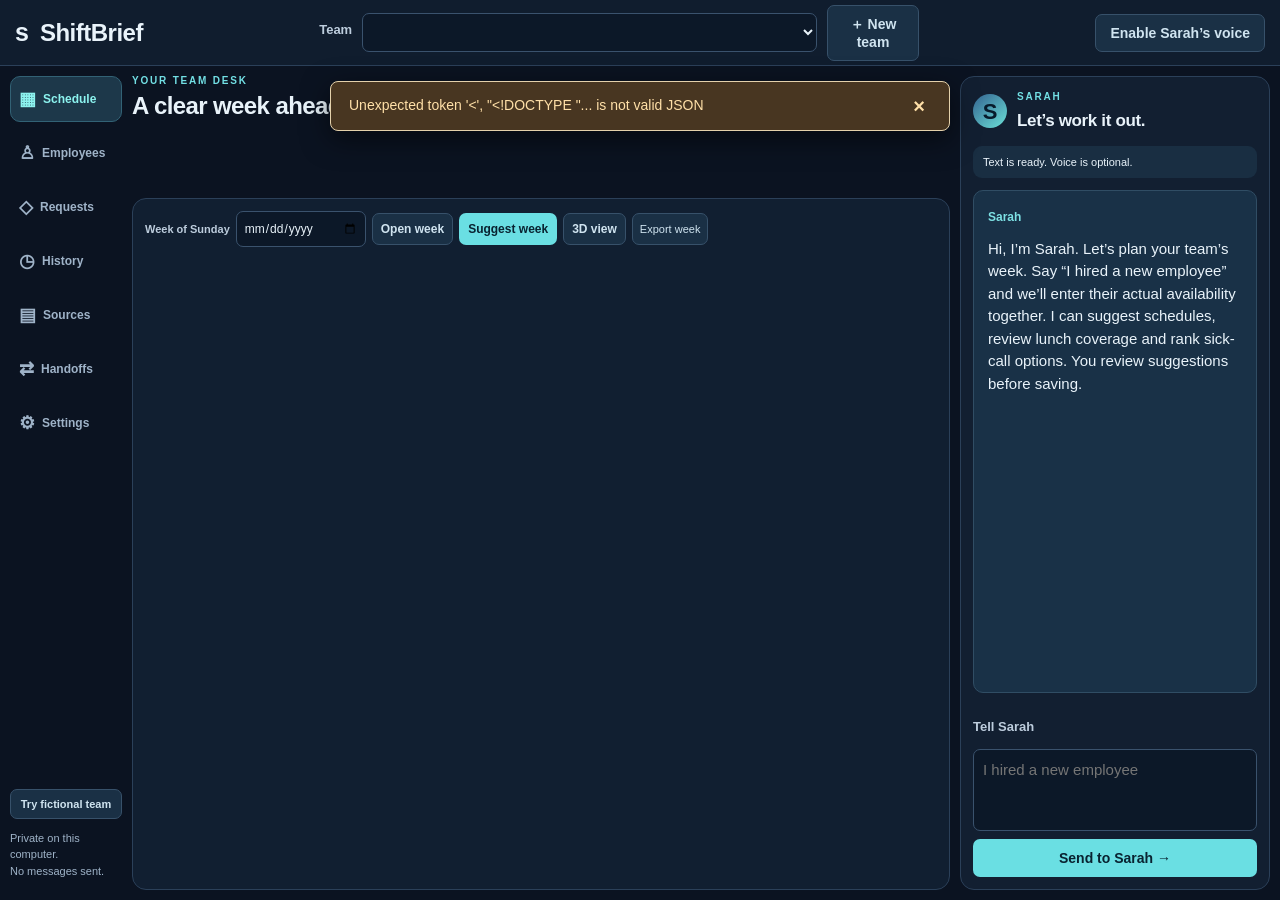
==== index.html @ 4890c96b "Add team scheduling dashboard and reproducible browser edition" ====
<!doctype html><html lang="en"><head><meta charset="utf-8"><meta name="viewport" content="width=device-width,initial-scale=1"><title>ShiftBrief · Team desk</title><link rel="stylesheet" href="/style.css"><script src="/sarah_voice.js" defer></script><script src="/app.js" defer></script><script src="/staffing_ui.js" defer></script><script src="/operating_ui.js" defer></script><script src="/source_handoff_ui.js" defer></script></head><body class="team-desk">
<header><a class="brand" href="/">s<span>ShiftBrief</span></a><div class="team-picker"><label for="production">Team</label><select id="production"></select><button id="new-production" class="quiet">＋ New team</button></div><div class="header-actions"><button id="voice-toggle" class="quiet" type="button">Enable Sarah’s voice</button><span class="local">Local · no model needed</span></div></header>
<main class="desk"><nav class="desk-nav" aria-label="Workspace screens"><button class="nav-item active" data-screen="schedule">▦ <span>Schedule</span></button><button class="nav-item" data-screen="people">♙ <span>Employees</span></button><button class="nav-item" data-screen="requests">◇ <span>Requests</span></button><button class="nav-item" data-screen="history">◷ <span>History</span></button><button class="nav-item" data-screen="sources">▤ <span>Sources</span></button><button class="nav-item" data-screen="handoff">⇄ <span>Handoffs</span></button><button class="nav-item" data-screen="settings">⚙ <span>Settings</span></button><button class="nav-item mobile-chat" data-screen="chat">S <span>Sarah</span></button><div class="nav-bottom"><button id="staff-example" class="quiet">Try fictional team</button><p>Private on this computer.<br>No messages sent.</p></div></nav>
<section class="desk-center"><div id="status" role="status" aria-live="polite"></div><div class="desk-title"><div><p class="eyebrow">YOUR TEAM DESK</p><h1 id="screen-title">A clear week ahead.</h1></div><span id="week-badge" class="tag">Sunday → Saturday</span></div><div id="project-progress" class="project-progress"></div><div id="reminder" class="reminder" hidden></div>
<section id="screen-schedule" class="desk-screen active"><div class="toolbar"><label for="week-start">Week of Sunday</label><input id="week-start" type="date"><button id="choose-week" class="quiet">Open week</button><button id="suggest-week" class="primary">Suggest week</button><button id="chart-mode" class="quiet">3D view</button></div><div id="week-board" class="week-board"></div><div id="schedule-detail" class="schedule-detail"></div><div id="staff-proposal" class="staff-proposal"></div></section>
<section id="screen-people" class="desk-screen"><div class="toolbar"><h2>Your employees</h2><button id="add-employee" class="primary">＋ Add employee</button></div><div id="employee-list" class="employee-list"></div><div id="employee-pages" class="pager"></div><div id="employee-editor" hidden></div></section>
<section id="screen-requests" class="desk-screen"><div class="toolbar"><h2>Time off & preferences</h2><button id="add-timeoff" class="primary">Record time off</button></div><p class="muted">These are recorded requests. Suggestions respect time off; review free-text preferences before accepting.</p><div id="requests-list"></div><div id="request-pages" class="pager"></div></section>
<section id="screen-history" class="desk-screen"><div class="toolbar"><label for="history-day">Schedule date</label><input id="history-day" type="date"><button id="load-history" class="quiet">View history</button><select id="history-revision" aria-label="Saved revision"></select></div><div id="history-view"></div></section>
<section id="screen-settings" class="desk-screen"><h2>Set your team’s coverage</h2><p class="muted">Applies to new proposals. Saved dated schedules keep their original requirements.</p><form id="staff-settings"><div class="field-grid"><label>Open<input id="setting-open" type="time" required></label><label>Close<input id="setting-close" type="time" required></label><label>Weekly overtime threshold (hours)<input id="setting-overtime" type="number" min="1" max="168" step="0.5" required></label></div><label>Required role and people · one per line<textarea id="setting-roles" rows="3" placeholder="Cashier: 1&#10;Floor: 1"></textarea></label><p class="muted">Use “Team: 1” for general headcount, or distinct roles. This is a planning threshold, not a labor-law or payroll calculation.</p><button class="primary">Save coverage settings</button></form></section>
<section id="screen-sources" class="desk-screen"><div class="source-tabs"><div class="source-index"><div class="panel-heading"><h2>Saved sources</h2><span id="doc-count" class="count">0</span></div><div id="documents"></div><button id="source-add" class="primary">Add a revision</button><button id="sample" class="quiet">Separate handoff example</button></div><div class="comparison"><div class="panel-heading"><h2 id="compare-title">Your revisions</h2><span id="revision-label" class="tag">No document selected</span></div><div id="comparison" class="empty"></div><div id="source-pages" class="pager"></div></div></div><div id="source-form" hidden><label for="document-target">Document</label><select id="document-target"><option value="">New document</option></select><label for="title">Title</label><input id="title" placeholder="Office opening checklist"><label for="file">Choose a file</label><input id="file" type="file" accept=".pdf,.txt,.md,.csv"><label for="paste">Or paste text</label><textarea id="paste" rows="3"></textarea><button id="import" class="primary">Save this revision</button><button id="source-close" class="quiet">Close</button><details><summary>Watch one local file</summary><label for="watch-path">Exact file path</label><input id="watch-path"><button id="watch" class="quiet">Watch file</button><div id="watches"></div></details></div></section>
<section id="screen-handoff" class="desk-screen"><div class="toolbar"><h2>Handoffs</h2><select id="briefing-select" aria-label="Saved handoff"></select><button id="show-compose" class="quiet">Prepare a new handoff</button></div><div id="compose-panel" hidden><label for="engine-mode">Handoff engine</label><select id="engine-mode"><option value="sarah_local">Sarah local evidence — no model or key</option><option value="strands_ollama">Optional Strands + installed Ollama model</option></select><label for="request">What should the next shift know?</label><textarea id="request" rows="2">Summarize the team updates and flag timing or responsibility details that need a decision.</textarea><button id="brief" class="primary">Prepare handoff</button><button id="hide-compose" class="quiet">Close</button></div><div id="progress" class="muted" role="status"></div><div id="briefing" class="empty"></div><div id="brief-pages" class="pager"></div><details id="tool-details"><summary>How this handoff was made</summary><p id="runtime" class="muted"></p><ol id="trace"></ol></details></section>
</section>
<aside class="sarah-desk"><div class="sarah-heading"><span class="sarah-avatar">S</span><div><p class="eyebrow">SARAH</p><h2>Let’s work it out.</h2></div><span class="tag">Local</span></div><div class="voice-player"><span id="voice-status" role="status">Text is ready. Voice is optional.</span><audio id="sarah-audio" controls hidden></audio></div><div id="conversation" aria-live="polite"></div><div id="chat-pages" class="pager"></div><div id="proposal"></div><div class="chat-compose"><label for="chat-message">Tell Sarah</label><textarea id="chat-message" rows="3" placeholder="I hired a new employee"></textarea><button id="chat-send" class="primary">Send to Sarah →</button></div></aside></main></body></html>
---- style.css ----
:root{--ink:#182e36;--muted:#64777e;--line:#dce5e5;--paper:#f6f8f5;--teal:#146653;--mint:#e2eee4;--orange:#b85a32}*{box-sizing:border-box}body{margin:0;background:var(--paper);color:var(--ink);font:15px/1.5 "Segoe UI",Arial,sans-serif}header{height:78px;border-bottom:1px solid var(--line);display:flex;align-items:center;justify-content:space-between;padding:0 max(30px,calc((100vw - 1340px)/2))}.brand{display:flex;align-items:center;gap:12px;text-decoration:none;color:var(--ink);font-size:26px;font-weight:800;letter-spacing:-1px}.brand:first-letter{color:var(--teal)}.brand span{font-size:21px;letter-spacing:-.5px}.local{font-size:12px;color:var(--teal);background:var(--mint);padding:7px 12px;border-radius:20px}main{max-width:1400px;margin:auto;padding:42px 30px 20px}.intro{display:flex;justify-content:space-between;align-items:center;gap:50px;margin-bottom:36px}.eyebrow{font-size:10px;font-weight:700;letter-spacing:1.8px;color:var(--teal);margin:0 0 10px}h1{font-size:49px;line-height:1.08;letter-spacing:-2px;margin:0 0 16px;font-weight:650}.lead{color:var(--muted);font-size:16px;margin:0}.intro-card{background:#e9efe7;border:1px solid #d7e2d7;border-radius:16px;padding:24px 28px;min-width:335px}.intro-card p{font-size:14px;margin:13px 0 0}.intro-card b{font-size:11px;margin-right:16px;color:var(--teal)}.workspace{display:grid;grid-template-columns:325px minmax(0,1fr);gap:22px}.panel{border:1px solid var(--line);border-radius:14px;background:#fff;padding:23px;margin-bottom:20px;box-shadow:0 3px 12px #1a352904}.panel-heading{display:flex;align-items:center;justify-content:space-between;gap:12px;margin-bottom:15px}h2{font-size:18px;letter-spacing:-.35px;margin:0 0 15px}.panel-heading h2{margin:0}label{display:block;font-size:12px;font-weight:600;margin:15px 0 6px}input,select,textarea{font:inherit;width:100%;border:1px solid #cbd8d8;border-radius:7px;background:#fcfdfb;color:var(--ink);padding:10px}input[type=file]{font-size:12px;padding:7px}textarea{resize:vertical;min-height:65px}button{font:600 13px "Segoe UI",sans-serif;cursor:pointer;border:0;border-radius:7px;padding:12px 16px}button:disabled{opacity:.45;cursor:wait}.primary{background:var(--teal);color:white}.primary:hover{background:#0c5141}.primary span{margin-left:24px}.quiet{background:#f0f4f0;color:var(--ink);border:1px solid var(--line)}.wide{width:100%;margin-top:15px}.actions{display:flex;align-items:center;gap:16px;margin-top:15px}.muted{font-size:12px;color:var(--muted)}.empty{border:1px dashed var(--line);padding:26px;color:var(--muted);font-size:13px;border-radius:8px}.count,.tag{font-size:11px;color:var(--teal);background:#edf4ed;border-radius:5px;padding:4px 8px}.document{display:block;width:100%;text-align:left;background:transparent;border:1px solid var(--line);padding:12px;margin:9px 0}.document.active{background:#edf5ee;border-color:#9fc3ac}.document strong{display:block;font-size:13px}.document small{color:var(--muted);font-weight:400}.diff-grid{display:grid;grid-template-columns:1fr 1fr;gap:12px}.diff-col{min-width:0}.diff-col h3{font-size:12px;color:var(--muted);font-weight:500}.source-line{font-size:12px;line-height:1.7;padding:4px 9px;border-bottom:1px solid #eef1ef;white-space:pre-wrap;overflow-wrap:anywhere}.source-line span{font-size:10px;color:#83908c;margin-right:10px}.old{background:#fff3ed}.new{background:#eaf4eb}details{font-size:12px;margin-top:18px}summary{cursor:pointer;color:var(--teal);font-weight:600}#status:empty{display:none}#status{background:#fff2d9;border:1px solid #e4d1ab;padding:13px 18px;border-radius:8px;margin-bottom:18px;font-size:13px}#progress{margin-top:14px}#trace{padding-left:20px}.brief-head{font-size:24px;letter-spacing:-.6px;line-height:1.25;margin:12px 0}.brief-meta{font-size:11px;color:var(--muted)}.finding{padding:14px 0;border-bottom:1px solid var(--line);font-size:14px}.finding p{margin:0 0 8px}.evidence{display:block;width:100%;text-align:left;margin:5px 0;padding:8px 12px;font-weight:400;font-size:11px;background:#f5f7f3;border-left:3px solid #aec7b3;border-radius:3px}.evidence b{display:block;color:var(--teal);font-size:10px;margin-bottom:3px}.decision{display:flex;gap:10px;padding:13px 0}.decision input{width:17px;height:17px;margin:4px 0}.decision p{margin:0}.done{text-decoration:line-through;color:var(--muted)}.warning{background:#fff2d9;color:#855019;padding:10px 13px;border-radius:6px;font-size:12px}.export{display:inline-block;margin-top:18px;text-decoration:none;color:var(--teal);font-size:13px;font-weight:700}#briefing-select{max-width:240px;font-size:12px}footer{font-size:11px;color:var(--muted);border-top:1px solid var(--line);padding-top:20px;margin-top:14px;display:flex;justify-content:space-between;gap:20px}.watch-row{font-size:11px;padding-top:15px;overflow-wrap:anywhere}.watch-row button{font-size:10px;padding:5px 8px;margin-left:8px}.question-list{font-size:13px;padding-left:20px}button:focus-visible,a:focus-visible,input:focus-visible,textarea:focus-visible,select:focus-visible{outline:3px solid #dea17c;outline-offset:2px}@media(max-width:800px){header{padding:0 20px;height:65px}main{padding:27px 18px}.intro{align-items:start;gap:20px;margin-bottom:25px}.intro-card{display:none}h1{font-size:40px}.workspace{grid-template-columns:1fr}aside{display:grid;grid-template-columns:1fr 1fr;gap:15px}.panel{padding:18px}.actions{flex-wrap:wrap}footer{display:block}footer span{display:block;margin-top:5px}}@media(max-width:540px){aside{display:block}.diff-grid{grid-template-columns:1fr}.local{font-size:10px}.panel-heading{align-items:start;flex-wrap:wrap}#briefing-select{max-width:none}.lead br{display:none}}

.production-bar{display:flex;gap:12px;align-items:center;margin-bottom:22px}.production-bar label{margin:0;white-space:nowrap}.production-bar select{max-width:360px}dialog{border:1px solid var(--line);border-radius:12px;padding:25px;max-width:min(700px,94vw);color:var(--ink)}dialog::backdrop{background:#18342b55}dialog button{margin-top:18px;margin-right:10px}dialog input{min-width:260px}@media(max-width:540px){.production-bar{flex-wrap:wrap}.production-bar select{max-width:100%}.production-bar label{width:100%}h1{font-size:35px}}

#conversation{max-height:540px;overflow:auto;margin-bottom:16px}.chat-message{padding:14px;margin:10px 0;border-radius:10px;background:#f1f6f2;overflow-wrap:anywhere}.chat-message.user{background:#f7f3eb}.chat-message>p{white-space:pre-wrap;font-size:13px}.chat-message>strong{font-size:11px;color:var(--teal)}#proposal:not(:empty){border:1px solid #d9b977;background:#fff8e9;padding:16px;border-radius:10px;margin:16px 0}#proposal button{margin-top:12px}.sarah-panel #chat-send{margin-top:12px}

/* Readable on the owner's wide screen, with progress tied to saved data. */
body{font-size:17px}header{padding:0 3vw;height:90px}main{max-width:2400px;width:94%;padding:36px 0}.workspace{grid-template-columns:minmax(330px,24%) minmax(0,1fr);gap:28px}.panel{padding:28px}.right{min-width:0}h2{font-size:24px}.eyebrow{font-size:12px}.lead{font-size:19px}.muted,.empty,details,.question-list{font-size:15px}label{font-size:15px}button{font-size:16px}.chat-message>p,.finding{font-size:18px}.chat-message>strong{font-size:14px}.source-line,.evidence{font-size:15px}.source-line span,.evidence b{font-size:12px}.document strong{font-size:16px}.count,.tag{font-size:13px}.sarah-panel{border-top:5px solid var(--teal);background:linear-gradient(140deg,#ffffff,#f4faf5)}#conversation{max-height:520px;min-height:100px}.project-progress{display:grid;grid-template-columns:repeat(4,minmax(0,1fr));gap:18px;margin:0 0 28px}.progress-stage{background:white;border:1px solid var(--line);border-radius:14px;padding:20px;display:grid;grid-template-columns:auto 1fr;column-gap:16px}.progress-stage strong{font-size:30px;line-height:1.2}.progress-stage>span:last-child{grid-column:2;font-size:15px;color:var(--muted)}.progress-icon{grid-row:span 2;color:var(--teal);font-size:32px}.progress-stage.complete{background:#e8f3e9;border-color:#b8d4c0}.header-actions{display:flex;gap:18px;align-items:center}.voice-player{padding:12px 16px;background:#e9f2ec;border-radius:9px;margin-bottom:16px;font-size:15px}.voice-player audio{display:block;width:100%;margin-top:10px;max-width:650px}.voice-player audio[hidden]{display:none}#proposal p{white-space:pre-wrap}.intro{margin-bottom:24px}.intro-card{min-width:380px}.intro-card p{font-size:17px}.intro-card b{font-size:14px}@media(min-width:2400px){body{font-size:20px}.chat-message>p{font-size:22px}label,.muted,.source-line,.evidence{font-size:18px}button{font-size:19px}h1{font-size:62px}.panel{padding:36px}.lead{font-size:22px}.workspace{grid-template-columns:500px minmax(0,1fr)}.intro-card p{font-size:20px}.progress-stage strong{font-size:36px}.progress-stage>span:last-child{font-size:18px}}@media(max-width:900px){main{width:auto;padding:24px 18px}.workspace{grid-template-columns:1fr}.project-progress{grid-template-columns:repeat(2,minmax(0,1fr))}.intro-card{display:none}.panel{padding:20px}.header-actions{gap:8px}.header-actions .local{display:none}header{padding:0 18px}.brand{font-size:23px}#voice-toggle{font-size:13px;padding:10px}.progress-stage{padding:14px}.progress-stage strong{font-size:24px}.progress-stage>span:last-child{font-size:13px}}
/* Team desk: fixed viewport, paginated workspaces, no page scroll. */
.team-desk{--ink:#e9f3fa;--muted:#9fb3c8;--line:#2b4059;--paper:#0b1321;--teal:#66e1e4;--mint:#163745;background:var(--paper);font-size:15px;height:100dvh;overflow:hidden}.team-desk [hidden]{display:none!important}.team-desk header{height:76px;padding:0 24px;background:#101d2e;gap:20px}.team-desk .brand{font-size:25px}.team-desk .brand span{font-size:24px}.team-picker{display:flex;align-items:center;gap:10px;flex:1;max-width:600px}.team-picker select{margin:0;min-width:100px}.team-picker label{margin:0}.team-desk .local{white-space:nowrap}.team-desk .desk{max-width:none;width:100%;height:calc(100dvh - 76px);margin:0;padding:14px;display:grid;grid-template-columns:148px minmax(0,1fr) minmax(320px,25%);gap:14px;overflow:hidden}.desk-nav{display:flex;flex-direction:column;gap:8px;min-height:0}.team-desk .nav-item{display:flex;align-items:center;gap:12px;text-align:left;font-size:18px;padding:14px 12px;background:transparent;color:var(--muted);border:1px solid transparent;border-radius:10px}.team-desk .nav-item span{font-size:14px}.team-desk .nav-item.active{background:#1d384a;color:#8cf3ef;border-color:#326275}.nav-bottom{margin-top:auto}.nav-bottom p{font-size:11px;color:var(--muted)}.nav-bottom button{width:100%;font-size:12px}.desk-center{min-width:0;min-height:0;display:flex;flex-direction:column;gap:10px;overflow:hidden}.desk-title{display:flex;align-items:center;justify-content:space-between;gap:10px;height:54px;flex-shrink:0}.team-desk h1{font-size:28px;letter-spacing:-.6px;margin:0;line-height:1.2}.team-desk h2{font-size:20px;margin:0}.team-desk h3{font-size:17px;margin:8px 0}.team-desk .eyebrow{font-size:10px;margin-bottom:4px;color:#72dfe4}.team-desk .project-progress{display:grid;grid-template-columns:repeat(4,minmax(0,1fr));gap:9px;margin:0;height:74px;flex-shrink:0}.team-desk .progress-stage{background:#142438;border-color:var(--line);padding:10px 14px;gap:8px;border-radius:10px}.team-desk .progress-stage strong{font-size:26px}.team-desk .progress-stage>span:last-child{font-size:12px}.team-desk .progress-icon{font-size:23px}.team-desk .progress-stage.complete{background:#12343b}.desk-screen{display:none;flex:1;min-height:0;background:#111f31;border:1px solid var(--line);border-radius:14px;padding:16px;overflow:hidden}.desk-screen.active{display:flex;flex-direction:column;gap:12px}.team-desk input,.team-desk select,.team-desk textarea{font:inherit;color:var(--ink);background:#0c1828;border:1px solid #3a526d;border-radius:7px;padding:9px;margin:0;min-width:0;width:100%}.team-desk label{font-size:13px;color:#bdcddd;display:block;margin:0 0 5px}.team-desk button{font-size:14px;padding:10px 14px;border:1px solid transparent;white-space:normal}.team-desk .primary{background:#6adfe3;color:#092331;font-weight:700}.team-desk .quiet{background:#1a3045;color:#d0e4f0;border:1px solid #37516a}.team-desk .tag,.team-desk .count{background:#193c48;color:#8de7e9;font-size:11px;border-radius:20px;padding:5px 10px;white-space:nowrap}.team-desk .muted,.team-desk .empty,.team-desk details{color:var(--muted);font-size:13px;margin:0}.team-desk .empty{background:transparent;border:1px dashed #37516a;padding:20px}.toolbar{display:flex;align-items:center;gap:9px;flex-wrap:nowrap;flex-shrink:0}.toolbar>h2{margin-right:auto}.toolbar input{max-width:155px}.toolbar label{white-space:nowrap;margin:0}.toolbar select{max-width:220px}.week-board{display:grid;grid-template-columns:repeat(7,minmax(0,1fr));gap:7px;flex-shrink:0;height:150px}.team-desk .day-card{padding:9px 7px;background:#182b41;color:#d9e8f4;border:1px solid #324c65;border-radius:9px;display:flex;flex-direction:column;align-items:stretch;gap:4px;font-size:12px;text-align:left;min-width:0}.team-desk .day-card.active{border:2px solid #67e5e5;background:#203d51}.day-card strong{font-size:13px;white-space:nowrap}.day-card small{font-size:11px;color:#b7cddd}.day-bars{height:58px;display:flex;align-items:flex-end;gap:2px;margin:4px 0}.day-bars span{flex:1;min-height:2px;background:#68dfe0;border-radius:3px 3px 0 0}.day-bars span.gap{background:#f7b26d}.depth .day-bars{transform:skewY(-7deg);transform-origin:center}.depth .day-bars span{box-shadow:4px -3px #256b82}.schedule-detail{flex:1;min-height:0;display:flex;flex-direction:column;gap:7px}.detail-heading{display:flex;align-items:center;gap:12px}.detail-heading h3{margin-right:auto}.detail-heading .export{font-size:12px;margin:0}.shift-table,.history-table{width:100%;border-collapse:collapse;font-size:13px}.shift-table th,.shift-table td,.history-table td,.history-table th{padding:8px 6px;border-bottom:1px solid #2b4059;text-align:left}.shift-table th{font-size:11px;color:#9fb3c8}.shift-table button{padding:5px 8px;font-size:12px;margin-right:5px}.hours-bar{display:inline-block;height:9px;width:var(--bar-width);max-width:100%;background:#66dfe4;border-radius:5px}.coverage-line{display:flex;height:15px;gap:2px}.coverage-line span{flex:var(--weight);background:#5fd2cf}.coverage-line span.gap{background:#f3ad68}.coverage-legend{font-size:12px;color:#abc1d1}.staff-proposal{flex-shrink:0;padding:10px 12px;background:#183d46;border:1px solid #2e7180;border-radius:9px;display:flex;align-items:center;gap:12px}.staff-proposal:empty{display:none}.staff-proposal p{font-size:12px;flex:1;margin:0}.staff-proposal button{padding:8px 12px}.team-desk .warning,.reminder{background:#483621;color:#ffe0a8;border:1px solid #805e34;font-size:12px;padding:9px 12px;border-radius:7px;margin:0}.reminder{flex-shrink:0}.team-desk #status{position:absolute;z-index:20;top:81px;left:calc(50% - 310px);width:620px;max-width:85vw;margin:0;background:#483621;color:#ffe0a8;font-size:14px;box-shadow:0 8px 28px #0008}.sarah-desk{background:#121f31;border:1px solid var(--line);border-radius:14px;padding:16px;min-width:0;min-height:0;display:flex;flex-direction:column;gap:12px}.sarah-heading{display:flex;align-items:center;gap:10px}.sarah-heading .tag{margin-left:auto}.sarah-avatar{background:linear-gradient(140deg,#346491,#6be0d7);color:#071b2b;font-weight:800;width:43px;height:43px;display:grid;place-items:center;border-radius:50%;font-size:22px}.team-desk .sarah-heading h2{font-size:19px}.team-desk .voice-player{background:#192e42;padding:8px 10px;margin:0;font-size:11px;flex-shrink:0}.team-desk .voice-player audio{height:32px;margin-top:6px}.team-desk #conversation{flex:1;min-height:0;max-height:none;overflow:hidden;margin:0}.team-desk .chat-message{background:#193147;border:1px solid #304d64;padding:14px;margin:0;height:100%;overflow:hidden}.team-desk .chat-message.user{background:#2a2b40}.team-desk .chat-message>strong{font-size:12px;color:#7de1e4}.team-desk .chat-message>p{font-size:16px;line-height:1.5;white-space:pre-wrap;margin:10px 0 0}.chat-compose{flex-shrink:0;display:flex;flex-direction:column;gap:8px}.chat-compose textarea{resize:none}.chat-compose button{width:100%}.team-desk #proposal:not(:empty){padding:9px;margin:0;background:#42371f;border-color:#78683a}.team-desk #proposal h3{font-size:13px;margin:0}.team-desk #proposal p{font-size:12px;margin:5px 0}.team-desk #proposal button{margin:0;padding:7px}.pager{display:flex;align-items:center;justify-content:space-between;gap:8px;min-height:30px;flex-shrink:0;font-size:12px;color:var(--muted)}.pager:empty{display:none}.team-desk .pager button{font-size:12px;padding:6px 10px}.employee-list{display:grid;gap:8px;flex:1;min-height:0;align-content:start}.employee-row{display:grid;grid-template-columns:1fr 1fr 100px 100px;gap:12px;align-items:center;padding:15px;border:1px solid #30485e;border-radius:9px;background:#182a40}.employee-row strong{display:block}.employee-row small{color:var(--muted)}.employee-hours{display:flex;flex-direction:column;gap:5px}.employee-row button{padding:8px}.field-grid{display:grid;grid-template-columns:repeat(3,minmax(0,1fr));gap:14px}.field-grid label{display:flex;flex-direction:column;gap:6px}.editor-head{display:flex;align-items:center;gap:12px;margin-bottom:12px}.editor-head h2{margin-right:auto}.steps{font-size:12px;color:#8de8e9}.employee-editor-form{display:flex;flex-direction:column;gap:12px;height:100%}.editor-body{flex:1;min-height:0;display:flex;flex-direction:column;gap:12px}.editor-actions{display:flex;justify-content:space-between;gap:10px;flex-shrink:0}.availability-table{border-collapse:collapse;width:100%;font-size:12px}.availability-table th,.availability-table td{text-align:left;padding:6px 3px;border-bottom:1px solid #2d445a}.availability-table th{font-size:11px;color:#a8bed0}.availability-table td:first-child{white-space:nowrap}.clock-parts{display:flex;gap:3px;align-items:center}.team-desk .clock-parts select{padding:5px 2px;font-size:12px;width:46px}.team-desk .clock-parts select:last-child{width:55px}.availability-table td>select{padding:6px;font-size:12px}.availability-table td:nth-child(2){width:130px}.request-row{padding:12px;border-bottom:1px solid #30475d;display:flex;gap:16px}.request-row>strong{min-width:100px}.request-row p{margin:0;font-size:14px}.team-desk dialog{background:#112238;color:var(--ink);width:min(940px,92vw);max-width:94vw;max-height:calc(100dvh - 48px);padding:20px;border:1px solid #46627f;overflow:hidden}.team-desk dialog::backdrop{background:#030914cc}.team-desk dialog input{min-width:0}.team-desk dialog button{margin:0}.dialog-head,.dialog-actions{display:flex;align-items:center;justify-content:space-between;gap:12px;margin-bottom:14px}.dialog-actions{margin:14px 0 0}.dialog-body{display:flex;flex-direction:column;gap:12px}.candidate{border:1px solid #35516b;border-radius:8px;padding:12px;display:grid;grid-template-columns:22px 1fr;gap:10px;font-size:13px}.candidate input{width:18px;margin-top:4px}.candidate p{margin:3px 0}.candidate strong{font-size:16px}.source-tabs{display:grid;grid-template-columns:220px 1fr;gap:16px;min-height:0;flex:1}.source-index{min-height:0}.source-index button{margin-top:10px}.team-desk .document{background:#1b3146;color:var(--ink);padding:9px;font-size:12px}.team-desk .document strong{font-size:13px}.team-desk .document small{font-size:10px}.team-desk .document.active{border-color:#65dbe2;background:#224450}.team-desk .diff-col{background:#15283c;border-color:#30495e;padding:8px}.team-desk .source-line{font-size:12px;line-height:1.35;overflow-wrap:anywhere;padding:5px}.team-desk .source-line.old{background:#4a3433}.team-desk .source-line.new{background:#1d443f}.team-desk .evidence{background:#173346;color:var(--ink);font-size:12px}.team-desk .evidence b{font-size:11px;color:#83e2e2}.team-desk .finding{font-size:14px;padding:10px 0}.team-desk .decision{padding:10px 0;font-size:14px}.team-desk .brief-head{font-size:20px}.team-desk .brief-meta{font-size:11px}.team-desk .panel-heading{gap:8px}.team-desk #tool-details{margin-top:auto}.team-desk #briefing{min-height:0;flex:1}.team-desk .comparison{min-height:0}.team-desk #employee-editor{height:100%;min-height:0}.team-desk .export{color:#7ce2e5}.team-desk .source-index .panel-heading{margin-bottom:6px}.team-desk button:disabled{opacity:.45;cursor:default}.team-desk button:hover:not(:disabled){filter:brightness(1.15)}
@media(min-width:2400px){.team-desk{font-size:20px}.team-desk header{height:92px;padding:0 32px}.team-desk .desk{height:calc(100dvh - 92px);grid-template-columns:210px minmax(0,1fr) minmax(480px,25%);padding:22px;gap:24px}.team-desk .nav-item span{font-size:19px}.team-desk .nav-item{padding:20px}.team-desk .desk-screen,.team-desk .sarah-desk{padding:24px}.team-desk h1{font-size:38px}.team-desk h2{font-size:28px}.team-desk .desk-title{height:64px}.team-desk .project-progress{height:100px}.team-desk .progress-stage strong{font-size:34px}.team-desk .progress-stage>span:last-child{font-size:18px}.team-desk button{font-size:19px;padding:13px 18px}.team-desk label,.team-desk .muted,.team-desk .empty{font-size:18px}.team-desk .chat-message>p{font-size:24px}.team-desk .chat-message>strong{font-size:18px}.team-desk .chat-compose textarea{font-size:21px}.team-desk .week-board{height:210px;gap:12px}.team-desk .day-card strong{font-size:20px}.team-desk .day-card,.team-desk .day-card small{font-size:16px}.day-bars{height:80px}.team-desk .shift-table,.team-desk .history-table{font-size:19px}.team-desk .shift-table th{font-size:16px}.team-desk .shift-table td{padding:15px 10px}.team-desk .shift-table button{font-size:16px}.team-desk .staff-proposal p,.team-desk .coverage-legend,.team-desk .pager{font-size:17px}.team-desk .availability-table{font-size:20px}.team-desk .availability-table td{padding:12px 6px}.team-desk .availability-table th{font-size:16px}.team-desk .clock-parts select{font-size:18px;width:70px;padding:8px}.team-desk .clock-parts select:last-child{width:80px}.team-desk .availability-table td>select{font-size:18px}.team-desk .availability-table td:nth-child(2){width:200px}.team-desk .employee-row{padding:23px;grid-template-columns:1fr 1fr 150px 150px}.team-desk .sarah-heading h2{font-size:28px}.team-desk .voice-player{font-size:16px}.team-desk .request-row p{font-size:20px}.team-desk .nav-bottom p{font-size:15px}.team-desk .source-tabs{grid-template-columns:300px 1fr}.team-desk .source-line{font-size:18px}.team-desk .document strong{font-size:18px}.team-desk .document small{font-size:15px}.team-desk .finding,.team-desk .decision{font-size:20px}.team-desk .evidence{font-size:17px}.team-desk .reminder{font-size:17px}.team-desk .toolbar input{max-width:220px}}
@media(max-width:1450px){.team-desk header{height:66px;padding:0 15px}.team-desk .desk{height:calc(100dvh - 66px);grid-template-columns:112px minmax(0,1fr) 310px;gap:10px;padding:10px}.team-desk .nav-item{padding:11px 8px;gap:7px}.team-desk .nav-item span{font-size:12px}.team-desk .desk-screen,.team-desk .sarah-desk{padding:12px}.team-desk .desk-title{height:42px}.team-desk h1{font-size:24px}.team-desk .project-progress{height:60px}.team-desk .progress-stage{padding:7px 9px}.team-desk .progress-stage strong{font-size:23px}.team-desk .progress-stage>span:last-child{font-size:10px}.team-desk .toolbar button{font-size:12px;padding:8px}.team-desk .toolbar label{font-size:11px}.team-desk .toolbar{gap:6px}.team-desk .toolbar input{max-width:130px;font-size:12px;padding:7px}.team-desk .week-board{height:124px;gap:5px}.team-desk .day-card{padding:7px 5px}.team-desk .day-card strong{font-size:11px}.team-desk .day-card small{font-size:10px}.team-desk .day-bars{height:40px}.team-desk .staff-proposal p{font-size:11px}.team-desk .shift-table td{padding:6px 4px}.team-desk .shift-table{font-size:12px}.team-desk .availability-table td{padding:4px 2px}.team-desk .sarah-heading h2{font-size:17px}.team-desk .chat-message>p{font-size:15px}.team-desk .header-actions .local{display:none}.team-desk .employee-row{padding:12px;grid-template-columns:1fr 1fr 70px 75px}.team-desk .employee-row button{padding:7px;font-size:12px}.team-desk .source-tabs{grid-template-columns:180px 1fr}.team-desk .nav-bottom button{font-size:11px;padding:8px}.team-desk .availability-table td:nth-child(2){width:112px}.team-desk .availability-table th{font-size:10px}.team-desk .clock-parts select{width:41px;font-size:11px}.team-desk .clock-parts select:last-child{width:47px}.team-desk .chat-compose textarea{height:82px}.team-desk .sarah-avatar{width:34px;height:34px}.team-desk .sarah-heading .tag{display:none}}
@media(max-width:1000px){.team-desk .desk{grid-template-columns:85px minmax(0,1fr)}.team-desk .sarah-desk{display:none}.team-desk .nav-item{display:block;text-align:center}.team-desk .nav-item span{display:block}.team-desk .brand span{font-size:18px}.team-desk .team-picker{max-width:450px}.team-desk .header-actions{display:none}.team-desk .desk-screen{padding:10px}.team-desk .team-picker label{display:none}}
.mobile-chat{display:none!important}.proposal-edit-row{display:grid;grid-template-columns:1.5fr 1fr 110px 110px 80px;gap:8px}.team-desk #history-view{display:flex;flex-direction:column;gap:8px;flex:1;min-height:0}.team-desk #source-form{min-height:0}.team-desk #source-form>label{margin-top:6px}.team-desk #source-form>button{margin-top:10px}.team-desk #staff-settings{display:flex;flex-direction:column;gap:15px}.team-desk #screen-settings>p{margin-bottom:5px}
@media(max-width:1000px){.mobile-chat{display:block!important}.team-desk.chat-focus .desk-center{display:none}.team-desk.chat-focus .sarah-desk{display:flex}.team-desk .sarah-desk{grid-column:2}.team-desk .nav-bottom p{display:none}.team-desk .desk-title .tag{display:none}.team-desk .team-picker{max-width:none}.team-desk .header-actions{display:none}}
@media(max-width:700px){.team-desk header{height:54px;padding:0 8px;gap:8px}.team-desk .brand{font-size:20px;gap:3px}.team-desk .brand span{display:none}.team-desk .team-picker{gap:6px}.team-desk .team-picker select{font-size:12px;padding:6px;flex:1;width:70px}.team-desk #new-production{font-size:10px;padding:6px;width:66px;flex-shrink:0}.team-desk .desk{height:calc(100dvh - 54px);grid-template-columns:48px minmax(0,1fr);gap:6px;padding:6px}.team-desk .desk-nav{gap:3px}.team-desk .nav-item{padding:8px 2px;font-size:15px}.team-desk .nav-item span{font-size:8px}.team-desk .nav-bottom button{font-size:8px;padding:5px 2px}.team-desk .desk-center{gap:6px}.team-desk .desk-title{height:32px}.team-desk .desk-title .eyebrow{display:none}.team-desk h1{font-size:18px}.team-desk h2{font-size:17px}.team-desk h3{font-size:14px}.team-desk .project-progress{height:54px;gap:4px}.team-desk .progress-stage{padding:6px;display:flex;flex-direction:column;gap:3px}.team-desk .progress-icon{display:none}.team-desk .progress-stage strong{font-size:17px}.team-desk .progress-stage>span:last-child{font-size:8px;line-height:1.1}.team-desk .desk-screen,.team-desk .sarah-desk{padding:9px;border-radius:9px;gap:9px}.team-desk .toolbar{flex-wrap:wrap;gap:5px}.team-desk .toolbar>h2{width:100%;margin:0}.team-desk .toolbar label{font-size:10px}.team-desk .toolbar input{font-size:11px;max-width:130px;width:auto}.team-desk .toolbar button{font-size:10px;padding:6px}.team-desk .week-board{height:66px;gap:3px}.team-desk .day-card{padding:4px 2px;gap:3px;align-items:center}.team-desk .day-card strong{font-size:9px;white-space:normal;line-height:1.1}.team-desk .day-card small{font-size:7px}.team-desk .day-card small:last-child{display:none}.team-desk .day-bars{display:none}.team-desk .detail-heading{flex-wrap:wrap;gap:4px}.team-desk .detail-heading h3{font-size:13px;margin:0}.team-desk .detail-heading button{padding:4px 6px;font-size:10px}.team-desk .tag{font-size:8px;padding:4px 6px}.team-desk .coverage-legend{font-size:9px}.team-desk .coverage-line{height:9px;flex-shrink:0}.team-desk .shift-table{font-size:11px}.team-desk .shift-table tr{display:grid;grid-template-columns:1fr 1fr}.team-desk .shift-table tr:first-child{display:none}.team-desk .shift-table td{padding:5px;border:0}.team-desk .shift-table td:first-child{font-weight:700;grid-column:span 2}.team-desk .shift-table td:last-child{grid-column:span 2}.team-desk .shift-table td button{font-size:10px;padding:5px}.team-desk .export{font-size:10px}.team-desk .staff-proposal{padding:6px;gap:6px}.team-desk .staff-proposal p{font-size:9px}.team-desk .staff-proposal button{font-size:10px;padding:6px;flex-shrink:0}.team-desk .employee-row{grid-template-columns:1fr 1fr;gap:8px;padding:9px;font-size:12px}.team-desk .employee-row small{font-size:10px}.team-desk .employee-hours{font-size:10px}.team-desk .field-grid{grid-template-columns:1fr;gap:9px}.team-desk label,.team-desk .muted,.team-desk .empty{font-size:11px}.team-desk input,.team-desk textarea,.team-desk select{font-size:12px;padding:7px}.team-desk .editor-head{flex-wrap:wrap;gap:6px;margin-bottom:0}.team-desk .editor-head h2{font-size:17px}.team-desk .steps{font-size:10px}.team-desk .editor-head button{font-size:10px;padding:5px}.team-desk .availability-table thead,.team-desk .availability-table tr:first-child{display:none}.team-desk .availability-table tr{display:grid;grid-template-columns:1fr;gap:8px}.team-desk .availability-table td{display:block;border:0;padding:0;width:auto!important}.team-desk .availability-table td:first-child{font-size:15px;font-weight:700}.team-desk .availability-table td:nth-child(3)::before{content:'Start';display:inline-block;width:36px}.team-desk .availability-table td:nth-child(4)::before{content:'End';display:inline-block;width:36px}.team-desk .clock-parts{display:inline-flex}.team-desk .clock-parts select{font-size:12px;width:43px}.team-desk .clock-parts select:last-child{width:50px}.team-desk .editor-body{gap:9px}.team-desk .editor-actions button{font-size:12px;padding:8px}.team-desk .pager{font-size:10px;gap:5px}.team-desk .pager button{font-size:10px;padding:5px}.team-desk .request-row{padding:9px;gap:6px;flex-wrap:wrap}.team-desk .request-row p{font-size:11px}.team-desk .request-row button{font-size:11px}.team-desk .reminder{font-size:9px;padding:6px}.team-desk .sarah-heading h2{font-size:16px}.team-desk .sarah-avatar{width:30px;height:30px;font-size:18px}.team-desk .voice-player{font-size:10px}.team-desk .chat-message{padding:10px}.team-desk .chat-message>p{font-size:14px;line-height:1.45}.team-desk .chat-compose textarea{height:75px}.team-desk .chat-compose button{font-size:12px;padding:9px}.team-desk dialog{width:calc(100vw - 16px);max-width:none;padding:12px;max-height:calc(100dvh - 20px);font-size:12px}.team-desk .dialog-head{margin-bottom:10px;gap:8px}.team-desk .dialog-head h2{font-size:17px}.team-desk .dialog-head button{font-size:11px;padding:6px}.team-desk .dialog-body{gap:9px}.team-desk .dialog-body button{font-size:12px;padding:8px}.team-desk .candidate{padding:8px;font-size:11px}.team-desk .candidate strong{font-size:14px}.team-desk .proposal-edit-row{grid-template-columns:1fr 1fr}.team-desk .source-tabs{grid-template-columns:1fr}.team-desk .source-index{display:flex;gap:6px;flex-wrap:wrap}.team-desk .source-index .panel-heading{width:100%}.team-desk #documents{width:100%}.team-desk .source-index button{font-size:10px;padding:6px;margin:0}.team-desk .comparison{min-height:0}.team-desk .comparison h2{font-size:13px}.team-desk .diff-grid{grid-template-columns:1fr}.team-desk .diff-col{padding:5px}.team-desk .source-line{font-size:10px}.team-desk .diff-col h3{font-size:10px}.team-desk .finding,.team-desk .decision{font-size:12px}.team-desk .evidence{font-size:10px}.team-desk .brief-head{font-size:15px}.team-desk .brief-meta{font-size:9px}.team-desk #status{top:57px;left:60px;width:calc(100vw - 70px);max-width:none;font-size:11px;padding:8px}}
@media(max-height:650px) and (max-width:700px){.team-desk .desk-title{height:24px}.team-desk .project-progress{height:42px}.team-desk .progress-stage strong{font-size:15px}.team-desk .progress-stage>span:last-child{font-size:7px}.team-desk .nav-item{padding:5px 2px}.team-desk .nav-item span{font-size:7px}.team-desk .week-board{height:50px}.team-desk .day-card small{display:none}.team-desk .chat-compose textarea{height:58px}.team-desk .chat-compose{gap:5px}.team-desk .sarah-desk{gap:8px}.team-desk .voice-player{display:none}.team-desk .chat-message>p{font-size:13px}.team-desk .editor-body>.muted{font-size:10px}.team-desk .availability-table tr{gap:6px}.team-desk .employee-editor-form{gap:8px}.team-desk .editor-actions button{padding:6px}.team-desk .reminder{display:none}.team-desk .desk-screen.active{gap:7px}}
.team-desk .next-day-check{display:flex;align-items:center;gap:5px;font-size:10px;margin:5px 0 0}.team-desk .next-day-check input{width:14px;height:14px;padding:0;flex-shrink:0}.team-desk .hours-band-button{background:#19364b;color:#9ce7e9;text-align:left;padding:5px 9px;font-size:11px;border:1px solid #30566d}.hours-controls{display:flex;gap:8px;flex-wrap:wrap}.operating-time-grid{display:grid;grid-template-columns:1fr 1fr;gap:12px}.team-desk .availability-table td{padding-top:3px;padding-bottom:3px}.team-desk #staff-settings .field-grid{grid-template-columns:1fr}.team-desk #staff-settings{gap:12px}.team-desk #staff-settings>.muted{font-size:11px}.team-desk .hours-controls button{padding:8px 10px;font-size:12px}@media(min-width:2400px){.team-desk .availability-table td{padding-top:8px;padding-bottom:8px}.team-desk .next-day-check{font-size:14px}.team-desk .hours-band-button{font-size:16px}.team-desk .hours-controls button{font-size:18px}.team-desk #staff-settings>.muted{font-size:16px}}@media(max-width:700px){.team-desk .hours-controls{gap:5px}.team-desk .hours-controls button{font-size:10px;padding:6px}.team-desk #staff-settings{gap:8px}.team-desk #staff-settings>label textarea{height:60px}.team-desk #staff-settings>.muted{font-size:9px}.team-desk .hours-band-button{font-size:9px;padding:4px}.team-desk .operating-time-grid{grid-template-columns:1fr;gap:8px}.team-desk .next-day-check{font-size:10px}}@media(max-height:650px) and (max-width:700px){.team-desk #screen-settings>p{font-size:9px}.team-desk #screen-settings{gap:6px}.team-desk #staff-settings{gap:6px}.team-desk #staff-settings button{padding:7px;font-size:11px}.team-desk #staff-settings label{font-size:10px}.team-desk #staff-settings input{padding:5px}.team-desk #staff-settings>label textarea{height:45px}}
.team-desk .source-line{display:block;width:100%;text-align:left;background:#1c3449;color:var(--ink);border:1px solid #365369;font-size:12px;margin:6px 0;padding:8px}.team-desk .document strong{white-space:nowrap;overflow:hidden;text-overflow:ellipsis}.team-desk .employee-row strong{white-space:nowrap;overflow:hidden;text-overflow:ellipsis}.team-desk .employee-row>div{min-width:0}.team-desk .employee-row small{display:block;white-space:nowrap;overflow:hidden;text-overflow:ellipsis}.team-desk #briefing{display:flex;flex-direction:column;gap:9px;align-items:flex-start}.team-desk #briefing.empty{display:block}.team-desk #briefing .evidence{font-size:12px}.team-desk .status-close{float:right;padding:0 5px;background:transparent;color:inherit;font-size:20px;line-height:1}.team-desk #documents{display:flex;flex-direction:column;gap:8px}.team-desk .comparison .panel-heading h2{max-width:70%;white-space:nowrap;overflow:hidden;text-overflow:ellipsis}@media(min-width:2400px){.team-desk .source-line,.team-desk #briefing .evidence{font-size:18px}}@media(max-width:700px){.team-desk .source-line{font-size:10px;margin:4px 0;padding:6px}.team-desk #briefing{gap:7px}.team-desk #briefing .evidence{font-size:10px}.team-desk #briefing .brief-head{max-height:38px;overflow:hidden}.team-desk #briefing>button{font-size:11px;padding:7px}.team-desk .source-tabs{display:flex;flex-direction:column;gap:10px}.team-desk .source-index{flex-shrink:0}.team-desk #documents{gap:5px}.team-desk .diff-grid{display:grid;grid-template-columns:1fr 1fr;gap:5px}.team-desk .diff-col{min-width:0}.team-desk .comparison .panel-heading{flex-wrap:nowrap}.team-desk .comparison .panel-heading h2{max-width:60%;font-size:12px}.team-desk .source-index .panel-heading h2{font-size:15px}}
.team-desk .availability-table .clock-parts{display:inline-flex}.team-desk .availability-table .next-day-check{display:inline-flex;margin:0 0 0 8px;vertical-align:middle}.mobile-back-week,.mobile-week-summary{display:none!important}@media(max-width:700px){.team-desk .project-progress{display:none}.team-desk .mobile-week-summary{display:inline-block!important}.team-desk .week-board{height:auto;display:grid;grid-template-columns:1fr;gap:5px;flex:1;min-height:0;max-height:320px}.team-desk .day-card{display:grid;grid-template-columns:1.2fr .8fr .8fr;align-items:center;padding:6px 8px;text-align:left;min-height:30px;gap:6px}.team-desk .day-card strong{font-size:12px;white-space:nowrap}.team-desk .day-card small,.team-desk .day-card small:last-child{display:block;font-size:10px;white-space:nowrap}.team-desk .day-card .day-bars{display:none}.team-desk #schedule-detail{display:none}.team-desk.mobile-day-detail #schedule-detail{display:flex}.team-desk.mobile-day-detail .week-board,.team-desk.mobile-day-detail #screen-schedule>.toolbar{display:none}.team-desk.mobile-day-detail .mobile-back-week{display:inline-block!important}.team-desk .availability-table .next-day-check{display:flex;margin:5px 0 0 36px}.team-desk .source-index>.panel-heading{display:none}.team-desk .source-index button{font-size:10px}.team-desk #screen-schedule{gap:8px}.team-desk .staff-proposal{margin-top:auto}.team-desk #screen-sources .source-line{line-height:1.3}}@media(max-height:650px) and (max-width:700px){.team-desk .week-board{gap:4px;max-height:290px}.team-desk .day-card{padding:5px 6px;min-height:29px}.team-desk .day-card small{font-size:9px}.team-desk .day-card strong{font-size:11px}}
@media(max-width:700px){.team-desk #screen-sources .source-tabs{gap:6px}.team-desk #screen-sources .comparison .panel-heading{margin-bottom:6px}.team-desk #screen-sources .source-line{margin:3px 0}}
.team-desk .week-export{display:inline-block;text-decoration:none;color:#d0e4f0;border:1px solid #37516a;background:#1a3045;padding:9px 12px;border-radius:7px;font-size:12px;white-space:nowrap}.team-desk .proposal-edit-row{grid-template-columns:1.3fr 1fr 100px 100px 90px 70px}@media(min-width:2400px){.team-desk .week-export{font-size:18px;padding:12px 15px}}@media(max-width:1450px){.team-desk .week-export{font-size:11px;padding:7px}}@media(max-width:700px){.team-desk .week-export{font-size:10px;padding:6px}.team-desk .proposal-edit-row{grid-template-columns:1fr 1fr}}
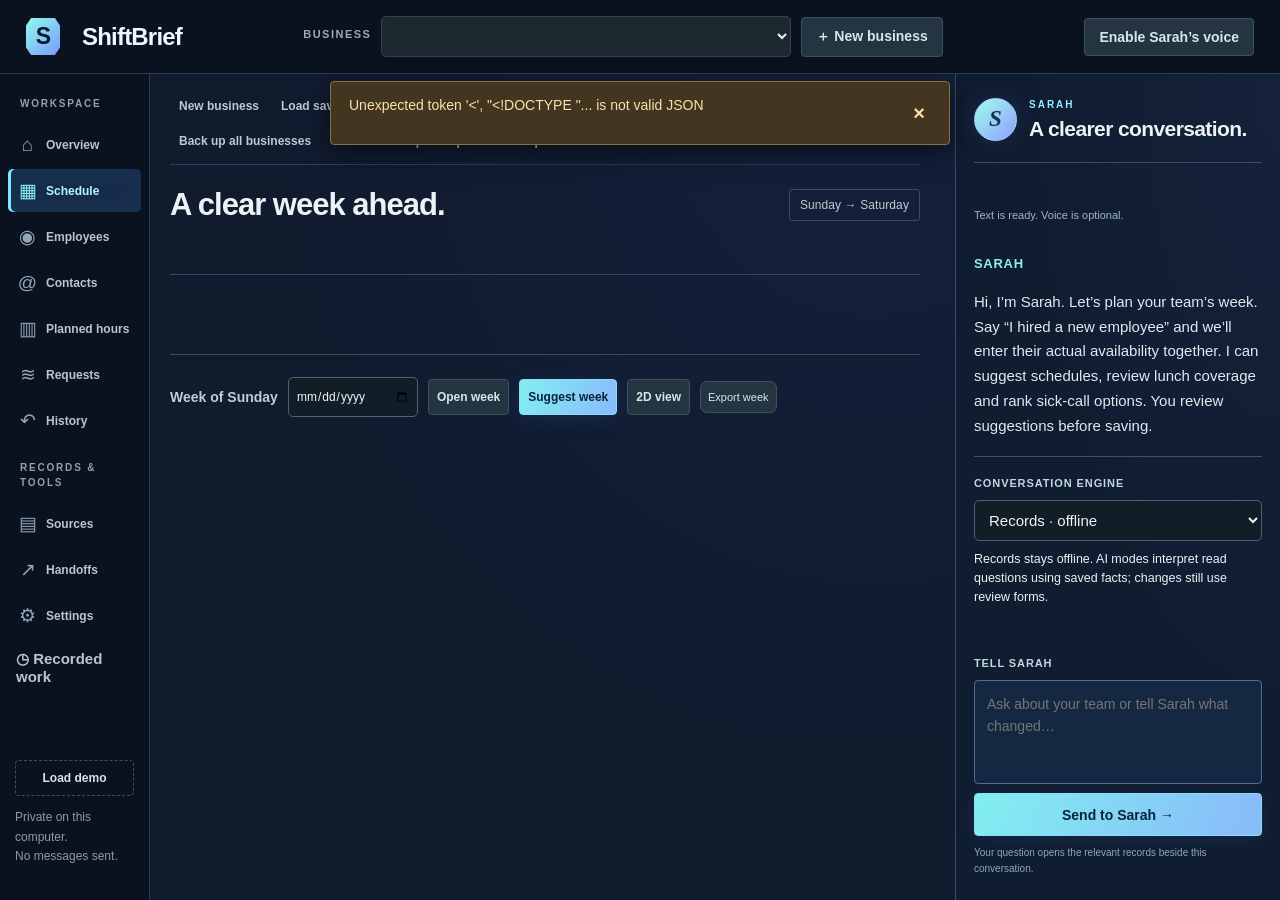
==== commit b0bb56e7: "Update business workspace with blank startup and portable backup flows" ====
--- a/index.html
+++ b/index.html
@@ -1,13 +1,19 @@
-<!doctype html><html lang="en"><head><meta charset="utf-8"><meta name="viewport" content="width=device-width,initial-scale=1"><title>ShiftBrief · Team desk</title><link rel="stylesheet" href="/style.css"><script src="/sarah_voice.js" defer></script><script src="/app.js" defer></script><script src="/staffing_ui.js" defer></script><script src="/operating_ui.js" defer></script><script src="/source_handoff_ui.js" defer></script></head><body class="team-desk">
-<header><a class="brand" href="/">s<span>ShiftBrief</span></a><div class="team-picker"><label for="production">Team</label><select id="production"></select><button id="new-production" class="quiet">＋ New team</button></div><div class="header-actions"><button id="voice-toggle" class="quiet" type="button">Enable Sarah’s voice</button><span class="local">Local · no model needed</span></div></header>
-<main class="desk"><nav class="desk-nav" aria-label="Workspace screens"><button class="nav-item active" data-screen="schedule">▦ <span>Schedule</span></button><button class="nav-item" data-screen="people">♙ <span>Employees</span></button><button class="nav-item" data-screen="requests">◇ <span>Requests</span></button><button class="nav-item" data-screen="history">◷ <span>History</span></button><button class="nav-item" data-screen="sources">▤ <span>Sources</span></button><button class="nav-item" data-screen="handoff">⇄ <span>Handoffs</span></button><button class="nav-item" data-screen="settings">⚙ <span>Settings</span></button><button class="nav-item mobile-chat" data-screen="chat">S <span>Sarah</span></button><div class="nav-bottom"><button id="staff-example" class="quiet">Try fictional team</button><p>Private on this computer.<br>No messages sent.</p></div></nav>
-<section class="desk-center"><div id="status" role="status" aria-live="polite"></div><div class="desk-title"><div><p class="eyebrow">YOUR TEAM DESK</p><h1 id="screen-title">A clear week ahead.</h1></div><span id="week-badge" class="tag">Sunday → Saturday</span></div><div id="project-progress" class="project-progress"></div><div id="reminder" class="reminder" hidden></div>
-<section id="screen-schedule" class="desk-screen active"><div class="toolbar"><label for="week-start">Week of Sunday</label><input id="week-start" type="date"><button id="choose-week" class="quiet">Open week</button><button id="suggest-week" class="primary">Suggest week</button><button id="chart-mode" class="quiet">3D view</button></div><div id="week-board" class="week-board"></div><div id="schedule-detail" class="schedule-detail"></div><div id="staff-proposal" class="staff-proposal"></div></section>
-<section id="screen-people" class="desk-screen"><div class="toolbar"><h2>Your employees</h2><button id="add-employee" class="primary">＋ Add employee</button></div><div id="employee-list" class="employee-list"></div><div id="employee-pages" class="pager"></div><div id="employee-editor" hidden></div></section>
-<section id="screen-requests" class="desk-screen"><div class="toolbar"><h2>Time off & preferences</h2><button id="add-timeoff" class="primary">Record time off</button></div><p class="muted">These are recorded requests. Suggestions respect time off; review free-text preferences before accepting.</p><div id="requests-list"></div><div id="request-pages" class="pager"></div></section>
-<section id="screen-history" class="desk-screen"><div class="toolbar"><label for="history-day">Schedule date</label><input id="history-day" type="date"><button id="load-history" class="quiet">View history</button><select id="history-revision" aria-label="Saved revision"></select></div><div id="history-view"></div></section>
-<section id="screen-settings" class="desk-screen"><h2>Set your team’s coverage</h2><p class="muted">Applies to new proposals. Saved dated schedules keep their original requirements.</p><form id="staff-settings"><div class="field-grid"><label>Open<input id="setting-open" type="time" required></label><label>Close<input id="setting-close" type="time" required></label><label>Weekly overtime threshold (hours)<input id="setting-overtime" type="number" min="1" max="168" step="0.5" required></label></div><label>Required role and people · one per line<textarea id="setting-roles" rows="3" placeholder="Cashier: 1&#10;Floor: 1"></textarea></label><p class="muted">Use “Team: 1” for general headcount, or distinct roles. This is a planning threshold, not a labor-law or payroll calculation.</p><button class="primary">Save coverage settings</button></form></section>
-<section id="screen-sources" class="desk-screen"><div class="source-tabs"><div class="source-index"><div class="panel-heading"><h2>Saved sources</h2><span id="doc-count" class="count">0</span></div><div id="documents"></div><button id="source-add" class="primary">Add a revision</button><button id="sample" class="quiet">Separate handoff example</button></div><div class="comparison"><div class="panel-heading"><h2 id="compare-title">Your revisions</h2><span id="revision-label" class="tag">No document selected</span></div><div id="comparison" class="empty"></div><div id="source-pages" class="pager"></div></div></div><div id="source-form" hidden><label for="document-target">Document</label><select id="document-target"><option value="">New document</option></select><label for="title">Title</label><input id="title" placeholder="Office opening checklist"><label for="file">Choose a file</label><input id="file" type="file" accept=".pdf,.txt,.md,.csv"><label for="paste">Or paste text</label><textarea id="paste" rows="3"></textarea><button id="import" class="primary">Save this revision</button><button id="source-close" class="quiet">Close</button><details><summary>Watch one local file</summary><label for="watch-path">Exact file path</label><input id="watch-path"><button id="watch" class="quiet">Watch file</button><div id="watches"></div></details></div></section>
-<section id="screen-handoff" class="desk-screen"><div class="toolbar"><h2>Handoffs</h2><select id="briefing-select" aria-label="Saved handoff"></select><button id="show-compose" class="quiet">Prepare a new handoff</button></div><div id="compose-panel" hidden><label for="engine-mode">Handoff engine</label><select id="engine-mode"><option value="sarah_local">Sarah local evidence — no model or key</option><option value="strands_ollama">Optional Strands + installed Ollama model</option></select><label for="request">What should the next shift know?</label><textarea id="request" rows="2">Summarize the team updates and flag timing or responsibility details that need a decision.</textarea><button id="brief" class="primary">Prepare handoff</button><button id="hide-compose" class="quiet">Close</button></div><div id="progress" class="muted" role="status"></div><div id="briefing" class="empty"></div><div id="brief-pages" class="pager"></div><details id="tool-details"><summary>How this handoff was made</summary><p id="runtime" class="muted"></p><ol id="trace"></ol></details></section>
-</section>
-<aside class="sarah-desk"><div class="sarah-heading"><span class="sarah-avatar">S</span><div><p class="eyebrow">SARAH</p><h2>Let’s work it out.</h2></div><span class="tag">Local</span></div><div class="voice-player"><span id="voice-status" role="status">Text is ready. Voice is optional.</span><audio id="sarah-audio" controls hidden></audio></div><div id="conversation" aria-live="polite"></div><div id="chat-pages" class="pager"></div><div id="proposal"></div><div class="chat-compose"><label for="chat-message">Tell Sarah</label><textarea id="chat-message" rows="3" placeholder="I hired a new employee"></textarea><button id="chat-send" class="primary">Send to Sarah →</button></div></aside></main></body></html>
+<!doctype html><html lang="en"><head><meta charset="utf-8"><meta name="viewport" content="width=device-width,initial-scale=1"><title>ShiftBrief · Team desk</title><link rel="stylesheet" href="/style.css"><link rel="stylesheet" href="/dimensional_charts.css"><link rel="stylesheet" href="/question_center.css"><link rel="stylesheet" href="/team_file.css"><script src="/sarah_voice.js" defer></script><script src="/app.js" defer></script><script src="/dimensional_charts.js" defer></script><script src="/staffing_ui.js" defer></script><script src="/operating_ui.js" defer></script><script src="/source_handoff_ui.js" defer></script><script src="/employee_workspace_ui.js" defer></script><script src="/question_center_ui.js" defer></script><script src="/team_file_ui.js" defer></script><link rel="stylesheet" href="/team_insights.css"><script src="/team_insights_ui.js" defer></script><script src="/fresh_start.js" defer></script><link rel="stylesheet" href="/work_history.css"><script src="/work_history_ui.js" defer></script><script src="/workspace_file_ui.js" defer></script><link rel="stylesheet" href="/workspace_design.css"><script src="/workspace_design.js" defer></script><script src="/general_chat_ui.js" defer></script></head><body class="team-desk">
+<header><a class="brand" href="/">s<span>ShiftBrief</span></a><div class="team-picker"><label for="production">Business</label><select id="production"></select><button id="new-production" class="quiet">＋ New business</button></div><div class="header-actions"><button id="voice-toggle" class="quiet" type="button">Enable Sarah’s voice</button><span class="local">Local · no model needed</span></div></header>
+<main class="desk"><nav class="desk-nav" aria-label="Workspace screens"><button class="nav-item active" data-screen="schedule">▦ <span>Schedule</span></button><button class="nav-item" data-screen="people">♙ <span>Employees</span></button><button class="nav-item" data-screen="contacts">✉ <span>Contacts</span></button><button class="nav-item" data-screen="hours">▥ <span>Planned hours</span></button><button class="nav-item" data-screen="requests">◇ <span>Requests</span></button><button class="nav-item" data-screen="history">◷ <span>History</span></button><button class="nav-item" data-screen="sources">▤ <span>Sources</span></button><button class="nav-item" data-screen="handoff">⇄ <span>Handoffs</span></button><button class="nav-item" data-screen="settings">⚙ <span>Settings</span></button><button class="nav-item mobile-chat" data-screen="chat">S <span>Sarah</span></button><div class="nav-bottom"><button id="staff-example" class="quiet">Try fictional team</button><p>Private on this computer.<br>No messages sent.</p></div></nav>
+<section class="desk-center"><div id="status" role="status" aria-live="polite"></div><div class="desk-title"><div><p class="eyebrow">YOUR TEAM DESK</p><h1 id="screen-title">A clear week ahead.</h1></div><span id="week-badge" class="tag">Sunday → Saturday</span></div><div id="project-progress" class="project-progress"></div><div id="reminder" class="reminder" hidden></div>
+<section id="screen-schedule" class="desk-screen active"><div class="toolbar"><label for="week-start">Week of Sunday</label><input id="week-start" type="date"><button id="choose-week" class="quiet">Open week</button><button id="suggest-week" class="primary">Suggest week</button><button id="chart-mode" class="quiet">3D view</button></div><div id="week-board" class="week-board"></div><div id="schedule-detail" class="schedule-detail"></div><div id="staff-proposal" class="staff-proposal"></div></section>
+<section id="screen-people" class="desk-screen"><div class="toolbar employee-toolbar"><div><h2>Your employees</h2><small id="employee-count-summary"></small></div><button id="employee-import-open" class="quiet">Import employee list</button><button id="add-employee" class="primary">＋ Add employee</button></div><label class="employee-search-label" for="employee-search">Find a name or role<input id="employee-search" type="search" placeholder="Search employees"></label><div id="employee-list" class="employee-list"></div><div id="employee-pages" class="pager"></div><div id="employee-editor" hidden></div></section>
+<section id="screen-contacts" class="desk-screen employee-workspace"><div class="toolbar"><h2>Team contacts</h2><button id="contacts-import-open" class="quiet">Import employee list</button></div><p class="muted employee-view-note">Saved phone and email details. Nothing is sent from this screen.</p><div id="contact-list" class="employee-grid"></div><div id="contact-pages" class="pager"></div></section>
+<section id="screen-hours" class="desk-screen employee-workspace"><div class="toolbar"><div><h2>Planned hours</h2><small id="hours-week-label"></small></div><button id="hours-view-toggle" class="quiet">Switch to flat view</button></div><p id="hours-ranking-detail" class="employee-view-note"></p><div id="employee-hours-chart" class="employee-hours-chart is-3d" aria-label="Employee planned hours"></div><div id="hours-pages" class="pager"></div></section>
+<section id="screen-pay" class="desk-screen employee-workspace"><div id="employee-pay-body"></div></section>
+<section id="screen-availability" class="desk-screen employee-workspace"><div class="toolbar"><h2>Dated availability</h2><button class="quiet" data-screen="people">Back to employees</button></div><div id="employee-availability-body"></div><div id="availability-pages" class="pager"></div></section>
+<section id="screen-comparison" class="desk-screen employee-workspace"><div id="employee-comparison-body"></div></section>
+<section id="screen-import" class="desk-screen employee-workspace"><div class="toolbar"><h2>Import employees</h2><button class="quiet" data-screen="people">Back to employees</button></div><div id="employee-import-body"></div></section>
+<section id="screen-requests" class="desk-screen"><div class="toolbar"><h2>Time off & preferences</h2><button id="add-timeoff" class="primary">Record time off</button></div><p class="muted">These are recorded requests. Suggestions respect time off; review free-text preferences before accepting.</p><div id="requests-list"></div><div id="request-pages" class="pager"></div></section>
+<section id="screen-history" class="desk-screen"><div class="toolbar"><label for="history-day">Schedule date</label><input id="history-day" type="date"><button id="load-history" class="quiet">View history</button><select id="history-revision" aria-label="Saved revision"></select></div><div id="history-view"></div></section>
+<section id="screen-settings" class="desk-screen"><h2>Set your team’s coverage</h2><p class="muted">Applies to new proposals. Saved dated schedules keep their original requirements.</p><form id="staff-settings"><div class="field-grid"><label>Open<input id="setting-open" type="time" required></label><label>Close<input id="setting-close" type="time" required></label><label>Weekly overtime threshold (hours)<input id="setting-overtime" type="number" min="1" max="168" step="0.5" required></label></div><label>Required role and people · one per line<textarea id="setting-roles" rows="3" placeholder="Cashier: 1&#10;Floor: 1"></textarea></label><p class="muted">Use “Team: 1” for general headcount, or distinct roles. This is a planning threshold, not a labor-law or payroll calculation.</p><button class="primary">Save coverage settings</button></form></section>
+<section id="screen-sources" class="desk-screen"><div class="source-tabs"><div class="source-index"><div class="panel-heading"><h2>Saved sources</h2><span id="doc-count" class="count">0</span></div><div id="documents"></div><button id="source-add" class="primary">Add a revision</button><button id="sample" class="quiet">Separate handoff example</button></div><div class="comparison"><div class="panel-heading"><h2 id="compare-title">Your revisions</h2><span id="revision-label" class="tag">No document selected</span></div><div id="comparison" class="empty"></div><div id="source-pages" class="pager"></div></div></div><div id="source-form" hidden><label for="document-target">Document</label><select id="document-target"><option value="">New document</option></select><label for="title">Title</label><input id="title" placeholder="Office opening checklist"><label for="file">Choose a file</label><input id="file" type="file" accept=".pdf,.txt,.md,.csv"><label for="paste">Or paste text</label><textarea id="paste" rows="3"></textarea><button id="import" class="primary">Save this revision</button><button id="source-close" class="quiet">Close</button><details><summary>Watch one local file</summary><label for="watch-path">Exact file path</label><input id="watch-path"><button id="watch" class="quiet">Watch file</button><div id="watches"></div></details></div></section>
+<section id="screen-handoff" class="desk-screen"><div class="toolbar"><h2>Handoffs</h2><select id="briefing-select" aria-label="Saved handoff"></select><button id="show-compose" class="quiet">Prepare a new handoff</button></div><div id="compose-panel" hidden><label for="engine-mode">Handoff engine</label><select id="engine-mode"><option value="sarah_local">Sarah local evidence — no model or key</option><option value="strands_ollama">Optional Strands + installed Ollama model</option><option value="strands_bedrock">Optional cloud Strands + Bedrock — sends selected documents</option></select><label for="request">What should the next shift know?</label><textarea id="request" rows="2">Summarize the team updates and flag timing or responsibility details that need a decision.</textarea><button id="brief" class="primary">Prepare handoff</button><button id="hide-compose" class="quiet">Close</button></div><div id="progress" class="muted" role="status"></div><div id="briefing" class="empty"></div><div id="brief-pages" class="pager"></div><details id="tool-details"><summary>How this handoff was made</summary><p id="runtime" class="muted"></p><ol id="trace"></ol></details></section>
+</section>
+<aside class="sarah-desk"><div class="sarah-heading"><span class="sarah-avatar">S</span><div><p class="eyebrow">SARAH</p><h2>Let’s work it out.</h2></div><span class="tag">Local</span></div><div class="voice-player"><span id="voice-status" role="status">Text is ready. Voice is optional.</span><audio id="sarah-audio" controls hidden></audio></div><div id="conversation" aria-live="polite"></div><div id="chat-pages" class="pager"></div><div id="proposal"></div><div class="chat-compose"><label for="chat-message">Tell Sarah</label><textarea id="chat-message" rows="3" placeholder="I hired a new employee"></textarea><button id="chat-send" class="primary">Send to Sarah →</button></div></aside></main></body></html>
--- a/style.css
+++ b/style.css
@@ -6,17 +6,57 @@
 
 /* Readable on the owner's wide screen, with progress tied to saved data. */
 body{font-size:17px}header{padding:0 3vw;height:90px}main{max-width:2400px;width:94%;padding:36px 0}.workspace{grid-template-columns:minmax(330px,24%) minmax(0,1fr);gap:28px}.panel{padding:28px}.right{min-width:0}h2{font-size:24px}.eyebrow{font-size:12px}.lead{font-size:19px}.muted,.empty,details,.question-list{font-size:15px}label{font-size:15px}button{font-size:16px}.chat-message>p,.finding{font-size:18px}.chat-message>strong{font-size:14px}.source-line,.evidence{font-size:15px}.source-line span,.evidence b{font-size:12px}.document strong{font-size:16px}.count,.tag{font-size:13px}.sarah-panel{border-top:5px solid var(--teal);background:linear-gradient(140deg,#ffffff,#f4faf5)}#conversation{max-height:520px;min-height:100px}.project-progress{display:grid;grid-template-columns:repeat(4,minmax(0,1fr));gap:18px;margin:0 0 28px}.progress-stage{background:white;border:1px solid var(--line);border-radius:14px;padding:20px;display:grid;grid-template-columns:auto 1fr;column-gap:16px}.progress-stage strong{font-size:30px;line-height:1.2}.progress-stage>span:last-child{grid-column:2;font-size:15px;color:var(--muted)}.progress-icon{grid-row:span 2;color:var(--teal);font-size:32px}.progress-stage.complete{background:#e8f3e9;border-color:#b8d4c0}.header-actions{display:flex;gap:18px;align-items:center}.voice-player{padding:12px 16px;background:#e9f2ec;border-radius:9px;margin-bottom:16px;font-size:15px}.voice-player audio{display:block;width:100%;margin-top:10px;max-width:650px}.voice-player audio[hidden]{display:none}#proposal p{white-space:pre-wrap}.intro{margin-bottom:24px}.intro-card{min-width:380px}.intro-card p{font-size:17px}.intro-card b{font-size:14px}@media(min-width:2400px){body{font-size:20px}.chat-message>p{font-size:22px}label,.muted,.source-line,.evidence{font-size:18px}button{font-size:19px}h1{font-size:62px}.panel{padding:36px}.lead{font-size:22px}.workspace{grid-template-columns:500px minmax(0,1fr)}.intro-card p{font-size:20px}.progress-stage strong{font-size:36px}.progress-stage>span:last-child{font-size:18px}}@media(max-width:900px){main{width:auto;padding:24px 18px}.workspace{grid-template-columns:1fr}.project-progress{grid-template-columns:repeat(2,minmax(0,1fr))}.intro-card{display:none}.panel{padding:20px}.header-actions{gap:8px}.header-actions .local{display:none}header{padding:0 18px}.brand{font-size:23px}#voice-toggle{font-size:13px;padding:10px}.progress-stage{padding:14px}.progress-stage strong{font-size:24px}.progress-stage>span:last-child{font-size:13px}}
-/* Team desk: fixed viewport, paginated workspaces, no page scroll. */
-.team-desk{--ink:#e9f3fa;--muted:#9fb3c8;--line:#2b4059;--paper:#0b1321;--teal:#66e1e4;--mint:#163745;background:var(--paper);font-size:15px;height:100dvh;overflow:hidden}.team-desk [hidden]{display:none!important}.team-desk header{height:76px;padding:0 24px;background:#101d2e;gap:20px}.team-desk .brand{font-size:25px}.team-desk .brand span{font-size:24px}.team-picker{display:flex;align-items:center;gap:10px;flex:1;max-width:600px}.team-picker select{margin:0;min-width:100px}.team-picker label{margin:0}.team-desk .local{white-space:nowrap}.team-desk .desk{max-width:none;width:100%;height:calc(100dvh - 76px);margin:0;padding:14px;display:grid;grid-template-columns:148px minmax(0,1fr) minmax(320px,25%);gap:14px;overflow:hidden}.desk-nav{display:flex;flex-direction:column;gap:8px;min-height:0}.team-desk .nav-item{display:flex;align-items:center;gap:12px;text-align:left;font-size:18px;padding:14px 12px;background:transparent;color:var(--muted);border:1px solid transparent;border-radius:10px}.team-desk .nav-item span{font-size:14px}.team-desk .nav-item.active{background:#1d384a;color:#8cf3ef;border-color:#326275}.nav-bottom{margin-top:auto}.nav-bottom p{font-size:11px;color:var(--muted)}.nav-bottom button{width:100%;font-size:12px}.desk-center{min-width:0;min-height:0;display:flex;flex-direction:column;gap:10px;overflow:hidden}.desk-title{display:flex;align-items:center;justify-content:space-between;gap:10px;height:54px;flex-shrink:0}.team-desk h1{font-size:28px;letter-spacing:-.6px;margin:0;line-height:1.2}.team-desk h2{font-size:20px;margin:0}.team-desk h3{font-size:17px;margin:8px 0}.team-desk .eyebrow{font-size:10px;margin-bottom:4px;color:#72dfe4}.team-desk .project-progress{display:grid;grid-template-columns:repeat(4,minmax(0,1fr));gap:9px;margin:0;height:74px;flex-shrink:0}.team-desk .progress-stage{background:#142438;border-color:var(--line);padding:10px 14px;gap:8px;border-radius:10px}.team-desk .progress-stage strong{font-size:26px}.team-desk .progress-stage>span:last-child{font-size:12px}.team-desk .progress-icon{font-size:23px}.team-desk .progress-stage.complete{background:#12343b}.desk-screen{display:none;flex:1;min-height:0;background:#111f31;border:1px solid var(--line);border-radius:14px;padding:16px;overflow:hidden}.desk-screen.active{display:flex;flex-direction:column;gap:12px}.team-desk input,.team-desk select,.team-desk textarea{font:inherit;color:var(--ink);background:#0c1828;border:1px solid #3a526d;border-radius:7px;padding:9px;margin:0;min-width:0;width:100%}.team-desk label{font-size:13px;color:#bdcddd;display:block;margin:0 0 5px}.team-desk button{font-size:14px;padding:10px 14px;border:1px solid transparent;white-space:normal}.team-desk .primary{background:#6adfe3;color:#092331;font-weight:700}.team-desk .quiet{background:#1a3045;color:#d0e4f0;border:1px solid #37516a}.team-desk .tag,.team-desk .count{background:#193c48;color:#8de7e9;font-size:11px;border-radius:20px;padding:5px 10px;white-space:nowrap}.team-desk .muted,.team-desk .empty,.team-desk details{color:var(--muted);font-size:13px;margin:0}.team-desk .empty{background:transparent;border:1px dashed #37516a;padding:20px}.toolbar{display:flex;align-items:center;gap:9px;flex-wrap:nowrap;flex-shrink:0}.toolbar>h2{margin-right:auto}.toolbar input{max-width:155px}.toolbar label{white-space:nowrap;margin:0}.toolbar select{max-width:220px}.week-board{display:grid;grid-template-columns:repeat(7,minmax(0,1fr));gap:7px;flex-shrink:0;height:150px}.team-desk .day-card{padding:9px 7px;background:#182b41;color:#d9e8f4;border:1px solid #324c65;border-radius:9px;display:flex;flex-direction:column;align-items:stretch;gap:4px;font-size:12px;text-align:left;min-width:0}.team-desk .day-card.active{border:2px solid #67e5e5;background:#203d51}.day-card strong{font-size:13px;white-space:nowrap}.day-card small{font-size:11px;color:#b7cddd}.day-bars{height:58px;display:flex;align-items:flex-end;gap:2px;margin:4px 0}.day-bars span{flex:1;min-height:2px;background:#68dfe0;border-radius:3px 3px 0 0}.day-bars span.gap{background:#f7b26d}.depth .day-bars{transform:skewY(-7deg);transform-origin:center}.depth .day-bars span{box-shadow:4px -3px #256b82}.schedule-detail{flex:1;min-height:0;display:flex;flex-direction:column;gap:7px}.detail-heading{display:flex;align-items:center;gap:12px}.detail-heading h3{margin-right:auto}.detail-heading .export{font-size:12px;margin:0}.shift-table,.history-table{width:100%;border-collapse:collapse;font-size:13px}.shift-table th,.shift-table td,.history-table td,.history-table th{padding:8px 6px;border-bottom:1px solid #2b4059;text-align:left}.shift-table th{font-size:11px;color:#9fb3c8}.shift-table button{padding:5px 8px;font-size:12px;margin-right:5px}.hours-bar{display:inline-block;height:9px;width:var(--bar-width);max-width:100%;background:#66dfe4;border-radius:5px}.coverage-line{display:flex;height:15px;gap:2px}.coverage-line span{flex:var(--weight);background:#5fd2cf}.coverage-line span.gap{background:#f3ad68}.coverage-legend{font-size:12px;color:#abc1d1}.staff-proposal{flex-shrink:0;padding:10px 12px;background:#183d46;border:1px solid #2e7180;border-radius:9px;display:flex;align-items:center;gap:12px}.staff-proposal:empty{display:none}.staff-proposal p{font-size:12px;flex:1;margin:0}.staff-proposal button{padding:8px 12px}.team-desk .warning,.reminder{background:#483621;color:#ffe0a8;border:1px solid #805e34;font-size:12px;padding:9px 12px;border-radius:7px;margin:0}.reminder{flex-shrink:0}.team-desk #status{position:absolute;z-index:20;top:81px;left:calc(50% - 310px);width:620px;max-width:85vw;margin:0;background:#483621;color:#ffe0a8;font-size:14px;box-shadow:0 8px 28px #0008}.sarah-desk{background:#121f31;border:1px solid var(--line);border-radius:14px;padding:16px;min-width:0;min-height:0;display:flex;flex-direction:column;gap:12px}.sarah-heading{display:flex;align-items:center;gap:10px}.sarah-heading .tag{margin-left:auto}.sarah-avatar{background:linear-gradient(140deg,#346491,#6be0d7);color:#071b2b;font-weight:800;width:43px;height:43px;display:grid;place-items:center;border-radius:50%;font-size:22px}.team-desk .sarah-heading h2{font-size:19px}.team-desk .voice-player{background:#192e42;padding:8px 10px;margin:0;font-size:11px;flex-shrink:0}.team-desk .voice-player audio{height:32px;margin-top:6px}.team-desk #conversation{flex:1;min-height:0;max-height:none;overflow:hidden;margin:0}.team-desk .chat-message{background:#193147;border:1px solid #304d64;padding:14px;margin:0;height:100%;overflow:hidden}.team-desk .chat-message.user{background:#2a2b40}.team-desk .chat-message>strong{font-size:12px;color:#7de1e4}.team-desk .chat-message>p{font-size:16px;line-height:1.5;white-space:pre-wrap;margin:10px 0 0}.chat-compose{flex-shrink:0;display:flex;flex-direction:column;gap:8px}.chat-compose textarea{resize:none}.chat-compose button{width:100%}.team-desk #proposal:not(:empty){padding:9px;margin:0;background:#42371f;border-color:#78683a}.team-desk #proposal h3{font-size:13px;margin:0}.team-desk #proposal p{font-size:12px;margin:5px 0}.team-desk #proposal button{margin:0;padding:7px}.pager{display:flex;align-items:center;justify-content:space-between;gap:8px;min-height:30px;flex-shrink:0;font-size:12px;color:var(--muted)}.pager:empty{display:none}.team-desk .pager button{font-size:12px;padding:6px 10px}.employee-list{display:grid;gap:8px;flex:1;min-height:0;align-content:start}.employee-row{display:grid;grid-template-columns:1fr 1fr 100px 100px;gap:12px;align-items:center;padding:15px;border:1px solid #30485e;border-radius:9px;background:#182a40}.employee-row strong{display:block}.employee-row small{color:var(--muted)}.employee-hours{display:flex;flex-direction:column;gap:5px}.employee-row button{padding:8px}.field-grid{display:grid;grid-template-columns:repeat(3,minmax(0,1fr));gap:14px}.field-grid label{display:flex;flex-direction:column;gap:6px}.editor-head{display:flex;align-items:center;gap:12px;margin-bottom:12px}.editor-head h2{margin-right:auto}.steps{font-size:12px;color:#8de8e9}.employee-editor-form{display:flex;flex-direction:column;gap:12px;height:100%}.editor-body{flex:1;min-height:0;display:flex;flex-direction:column;gap:12px}.editor-actions{display:flex;justify-content:space-between;gap:10px;flex-shrink:0}.availability-table{border-collapse:collapse;width:100%;font-size:12px}.availability-table th,.availability-table td{text-align:left;padding:6px 3px;border-bottom:1px solid #2d445a}.availability-table th{font-size:11px;color:#a8bed0}.availability-table td:first-child{white-space:nowrap}.clock-parts{display:flex;gap:3px;align-items:center}.team-desk .clock-parts select{padding:5px 2px;font-size:12px;width:46px}.team-desk .clock-parts select:last-child{width:55px}.availability-table td>select{padding:6px;font-size:12px}.availability-table td:nth-child(2){width:130px}.request-row{padding:12px;border-bottom:1px solid #30475d;display:flex;gap:16px}.request-row>strong{min-width:100px}.request-row p{margin:0;font-size:14px}.team-desk dialog{background:#112238;color:var(--ink);width:min(940px,92vw);max-width:94vw;max-height:calc(100dvh - 48px);padding:20px;border:1px solid #46627f;overflow:hidden}.team-desk dialog::backdrop{background:#030914cc}.team-desk dialog input{min-width:0}.team-desk dialog button{margin:0}.dialog-head,.dialog-actions{display:flex;align-items:center;justify-content:space-between;gap:12px;margin-bottom:14px}.dialog-actions{margin:14px 0 0}.dialog-body{display:flex;flex-direction:column;gap:12px}.candidate{border:1px solid #35516b;border-radius:8px;padding:12px;display:grid;grid-template-columns:22px 1fr;gap:10px;font-size:13px}.candidate input{width:18px;margin-top:4px}.candidate p{margin:3px 0}.candidate strong{font-size:16px}.source-tabs{display:grid;grid-template-columns:220px 1fr;gap:16px;min-height:0;flex:1}.source-index{min-height:0}.source-index button{margin-top:10px}.team-desk .document{background:#1b3146;color:var(--ink);padding:9px;font-size:12px}.team-desk .document strong{font-size:13px}.team-desk .document small{font-size:10px}.team-desk .document.active{border-color:#65dbe2;background:#224450}.team-desk .diff-col{background:#15283c;border-color:#30495e;padding:8px}.team-desk .source-line{font-size:12px;line-height:1.35;overflow-wrap:anywhere;padding:5px}.team-desk .source-line.old{background:#4a3433}.team-desk .source-line.new{background:#1d443f}.team-desk .evidence{background:#173346;color:var(--ink);font-size:12px}.team-desk .evidence b{font-size:11px;color:#83e2e2}.team-desk .finding{font-size:14px;padding:10px 0}.team-desk .decision{padding:10px 0;font-size:14px}.team-desk .brief-head{font-size:20px}.team-desk .brief-meta{font-size:11px}.team-desk .panel-heading{gap:8px}.team-desk #tool-details{margin-top:auto}.team-desk #briefing{min-height:0;flex:1}.team-desk .comparison{min-height:0}.team-desk #employee-editor{height:100%;min-height:0}.team-desk .export{color:#7ce2e5}.team-desk .source-index .panel-heading{margin-bottom:6px}.team-desk button:disabled{opacity:.45;cursor:default}.team-desk button:hover:not(:disabled){filter:brightness(1.15)}
-@media(min-width:2400px){.team-desk{font-size:20px}.team-desk header{height:92px;padding:0 32px}.team-desk .desk{height:calc(100dvh - 92px);grid-template-columns:210px minmax(0,1fr) minmax(480px,25%);padding:22px;gap:24px}.team-desk .nav-item span{font-size:19px}.team-desk .nav-item{padding:20px}.team-desk .desk-screen,.team-desk .sarah-desk{padding:24px}.team-desk h1{font-size:38px}.team-desk h2{font-size:28px}.team-desk .desk-title{height:64px}.team-desk .project-progress{height:100px}.team-desk .progress-stage strong{font-size:34px}.team-desk .progress-stage>span:last-child{font-size:18px}.team-desk button{font-size:19px;padding:13px 18px}.team-desk label,.team-desk .muted,.team-desk .empty{font-size:18px}.team-desk .chat-message>p{font-size:24px}.team-desk .chat-message>strong{font-size:18px}.team-desk .chat-compose textarea{font-size:21px}.team-desk .week-board{height:210px;gap:12px}.team-desk .day-card strong{font-size:20px}.team-desk .day-card,.team-desk .day-card small{font-size:16px}.day-bars{height:80px}.team-desk .shift-table,.team-desk .history-table{font-size:19px}.team-desk .shift-table th{font-size:16px}.team-desk .shift-table td{padding:15px 10px}.team-desk .shift-table button{font-size:16px}.team-desk .staff-proposal p,.team-desk .coverage-legend,.team-desk .pager{font-size:17px}.team-desk .availability-table{font-size:20px}.team-desk .availability-table td{padding:12px 6px}.team-desk .availability-table th{font-size:16px}.team-desk .clock-parts select{font-size:18px;width:70px;padding:8px}.team-desk .clock-parts select:last-child{width:80px}.team-desk .availability-table td>select{font-size:18px}.team-desk .availability-table td:nth-child(2){width:200px}.team-desk .employee-row{padding:23px;grid-template-columns:1fr 1fr 150px 150px}.team-desk .sarah-heading h2{font-size:28px}.team-desk .voice-player{font-size:16px}.team-desk .request-row p{font-size:20px}.team-desk .nav-bottom p{font-size:15px}.team-desk .source-tabs{grid-template-columns:300px 1fr}.team-desk .source-line{font-size:18px}.team-desk .document strong{font-size:18px}.team-desk .document small{font-size:15px}.team-desk .finding,.team-desk .decision{font-size:20px}.team-desk .evidence{font-size:17px}.team-desk .reminder{font-size:17px}.team-desk .toolbar input{max-width:220px}}
-@media(max-width:1450px){.team-desk header{height:66px;padding:0 15px}.team-desk .desk{height:calc(100dvh - 66px);grid-template-columns:112px minmax(0,1fr) 310px;gap:10px;padding:10px}.team-desk .nav-item{padding:11px 8px;gap:7px}.team-desk .nav-item span{font-size:12px}.team-desk .desk-screen,.team-desk .sarah-desk{padding:12px}.team-desk .desk-title{height:42px}.team-desk h1{font-size:24px}.team-desk .project-progress{height:60px}.team-desk .progress-stage{padding:7px 9px}.team-desk .progress-stage strong{font-size:23px}.team-desk .progress-stage>span:last-child{font-size:10px}.team-desk .toolbar button{font-size:12px;padding:8px}.team-desk .toolbar label{font-size:11px}.team-desk .toolbar{gap:6px}.team-desk .toolbar input{max-width:130px;font-size:12px;padding:7px}.team-desk .week-board{height:124px;gap:5px}.team-desk .day-card{padding:7px 5px}.team-desk .day-card strong{font-size:11px}.team-desk .day-card small{font-size:10px}.team-desk .day-bars{height:40px}.team-desk .staff-proposal p{font-size:11px}.team-desk .shift-table td{padding:6px 4px}.team-desk .shift-table{font-size:12px}.team-desk .availability-table td{padding:4px 2px}.team-desk .sarah-heading h2{font-size:17px}.team-desk .chat-message>p{font-size:15px}.team-desk .header-actions .local{display:none}.team-desk .employee-row{padding:12px;grid-template-columns:1fr 1fr 70px 75px}.team-desk .employee-row button{padding:7px;font-size:12px}.team-desk .source-tabs{grid-template-columns:180px 1fr}.team-desk .nav-bottom button{font-size:11px;padding:8px}.team-desk .availability-table td:nth-child(2){width:112px}.team-desk .availability-table th{font-size:10px}.team-desk .clock-parts select{width:41px;font-size:11px}.team-desk .clock-parts select:last-child{width:47px}.team-desk .chat-compose textarea{height:82px}.team-desk .sarah-avatar{width:34px;height:34px}.team-desk .sarah-heading .tag{display:none}}
+/* Team desk: fixed viewport, paginated workspaces, no page scroll. */
+.team-desk{--ink:#e9f3fa;--muted:#9fb3c8;--line:#2b4059;--paper:#0b1321;--teal:#66e1e4;--mint:#163745;background:var(--paper);font-size:15px;height:100dvh;overflow:hidden}.team-desk [hidden]{display:none!important}.team-desk header{height:76px;padding:0 24px;background:#101d2e;gap:20px}.team-desk .brand{font-size:25px}.team-desk .brand span{font-size:24px}.team-picker{display:flex;align-items:center;gap:10px;flex:1;max-width:600px}.team-picker select{margin:0;min-width:100px}.team-picker label{margin:0}.team-desk .local{white-space:nowrap}.team-desk .desk{max-width:none;width:100%;height:calc(100dvh - 76px);margin:0;padding:14px;display:grid;grid-template-columns:148px minmax(0,1fr) minmax(320px,25%);gap:14px;overflow:hidden}.desk-nav{display:flex;flex-direction:column;gap:8px;min-height:0}.team-desk .nav-item{display:flex;align-items:center;gap:12px;text-align:left;font-size:18px;padding:14px 12px;background:transparent;color:var(--muted);border:1px solid transparent;border-radius:10px}.team-desk .nav-item span{font-size:14px}.team-desk .nav-item.active{background:#1d384a;color:#8cf3ef;border-color:#326275}.nav-bottom{margin-top:auto}.nav-bottom p{font-size:11px;color:var(--muted)}.nav-bottom button{width:100%;font-size:12px}.desk-center{min-width:0;min-height:0;display:flex;flex-direction:column;gap:10px;overflow:hidden}.desk-title{display:flex;align-items:center;justify-content:space-between;gap:10px;height:54px;flex-shrink:0}.team-desk h1{font-size:28px;letter-spacing:-.6px;margin:0;line-height:1.2}.team-desk h2{font-size:20px;margin:0}.team-desk h3{font-size:17px;margin:8px 0}.team-desk .eyebrow{font-size:10px;margin-bottom:4px;color:#72dfe4}.team-desk .project-progress{display:grid;grid-template-columns:repeat(4,minmax(0,1fr));gap:9px;margin:0;height:74px;flex-shrink:0}.team-desk .progress-stage{background:#142438;border-color:var(--line);padding:10px 14px;gap:8px;border-radius:10px}.team-desk .progress-stage strong{font-size:26px}.team-desk .progress-stage>span:last-child{font-size:12px}.team-desk .progress-icon{font-size:23px}.team-desk .progress-stage.complete{background:#12343b}.desk-screen{display:none;flex:1;min-height:0;background:#111f31;border:1px solid var(--line);border-radius:14px;padding:16px;overflow:hidden}.desk-screen.active{display:flex;flex-direction:column;gap:12px}.team-desk input,.team-desk select,.team-desk textarea{font:inherit;color:var(--ink);background:#0c1828;border:1px solid #3a526d;border-radius:7px;padding:9px;margin:0;min-width:0;width:100%}.team-desk label{font-size:13px;color:#bdcddd;display:block;margin:0 0 5px}.team-desk button{font-size:14px;padding:10px 14px;border:1px solid transparent;white-space:normal}.team-desk .primary{background:#6adfe3;color:#092331;font-weight:700}.team-desk .quiet{background:#1a3045;color:#d0e4f0;border:1px solid #37516a}.team-desk .tag,.team-desk .count{background:#193c48;color:#8de7e9;font-size:11px;border-radius:20px;padding:5px 10px;white-space:nowrap}.team-desk .muted,.team-desk .empty,.team-desk details{color:var(--muted);font-size:13px;margin:0}.team-desk .empty{background:transparent;border:1px dashed #37516a;padding:20px}.toolbar{display:flex;align-items:center;gap:9px;flex-wrap:nowrap;flex-shrink:0}.toolbar>h2{margin-right:auto}.toolbar input{max-width:155px}.toolbar label{white-space:nowrap;margin:0}.toolbar select{max-width:220px}.week-board{display:grid;grid-template-columns:repeat(7,minmax(0,1fr));gap:7px;flex-shrink:0;height:150px}.team-desk .day-card{padding:9px 7px;background:#182b41;color:#d9e8f4;border:1px solid #324c65;border-radius:9px;display:flex;flex-direction:column;align-items:stretch;gap:4px;font-size:12px;text-align:left;min-width:0}.team-desk .day-card.active{border:2px solid #67e5e5;background:#203d51}.day-card strong{font-size:13px;white-space:nowrap}.day-card small{font-size:11px;color:#b7cddd}.day-bars{height:58px;display:flex;align-items:flex-end;gap:2px;margin:4px 0}.day-bars span{flex:1;min-height:2px;background:#68dfe0;border-radius:3px 3px 0 0}.day-bars span.gap{background:#f7b26d}.depth .day-bars{transform:skewY(-7deg);transform-origin:center}.depth .day-bars span{box-shadow:4px -3px #256b82}.schedule-detail{flex:1;min-height:0;display:flex;flex-direction:column;gap:7px}.detail-heading{display:flex;align-items:center;gap:12px}.detail-heading h3{margin-right:auto}.detail-heading .export{font-size:12px;margin:0}.shift-table,.history-table{width:100%;border-collapse:collapse;font-size:13px}.shift-table th,.shift-table td,.history-table td,.history-table th{padding:8px 6px;border-bottom:1px solid #2b4059;text-align:left}.shift-table th{font-size:11px;color:#9fb3c8}.shift-table button{padding:5px 8px;font-size:12px;margin-right:5px}.hours-bar{display:inline-block;height:9px;width:var(--bar-width);max-width:100%;background:#66dfe4;border-radius:5px}.coverage-line{display:flex;height:15px;gap:2px}.coverage-line span{flex:var(--weight);background:#5fd2cf}.coverage-line span.gap{background:#f3ad68}.coverage-legend{font-size:12px;color:#abc1d1}.staff-proposal{flex-shrink:0;padding:10px 12px;background:#183d46;border:1px solid #2e7180;border-radius:9px;display:flex;align-items:center;gap:12px}.staff-proposal:empty{display:none}.staff-proposal p{font-size:12px;flex:1;margin:0}.staff-proposal button{padding:8px 12px}.team-desk .warning,.reminder{background:#483621;color:#ffe0a8;border:1px solid #805e34;font-size:12px;padding:9px 12px;border-radius:7px;margin:0}.reminder{flex-shrink:0}.team-desk #status{position:absolute;z-index:20;top:81px;left:calc(50% - 310px);width:620px;max-width:85vw;margin:0;background:#483621;color:#ffe0a8;font-size:14px;box-shadow:0 8px 28px #0008}.sarah-desk{background:#121f31;border:1px solid var(--line);border-radius:14px;padding:16px;min-width:0;min-height:0;display:flex;flex-direction:column;gap:12px}.sarah-heading{display:flex;align-items:center;gap:10px}.sarah-heading .tag{margin-left:auto}.sarah-avatar{background:linear-gradient(140deg,#346491,#6be0d7);color:#071b2b;font-weight:800;width:43px;height:43px;display:grid;place-items:center;border-radius:50%;font-size:22px}.team-desk .sarah-heading h2{font-size:19px}.team-desk .voice-player{background:#192e42;padding:8px 10px;margin:0;font-size:11px;flex-shrink:0}.team-desk .voice-player audio{height:32px;margin-top:6px}.team-desk #conversation{flex:1;min-height:0;max-height:none;overflow:hidden;margin:0}.team-desk .chat-message{background:#193147;border:1px solid #304d64;padding:14px;margin:0;height:100%;overflow:hidden}.team-desk .chat-message.user{background:#2a2b40}.team-desk .chat-message>strong{font-size:12px;color:#7de1e4}.team-desk .chat-message>p{font-size:16px;line-height:1.5;white-space:pre-wrap;margin:10px 0 0}.chat-compose{flex-shrink:0;display:flex;flex-direction:column;gap:8px}.chat-compose textarea{resize:none}.chat-compose button{width:100%}.team-desk #proposal:not(:empty){padding:9px;margin:0;background:#42371f;border-color:#78683a}.team-desk #proposal h3{font-size:13px;margin:0}.team-desk #proposal p{font-size:12px;margin:5px 0}.team-desk #proposal button{margin:0;padding:7px}.pager{display:flex;align-items:center;justify-content:space-between;gap:8px;min-height:30px;flex-shrink:0;font-size:12px;color:var(--muted)}.pager:empty{display:none}.team-desk .pager button{font-size:12px;padding:6px 10px}.employee-list{display:grid;gap:8px;flex:1;min-height:0;align-content:start}.employee-row{display:grid;grid-template-columns:1fr 1fr 100px 100px;gap:12px;align-items:center;padding:15px;border:1px solid #30485e;border-radius:9px;background:#182a40}.employee-row strong{display:block}.employee-row small{color:var(--muted)}.employee-hours{display:flex;flex-direction:column;gap:5px}.employee-row button{padding:8px}.field-grid{display:grid;grid-template-columns:repeat(3,minmax(0,1fr));gap:14px}.field-grid label{display:flex;flex-direction:column;gap:6px}.editor-head{display:flex;align-items:center;gap:12px;margin-bottom:12px}.editor-head h2{margin-right:auto}.steps{font-size:12px;color:#8de8e9}.employee-editor-form{display:flex;flex-direction:column;gap:12px;height:100%}.editor-body{flex:1;min-height:0;display:flex;flex-direction:column;gap:12px}.editor-actions{display:flex;justify-content:space-between;gap:10px;flex-shrink:0}.availability-table{border-collapse:collapse;width:100%;font-size:12px}.availability-table th,.availability-table td{text-align:left;padding:6px 3px;border-bottom:1px solid #2d445a}.availability-table th{font-size:11px;color:#a8bed0}.availability-table td:first-child{white-space:nowrap}.clock-parts{display:flex;gap:3px;align-items:center}.team-desk .clock-parts select{padding:5px 2px;font-size:12px;width:46px}.team-desk .clock-parts select:last-child{width:55px}.availability-table td>select{padding:6px;font-size:12px}.availability-table td:nth-child(2){width:130px}.request-row{padding:12px;border-bottom:1px solid #30475d;display:flex;gap:16px}.request-row>strong{min-width:100px}.request-row p{margin:0;font-size:14px}.team-desk dialog{background:#112238;color:var(--ink);width:min(940px,92vw);max-width:94vw;max-height:calc(100dvh - 48px);padding:20px;border:1px solid #46627f;overflow:hidden}.team-desk dialog::backdrop{background:#030914cc}.team-desk dialog input{min-width:0}.team-desk dialog button{margin:0}.dialog-head,.dialog-actions{display:flex;align-items:center;justify-content:space-between;gap:12px;margin-bottom:14px}.dialog-actions{margin:14px 0 0}.dialog-body{display:flex;flex-direction:column;gap:12px}.candidate{border:1px solid #35516b;border-radius:8px;padding:12px;display:grid;grid-template-columns:22px 1fr;gap:10px;font-size:13px}.candidate input{width:18px;margin-top:4px}.candidate p{margin:3px 0}.candidate strong{font-size:16px}.source-tabs{display:grid;grid-template-columns:220px 1fr;gap:16px;min-height:0;flex:1}.source-index{min-height:0}.source-index button{margin-top:10px}.team-desk .document{background:#1b3146;color:var(--ink);padding:9px;font-size:12px}.team-desk .document strong{font-size:13px}.team-desk .document small{font-size:10px}.team-desk .document.active{border-color:#65dbe2;background:#224450}.team-desk .diff-col{background:#15283c;border-color:#30495e;padding:8px}.team-desk .source-line{font-size:12px;line-height:1.35;overflow-wrap:anywhere;padding:5px}.team-desk .source-line.old{background:#4a3433}.team-desk .source-line.new{background:#1d443f}.team-desk .evidence{background:#173346;color:var(--ink);font-size:12px}.team-desk .evidence b{font-size:11px;color:#83e2e2}.team-desk .finding{font-size:14px;padding:10px 0}.team-desk .decision{padding:10px 0;font-size:14px}.team-desk .brief-head{font-size:20px}.team-desk .brief-meta{font-size:11px}.team-desk .panel-heading{gap:8px}.team-desk #tool-details{margin-top:auto}.team-desk #briefing{min-height:0;flex:1}.team-desk .comparison{min-height:0}.team-desk #employee-editor{height:100%;min-height:0}.team-desk .export{color:#7ce2e5}.team-desk .source-index .panel-heading{margin-bottom:6px}.team-desk button:disabled{opacity:.45;cursor:default}.team-desk button:hover:not(:disabled){filter:brightness(1.15)}
+@media(min-width:2400px){.team-desk{font-size:20px}.team-desk header{height:92px;padding:0 32px}.team-desk .desk{height:calc(100dvh - 92px);grid-template-columns:210px minmax(0,1fr) minmax(480px,25%);padding:22px;gap:24px}.team-desk .nav-item span{font-size:19px}.team-desk .nav-item{padding:20px}.team-desk .desk-screen,.team-desk .sarah-desk{padding:24px}.team-desk h1{font-size:38px}.team-desk h2{font-size:28px}.team-desk .desk-title{height:64px}.team-desk .project-progress{height:100px}.team-desk .progress-stage strong{font-size:34px}.team-desk .progress-stage>span:last-child{font-size:18px}.team-desk button{font-size:19px;padding:13px 18px}.team-desk label,.team-desk .muted,.team-desk .empty{font-size:18px}.team-desk .chat-message>p{font-size:24px}.team-desk .chat-message>strong{font-size:18px}.team-desk .chat-compose textarea{font-size:21px}.team-desk .week-board{height:210px;gap:12px}.team-desk .day-card strong{font-size:20px}.team-desk .day-card,.team-desk .day-card small{font-size:16px}.day-bars{height:80px}.team-desk .shift-table,.team-desk .history-table{font-size:19px}.team-desk .shift-table th{font-size:16px}.team-desk .shift-table td{padding:15px 10px}.team-desk .shift-table button{font-size:16px}.team-desk .staff-proposal p,.team-desk .coverage-legend,.team-desk .pager{font-size:17px}.team-desk .availability-table{font-size:20px}.team-desk .availability-table td{padding:12px 6px}.team-desk .availability-table th{font-size:16px}.team-desk .clock-parts select{font-size:18px;width:70px;padding:8px}.team-desk .clock-parts select:last-child{width:80px}.team-desk .availability-table td>select{font-size:18px}.team-desk .availability-table td:nth-child(2){width:200px}.team-desk .employee-row{padding:23px;grid-template-columns:1fr 1fr 150px 150px}.team-desk .sarah-heading h2{font-size:28px}.team-desk .voice-player{font-size:16px}.team-desk .request-row p{font-size:20px}.team-desk .nav-bottom p{font-size:15px}.team-desk .source-tabs{grid-template-columns:300px 1fr}.team-desk .source-line{font-size:18px}.team-desk .document strong{font-size:18px}.team-desk .document small{font-size:15px}.team-desk .finding,.team-desk .decision{font-size:20px}.team-desk .evidence{font-size:17px}.team-desk .reminder{font-size:17px}.team-desk .toolbar input{max-width:220px}}
+@media(max-width:1450px){.team-desk header{height:66px;padding:0 15px}.team-desk .desk{height:calc(100dvh - 66px);grid-template-columns:112px minmax(0,1fr) 310px;gap:10px;padding:10px}.team-desk .nav-item{padding:11px 8px;gap:7px}.team-desk .nav-item span{font-size:12px}.team-desk .desk-screen,.team-desk .sarah-desk{padding:12px}.team-desk .desk-title{height:42px}.team-desk h1{font-size:24px}.team-desk .project-progress{height:60px}.team-desk .progress-stage{padding:7px 9px}.team-desk .progress-stage strong{font-size:23px}.team-desk .progress-stage>span:last-child{font-size:10px}.team-desk .toolbar button{font-size:12px;padding:8px}.team-desk .toolbar label{font-size:11px}.team-desk .toolbar{gap:6px}.team-desk .toolbar input{max-width:130px;font-size:12px;padding:7px}.team-desk .week-board{height:124px;gap:5px}.team-desk .day-card{padding:7px 5px}.team-desk .day-card strong{font-size:11px}.team-desk .day-card small{font-size:10px}.team-desk .day-bars{height:40px}.team-desk .staff-proposal p{font-size:11px}.team-desk .shift-table td{padding:6px 4px}.team-desk .shift-table{font-size:12px}.team-desk .availability-table td{padding:4px 2px}.team-desk .sarah-heading h2{font-size:17px}.team-desk .chat-message>p{font-size:15px}.team-desk .header-actions .local{display:none}.team-desk .employee-row{padding:12px;grid-template-columns:1fr 1fr 70px 75px}.team-desk .employee-row button{padding:7px;font-size:12px}.team-desk .source-tabs{grid-template-columns:180px 1fr}.team-desk .nav-bottom button{font-size:11px;padding:8px}.team-desk .availability-table td:nth-child(2){width:112px}.team-desk .availability-table th{font-size:10px}.team-desk .clock-parts select{width:41px;font-size:11px}.team-desk .clock-parts select:last-child{width:47px}.team-desk .chat-compose textarea{height:82px}.team-desk .sarah-avatar{width:34px;height:34px}.team-desk .sarah-heading .tag{display:none}}
 @media(max-width:1000px){.team-desk .desk{grid-template-columns:85px minmax(0,1fr)}.team-desk .sarah-desk{display:none}.team-desk .nav-item{display:block;text-align:center}.team-desk .nav-item span{display:block}.team-desk .brand span{font-size:18px}.team-desk .team-picker{max-width:450px}.team-desk .header-actions{display:none}.team-desk .desk-screen{padding:10px}.team-desk .team-picker label{display:none}}
-.mobile-chat{display:none!important}.proposal-edit-row{display:grid;grid-template-columns:1.5fr 1fr 110px 110px 80px;gap:8px}.team-desk #history-view{display:flex;flex-direction:column;gap:8px;flex:1;min-height:0}.team-desk #source-form{min-height:0}.team-desk #source-form>label{margin-top:6px}.team-desk #source-form>button{margin-top:10px}.team-desk #staff-settings{display:flex;flex-direction:column;gap:15px}.team-desk #screen-settings>p{margin-bottom:5px}
-@media(max-width:1000px){.mobile-chat{display:block!important}.team-desk.chat-focus .desk-center{display:none}.team-desk.chat-focus .sarah-desk{display:flex}.team-desk .sarah-desk{grid-column:2}.team-desk .nav-bottom p{display:none}.team-desk .desk-title .tag{display:none}.team-desk .team-picker{max-width:none}.team-desk .header-actions{display:none}}
-@media(max-width:700px){.team-desk header{height:54px;padding:0 8px;gap:8px}.team-desk .brand{font-size:20px;gap:3px}.team-desk .brand span{display:none}.team-desk .team-picker{gap:6px}.team-desk .team-picker select{font-size:12px;padding:6px;flex:1;width:70px}.team-desk #new-production{font-size:10px;padding:6px;width:66px;flex-shrink:0}.team-desk .desk{height:calc(100dvh - 54px);grid-template-columns:48px minmax(0,1fr);gap:6px;padding:6px}.team-desk .desk-nav{gap:3px}.team-desk .nav-item{padding:8px 2px;font-size:15px}.team-desk .nav-item span{font-size:8px}.team-desk .nav-bottom button{font-size:8px;padding:5px 2px}.team-desk .desk-center{gap:6px}.team-desk .desk-title{height:32px}.team-desk .desk-title .eyebrow{display:none}.team-desk h1{font-size:18px}.team-desk h2{font-size:17px}.team-desk h3{font-size:14px}.team-desk .project-progress{height:54px;gap:4px}.team-desk .progress-stage{padding:6px;display:flex;flex-direction:column;gap:3px}.team-desk .progress-icon{display:none}.team-desk .progress-stage strong{font-size:17px}.team-desk .progress-stage>span:last-child{font-size:8px;line-height:1.1}.team-desk .desk-screen,.team-desk .sarah-desk{padding:9px;border-radius:9px;gap:9px}.team-desk .toolbar{flex-wrap:wrap;gap:5px}.team-desk .toolbar>h2{width:100%;margin:0}.team-desk .toolbar label{font-size:10px}.team-desk .toolbar input{font-size:11px;max-width:130px;width:auto}.team-desk .toolbar button{font-size:10px;padding:6px}.team-desk .week-board{height:66px;gap:3px}.team-desk .day-card{padding:4px 2px;gap:3px;align-items:center}.team-desk .day-card strong{font-size:9px;white-space:normal;line-height:1.1}.team-desk .day-card small{font-size:7px}.team-desk .day-card small:last-child{display:none}.team-desk .day-bars{display:none}.team-desk .detail-heading{flex-wrap:wrap;gap:4px}.team-desk .detail-heading h3{font-size:13px;margin:0}.team-desk .detail-heading button{padding:4px 6px;font-size:10px}.team-desk .tag{font-size:8px;padding:4px 6px}.team-desk .coverage-legend{font-size:9px}.team-desk .coverage-line{height:9px;flex-shrink:0}.team-desk .shift-table{font-size:11px}.team-desk .shift-table tr{display:grid;grid-template-columns:1fr 1fr}.team-desk .shift-table tr:first-child{display:none}.team-desk .shift-table td{padding:5px;border:0}.team-desk .shift-table td:first-child{font-weight:700;grid-column:span 2}.team-desk .shift-table td:last-child{grid-column:span 2}.team-desk .shift-table td button{font-size:10px;padding:5px}.team-desk .export{font-size:10px}.team-desk .staff-proposal{padding:6px;gap:6px}.team-desk .staff-proposal p{font-size:9px}.team-desk .staff-proposal button{font-size:10px;padding:6px;flex-shrink:0}.team-desk .employee-row{grid-template-columns:1fr 1fr;gap:8px;padding:9px;font-size:12px}.team-desk .employee-row small{font-size:10px}.team-desk .employee-hours{font-size:10px}.team-desk .field-grid{grid-template-columns:1fr;gap:9px}.team-desk label,.team-desk .muted,.team-desk .empty{font-size:11px}.team-desk input,.team-desk textarea,.team-desk select{font-size:12px;padding:7px}.team-desk .editor-head{flex-wrap:wrap;gap:6px;margin-bottom:0}.team-desk .editor-head h2{font-size:17px}.team-desk .steps{font-size:10px}.team-desk .editor-head button{font-size:10px;padding:5px}.team-desk .availability-table thead,.team-desk .availability-table tr:first-child{display:none}.team-desk .availability-table tr{display:grid;grid-template-columns:1fr;gap:8px}.team-desk .availability-table td{display:block;border:0;padding:0;width:auto!important}.team-desk .availability-table td:first-child{font-size:15px;font-weight:700}.team-desk .availability-table td:nth-child(3)::before{content:'Start';display:inline-block;width:36px}.team-desk .availability-table td:nth-child(4)::before{content:'End';display:inline-block;width:36px}.team-desk .clock-parts{display:inline-flex}.team-desk .clock-parts select{font-size:12px;width:43px}.team-desk .clock-parts select:last-child{width:50px}.team-desk .editor-body{gap:9px}.team-desk .editor-actions button{font-size:12px;padding:8px}.team-desk .pager{font-size:10px;gap:5px}.team-desk .pager button{font-size:10px;padding:5px}.team-desk .request-row{padding:9px;gap:6px;flex-wrap:wrap}.team-desk .request-row p{font-size:11px}.team-desk .request-row button{font-size:11px}.team-desk .reminder{font-size:9px;padding:6px}.team-desk .sarah-heading h2{font-size:16px}.team-desk .sarah-avatar{width:30px;height:30px;font-size:18px}.team-desk .voice-player{font-size:10px}.team-desk .chat-message{padding:10px}.team-desk .chat-message>p{font-size:14px;line-height:1.45}.team-desk .chat-compose textarea{height:75px}.team-desk .chat-compose button{font-size:12px;padding:9px}.team-desk dialog{width:calc(100vw - 16px);max-width:none;padding:12px;max-height:calc(100dvh - 20px);font-size:12px}.team-desk .dialog-head{margin-bottom:10px;gap:8px}.team-desk .dialog-head h2{font-size:17px}.team-desk .dialog-head button{font-size:11px;padding:6px}.team-desk .dialog-body{gap:9px}.team-desk .dialog-body button{font-size:12px;padding:8px}.team-desk .candidate{padding:8px;font-size:11px}.team-desk .candidate strong{font-size:14px}.team-desk .proposal-edit-row{grid-template-columns:1fr 1fr}.team-desk .source-tabs{grid-template-columns:1fr}.team-desk .source-index{display:flex;gap:6px;flex-wrap:wrap}.team-desk .source-index .panel-heading{width:100%}.team-desk #documents{width:100%}.team-desk .source-index button{font-size:10px;padding:6px;margin:0}.team-desk .comparison{min-height:0}.team-desk .comparison h2{font-size:13px}.team-desk .diff-grid{grid-template-columns:1fr}.team-desk .diff-col{padding:5px}.team-desk .source-line{font-size:10px}.team-desk .diff-col h3{font-size:10px}.team-desk .finding,.team-desk .decision{font-size:12px}.team-desk .evidence{font-size:10px}.team-desk .brief-head{font-size:15px}.team-desk .brief-meta{font-size:9px}.team-desk #status{top:57px;left:60px;width:calc(100vw - 70px);max-width:none;font-size:11px;padding:8px}}
+.mobile-chat{display:none!important}.proposal-edit-row{display:grid;grid-template-columns:1.5fr 1fr 110px 110px 80px;gap:8px}.team-desk #history-view{display:flex;flex-direction:column;gap:8px;flex:1;min-height:0}.team-desk #source-form{min-height:0}.team-desk #source-form>label{margin-top:6px}.team-desk #source-form>button{margin-top:10px}.team-desk #staff-settings{display:flex;flex-direction:column;gap:15px}.team-desk #screen-settings>p{margin-bottom:5px}
+@media(max-width:1000px){.mobile-chat{display:block!important}.team-desk.chat-focus .desk-center{display:none}.team-desk.chat-focus .sarah-desk{display:flex}.team-desk .sarah-desk{grid-column:2}.team-desk .nav-bottom p{display:none}.team-desk .desk-title .tag{display:none}.team-desk .team-picker{max-width:none}.team-desk .header-actions{display:none}}
+@media(max-width:700px){.team-desk header{height:54px;padding:0 8px;gap:8px}.team-desk .brand{font-size:20px;gap:3px}.team-desk .brand span{display:none}.team-desk .team-picker{gap:6px}.team-desk .team-picker select{font-size:12px;padding:6px;flex:1;width:70px}.team-desk #new-production{font-size:10px;padding:6px;width:66px;flex-shrink:0}.team-desk .desk{height:calc(100dvh - 54px);grid-template-columns:48px minmax(0,1fr);gap:6px;padding:6px}.team-desk .desk-nav{gap:3px}.team-desk .nav-item{padding:8px 2px;font-size:15px}.team-desk .nav-item span{font-size:8px}.team-desk .nav-bottom button{font-size:8px;padding:5px 2px}.team-desk .desk-center{gap:6px}.team-desk .desk-title{height:32px}.team-desk .desk-title .eyebrow{display:none}.team-desk h1{font-size:18px}.team-desk h2{font-size:17px}.team-desk h3{font-size:14px}.team-desk .project-progress{height:54px;gap:4px}.team-desk .progress-stage{padding:6px;display:flex;flex-direction:column;gap:3px}.team-desk .progress-icon{display:none}.team-desk .progress-stage strong{font-size:17px}.team-desk .progress-stage>span:last-child{font-size:8px;line-height:1.1}.team-desk .desk-screen,.team-desk .sarah-desk{padding:9px;border-radius:9px;gap:9px}.team-desk .toolbar{flex-wrap:wrap;gap:5px}.team-desk .toolbar>h2{width:100%;margin:0}.team-desk .toolbar label{font-size:10px}.team-desk .toolbar input{font-size:11px;max-width:130px;width:auto}.team-desk .toolbar button{font-size:10px;padding:6px}.team-desk .week-board{height:66px;gap:3px}.team-desk .day-card{padding:4px 2px;gap:3px;align-items:center}.team-desk .day-card strong{font-size:9px;white-space:normal;line-height:1.1}.team-desk .day-card small{font-size:7px}.team-desk .day-card small:last-child{display:none}.team-desk .day-bars{display:none}.team-desk .detail-heading{flex-wrap:wrap;gap:4px}.team-desk .detail-heading h3{font-size:13px;margin:0}.team-desk .detail-heading button{padding:4px 6px;font-size:10px}.team-desk .tag{font-size:8px;padding:4px 6px}.team-desk .coverage-legend{font-size:9px}.team-desk .coverage-line{height:9px;flex-shrink:0}.team-desk .shift-table{font-size:11px}.team-desk .shift-table tr{display:grid;grid-template-columns:1fr 1fr}.team-desk .shift-table tr:first-child{display:none}.team-desk .shift-table td{padding:5px;border:0}.team-desk .shift-table td:first-child{font-weight:700;grid-column:span 2}.team-desk .shift-table td:last-child{grid-column:span 2}.team-desk .shift-table td button{font-size:10px;padding:5px}.team-desk .export{font-size:10px}.team-desk .staff-proposal{padding:6px;gap:6px}.team-desk .staff-proposal p{font-size:9px}.team-desk .staff-proposal button{font-size:10px;padding:6px;flex-shrink:0}.team-desk .employee-row{grid-template-columns:1fr 1fr;gap:8px;padding:9px;font-size:12px}.team-desk .employee-row small{font-size:10px}.team-desk .employee-hours{font-size:10px}.team-desk .field-grid{grid-template-columns:1fr;gap:9px}.team-desk label,.team-desk .muted,.team-desk .empty{font-size:11px}.team-desk input,.team-desk textarea,.team-desk select{font-size:12px;padding:7px}.team-desk .editor-head{flex-wrap:wrap;gap:6px;margin-bottom:0}.team-desk .editor-head h2{font-size:17px}.team-desk .steps{font-size:10px}.team-desk .editor-head button{font-size:10px;padding:5px}.team-desk .availability-table thead,.team-desk .availability-table tr:first-child{display:none}.team-desk .availability-table tr{display:grid;grid-template-columns:1fr;gap:8px}.team-desk .availability-table td{display:block;border:0;padding:0;width:auto!important}.team-desk .availability-table td:first-child{font-size:15px;font-weight:700}.team-desk .availability-table td:nth-child(3)::before{content:'Start';display:inline-block;width:36px}.team-desk .availability-table td:nth-child(4)::before{content:'End';display:inline-block;width:36px}.team-desk .clock-parts{display:inline-flex}.team-desk .clock-parts select{font-size:12px;width:43px}.team-desk .clock-parts select:last-child{width:50px}.team-desk .editor-body{gap:9px}.team-desk .editor-actions button{font-size:12px;padding:8px}.team-desk .pager{font-size:10px;gap:5px}.team-desk .pager button{font-size:10px;padding:5px}.team-desk .request-row{padding:9px;gap:6px;flex-wrap:wrap}.team-desk .request-row p{font-size:11px}.team-desk .request-row button{font-size:11px}.team-desk .reminder{font-size:9px;padding:6px}.team-desk .sarah-heading h2{font-size:16px}.team-desk .sarah-avatar{width:30px;height:30px;font-size:18px}.team-desk .voice-player{font-size:10px}.team-desk .chat-message{padding:10px}.team-desk .chat-message>p{font-size:14px;line-height:1.45}.team-desk .chat-compose textarea{height:75px}.team-desk .chat-compose button{font-size:12px;padding:9px}.team-desk dialog{width:calc(100vw - 16px);max-width:none;padding:12px;max-height:calc(100dvh - 20px);font-size:12px}.team-desk .dialog-head{margin-bottom:10px;gap:8px}.team-desk .dialog-head h2{font-size:17px}.team-desk .dialog-head button{font-size:11px;padding:6px}.team-desk .dialog-body{gap:9px}.team-desk .dialog-body button{font-size:12px;padding:8px}.team-desk .candidate{padding:8px;font-size:11px}.team-desk .candidate strong{font-size:14px}.team-desk .proposal-edit-row{grid-template-columns:1fr 1fr}.team-desk .source-tabs{grid-template-columns:1fr}.team-desk .source-index{display:flex;gap:6px;flex-wrap:wrap}.team-desk .source-index .panel-heading{width:100%}.team-desk #documents{width:100%}.team-desk .source-index button{font-size:10px;padding:6px;margin:0}.team-desk .comparison{min-height:0}.team-desk .comparison h2{font-size:13px}.team-desk .diff-grid{grid-template-columns:1fr}.team-desk .diff-col{padding:5px}.team-desk .source-line{font-size:10px}.team-desk .diff-col h3{font-size:10px}.team-desk .finding,.team-desk .decision{font-size:12px}.team-desk .evidence{font-size:10px}.team-desk .brief-head{font-size:15px}.team-desk .brief-meta{font-size:9px}.team-desk #status{top:57px;left:60px;width:calc(100vw - 70px);max-width:none;font-size:11px;padding:8px}}
 @media(max-height:650px) and (max-width:700px){.team-desk .desk-title{height:24px}.team-desk .project-progress{height:42px}.team-desk .progress-stage strong{font-size:15px}.team-desk .progress-stage>span:last-child{font-size:7px}.team-desk .nav-item{padding:5px 2px}.team-desk .nav-item span{font-size:7px}.team-desk .week-board{height:50px}.team-desk .day-card small{display:none}.team-desk .chat-compose textarea{height:58px}.team-desk .chat-compose{gap:5px}.team-desk .sarah-desk{gap:8px}.team-desk .voice-player{display:none}.team-desk .chat-message>p{font-size:13px}.team-desk .editor-body>.muted{font-size:10px}.team-desk .availability-table tr{gap:6px}.team-desk .employee-editor-form{gap:8px}.team-desk .editor-actions button{padding:6px}.team-desk .reminder{display:none}.team-desk .desk-screen.active{gap:7px}}
 .team-desk .next-day-check{display:flex;align-items:center;gap:5px;font-size:10px;margin:5px 0 0}.team-desk .next-day-check input{width:14px;height:14px;padding:0;flex-shrink:0}.team-desk .hours-band-button{background:#19364b;color:#9ce7e9;text-align:left;padding:5px 9px;font-size:11px;border:1px solid #30566d}.hours-controls{display:flex;gap:8px;flex-wrap:wrap}.operating-time-grid{display:grid;grid-template-columns:1fr 1fr;gap:12px}.team-desk .availability-table td{padding-top:3px;padding-bottom:3px}.team-desk #staff-settings .field-grid{grid-template-columns:1fr}.team-desk #staff-settings{gap:12px}.team-desk #staff-settings>.muted{font-size:11px}.team-desk .hours-controls button{padding:8px 10px;font-size:12px}@media(min-width:2400px){.team-desk .availability-table td{padding-top:8px;padding-bottom:8px}.team-desk .next-day-check{font-size:14px}.team-desk .hours-band-button{font-size:16px}.team-desk .hours-controls button{font-size:18px}.team-desk #staff-settings>.muted{font-size:16px}}@media(max-width:700px){.team-desk .hours-controls{gap:5px}.team-desk .hours-controls button{font-size:10px;padding:6px}.team-desk #staff-settings{gap:8px}.team-desk #staff-settings>label textarea{height:60px}.team-desk #staff-settings>.muted{font-size:9px}.team-desk .hours-band-button{font-size:9px;padding:4px}.team-desk .operating-time-grid{grid-template-columns:1fr;gap:8px}.team-desk .next-day-check{font-size:10px}}@media(max-height:650px) and (max-width:700px){.team-desk #screen-settings>p{font-size:9px}.team-desk #screen-settings{gap:6px}.team-desk #staff-settings{gap:6px}.team-desk #staff-settings button{padding:7px;font-size:11px}.team-desk #staff-settings label{font-size:10px}.team-desk #staff-settings input{padding:5px}.team-desk #staff-settings>label textarea{height:45px}}
 .team-desk .source-line{display:block;width:100%;text-align:left;background:#1c3449;color:var(--ink);border:1px solid #365369;font-size:12px;margin:6px 0;padding:8px}.team-desk .document strong{white-space:nowrap;overflow:hidden;text-overflow:ellipsis}.team-desk .employee-row strong{white-space:nowrap;overflow:hidden;text-overflow:ellipsis}.team-desk .employee-row>div{min-width:0}.team-desk .employee-row small{display:block;white-space:nowrap;overflow:hidden;text-overflow:ellipsis}.team-desk #briefing{display:flex;flex-direction:column;gap:9px;align-items:flex-start}.team-desk #briefing.empty{display:block}.team-desk #briefing .evidence{font-size:12px}.team-desk .status-close{float:right;padding:0 5px;background:transparent;color:inherit;font-size:20px;line-height:1}.team-desk #documents{display:flex;flex-direction:column;gap:8px}.team-desk .comparison .panel-heading h2{max-width:70%;white-space:nowrap;overflow:hidden;text-overflow:ellipsis}@media(min-width:2400px){.team-desk .source-line,.team-desk #briefing .evidence{font-size:18px}}@media(max-width:700px){.team-desk .source-line{font-size:10px;margin:4px 0;padding:6px}.team-desk #briefing{gap:7px}.team-desk #briefing .evidence{font-size:10px}.team-desk #briefing .brief-head{max-height:38px;overflow:hidden}.team-desk #briefing>button{font-size:11px;padding:7px}.team-desk .source-tabs{display:flex;flex-direction:column;gap:10px}.team-desk .source-index{flex-shrink:0}.team-desk #documents{gap:5px}.team-desk .diff-grid{display:grid;grid-template-columns:1fr 1fr;gap:5px}.team-desk .diff-col{min-width:0}.team-desk .comparison .panel-heading{flex-wrap:nowrap}.team-desk .comparison .panel-heading h2{max-width:60%;font-size:12px}.team-desk .source-index .panel-heading h2{font-size:15px}}
 .team-desk .availability-table .clock-parts{display:inline-flex}.team-desk .availability-table .next-day-check{display:inline-flex;margin:0 0 0 8px;vertical-align:middle}.mobile-back-week,.mobile-week-summary{display:none!important}@media(max-width:700px){.team-desk .project-progress{display:none}.team-desk .mobile-week-summary{display:inline-block!important}.team-desk .week-board{height:auto;display:grid;grid-template-columns:1fr;gap:5px;flex:1;min-height:0;max-height:320px}.team-desk .day-card{display:grid;grid-template-columns:1.2fr .8fr .8fr;align-items:center;padding:6px 8px;text-align:left;min-height:30px;gap:6px}.team-desk .day-card strong{font-size:12px;white-space:nowrap}.team-desk .day-card small,.team-desk .day-card small:last-child{display:block;font-size:10px;white-space:nowrap}.team-desk .day-card .day-bars{display:none}.team-desk #schedule-detail{display:none}.team-desk.mobile-day-detail #schedule-detail{display:flex}.team-desk.mobile-day-detail .week-board,.team-desk.mobile-day-detail #screen-schedule>.toolbar{display:none}.team-desk.mobile-day-detail .mobile-back-week{display:inline-block!important}.team-desk .availability-table .next-day-check{display:flex;margin:5px 0 0 36px}.team-desk .source-index>.panel-heading{display:none}.team-desk .source-index button{font-size:10px}.team-desk #screen-schedule{gap:8px}.team-desk .staff-proposal{margin-top:auto}.team-desk #screen-sources .source-line{line-height:1.3}}@media(max-height:650px) and (max-width:700px){.team-desk .week-board{gap:4px;max-height:290px}.team-desk .day-card{padding:5px 6px;min-height:29px}.team-desk .day-card small{font-size:9px}.team-desk .day-card strong{font-size:11px}}
 @media(max-width:700px){.team-desk #screen-sources .source-tabs{gap:6px}.team-desk #screen-sources .comparison .panel-heading{margin-bottom:6px}.team-desk #screen-sources .source-line{margin:3px 0}}
 .team-desk .week-export{display:inline-block;text-decoration:none;color:#d0e4f0;border:1px solid #37516a;background:#1a3045;padding:9px 12px;border-radius:7px;font-size:12px;white-space:nowrap}.team-desk .proposal-edit-row{grid-template-columns:1.3fr 1fr 100px 100px 90px 70px}@media(min-width:2400px){.team-desk .week-export{font-size:18px;padding:12px 15px}}@media(max-width:1450px){.team-desk .week-export{font-size:11px;padding:7px}}@media(max-width:700px){.team-desk .week-export{font-size:10px;padding:6px}.team-desk .proposal-edit-row{grid-template-columns:1fr 1fr}}
+/* Employee workspace: paged content and explicit review, using the existing desk shell. */
+.team-desk .employee-toolbar>div{margin-right:auto}.team-desk .employee-toolbar h2{margin:0}.team-desk .employee-toolbar small{color:#92b7ca;font-size:11px}.team-desk .employee-search-label{display:flex;align-items:center;gap:12px;margin:0;font-weight:400;font-size:11px;color:#a2c0d4}.team-desk .employee-search-label input{max-width:300px;padding:7px 10px}.team-desk .employee-grid{display:grid;grid-template-columns:repeat(2,minmax(0,1fr));gap:12px;align-content:start;min-height:0;flex:1}.team-desk .employee-card{border:1px solid #2a526c;background:linear-gradient(130deg,#183349,#102334);border-radius:12px;padding:13px;min-width:0;display:flex;flex-direction:column;gap:12px;box-shadow:inset 0 1px #b9e9ff09}.team-desk .employee-card-head{display:flex;align-items:center;gap:10px;min-width:0}.team-desk .employee-card-head>div{min-width:0;flex:1}.team-desk .employee-card-head strong{display:block;font-size:15px;color:#effbff;white-space:nowrap;overflow:hidden;text-overflow:ellipsis}.team-desk .employee-card-head small{display:block;color:#90b6ce;font-size:11px;white-space:nowrap;overflow:hidden;text-overflow:ellipsis}.team-desk .employee-avatar{width:36px;height:36px;display:grid;place-items:center;border:1px solid #348baf;background:#154d66;color:#a7efff;border-radius:10px;font-size:12px;font-weight:700;flex-shrink:0}.team-desk .employee-badge{font-size:9px;color:#bdc3cc;border:1px solid #56636e;border-radius:20px;padding:3px 6px;white-space:nowrap}.team-desk .employee-badge.active{background:#114d423d;border-color:#297964;color:#7cddbb}.team-desk .employee-card-data{display:grid;grid-template-columns:1fr 1fr;gap:8px;border-top:1px solid #28475d;padding-top:9px}.team-desk .employee-card-data span{display:block;color:#95aec1;font-size:10px}.team-desk .employee-card-data b{display:block;font-size:13px;color:#c9f0fc}.team-desk .employee-card-actions,.team-desk .employee-inline-actions{display:flex;gap:6px;flex-wrap:wrap}.team-desk .employee-card-actions button{font-size:10px;padding:6px 9px;flex:1}.team-desk .employee-empty{grid-column:1/-1;align-self:start;text-align:center;border:1px dashed #32637c;border-radius:14px;padding:26px 18px;background:radial-gradient(ellipse at center,#123c5270,transparent 65%)}.team-desk .employee-empty-mark{margin:0 auto 10px;display:grid;place-items:center;width:46px;height:46px;border-radius:14px;color:#71def2;background:#16465c;font-size:28px}.team-desk .employee-empty h3{font-size:19px;margin:0 0 9px}.team-desk .employee-empty p{max-width:450px;margin:0 auto 18px;color:#9fbfce;font-size:13px}.team-desk .employee-empty .employee-inline-actions{justify-content:center}.team-desk .employee-contact-values{display:grid;grid-template-columns:48px minmax(0,1fr);gap:6px;margin:0;font-size:12px}.team-desk .employee-contact-values dt{color:#8eafc4}.team-desk .employee-contact-values dd{margin:0;overflow-wrap:anywhere;color:#d9edf9}.team-desk .contact-card>button{align-self:flex-start;font-size:11px;padding:7px 10px}.team-desk .employee-view-note{font-size:12px;color:#9fbfd0;margin:0;line-height:1.45}.team-desk .employee-hours-chart{display:flex;flex-direction:column;gap:16px;padding:20px 16px;background:linear-gradient(160deg,#112a3d,#0c1b2a);border:1px solid #234d69;border-radius:14px;min-height:0;flex:1;justify-content:center}.team-desk .employee-chart-row{display:grid;grid-template-columns:minmax(90px,1fr) minmax(60px,3fr) 55px;align-items:center;gap:12px;background:transparent;color:#e5f5ff;text-align:left;padding:8px 0;border:0}.team-desk .employee-chart-row strong{font-size:12px;white-space:nowrap;overflow:hidden;text-overflow:ellipsis}.team-desk .employee-chart-row b{font-size:12px;text-align:right}.team-desk .employee-chart-track{height:22px;border:1px solid #2a4a60;background:#091826;border-radius:3px;display:block;position:relative}.team-desk .employee-chart-fill{height:100%;width:var(--hours-width,0%);display:block;background:linear-gradient(90deg,#237db4,#4ae0df);border-radius:2px;position:relative;transition:width .15s}.team-desk .is-3d .employee-chart-track{transform:skewY(-3deg);box-shadow:6px 6px #020b1480}.team-desk .is-3d .employee-chart-fill{box-shadow:4px 4px 0 #146383}.team-desk #employee-pay-body,.team-desk #employee-import-body{display:flex;flex-direction:column;gap:14px;min-height:0;flex:1}.team-desk .employee-pay-form,.team-desk .pay-review{display:flex;flex-direction:column;gap:12px;align-items:flex-start;padding:18px;border:1px solid #2a526c;background:#11283a;border-radius:12px}.team-desk .employee-pay-grid{display:grid;grid-template-columns:1fr 1fr;gap:12px;width:100%}.team-desk .employee-pay-grid label,.team-desk .employee-import-fields label{margin:0;font-size:11px}.team-desk .employee-pay-grid input,.team-desk .employee-import-fields input{margin-top:5px;padding:8px;min-width:0}.team-desk .pay-current{color:#9adfea;margin:0}.team-desk .pay-review p,.team-desk .pay-review h3{margin:0}.team-desk .employee-confirm-check{display:flex;align-items:center;gap:8px;font-size:11px;margin:0;line-height:1.3}.team-desk .employee-confirm-check input{width:17px;height:17px;flex-shrink:0;margin:0;padding:0}.team-desk .employee-import-heading{display:flex;flex-direction:column;gap:4px}.team-desk .employee-import-heading strong{font-size:18px;overflow-wrap:anywhere}.team-desk .employee-import-heading small{font-size:11px;color:#89aec5;overflow-wrap:anywhere}.team-desk .employee-review-tabs{display:flex;gap:6px}.team-desk .employee-review-tabs button{flex:1;padding:8px;font-size:11px}.team-desk .employee-import-fields{display:grid;gap:12px;align-content:start}.team-desk .employee-import-actions{display:flex;gap:6px;margin-top:auto}.team-desk .employee-import-actions button{font-size:11px;padding:8px}.team-desk .employee-import-actions .primary{margin-left:auto}.team-desk .employee-import-source{white-space:pre-wrap;overflow-wrap:anywhere;font:12px/1.5 Consolas,monospace;border:1px solid #31546a;background:#0b1d2b;margin:0;padding:12px}.team-desk .employee-import-error{color:#ffcc91;border:1px solid #9b6c42;background:#4b331c;padding:8px;border-radius:6px;font-size:11px;margin:0}.team-desk #employee-import-text{height:110px;resize:none}.team-desk #employee-import-body>.primary{align-self:flex-start}.team-desk #hours-week-label{font-size:11px;color:#96b7c9}.team-desk #screen-hours .toolbar>div{flex:1}
+@media(min-width:2400px){.team-desk .employee-grid{gap:20px}.team-desk .employee-card{padding:22px;gap:18px}.team-desk .employee-card-head strong{font-size:24px}.team-desk .employee-card-head small,.team-desk .employee-badge,.team-desk .employee-card-data span{font-size:15px}.team-desk .employee-avatar{width:56px;height:56px;font-size:20px}.team-desk .employee-card-data b{font-size:22px}.team-desk .employee-card-actions button,.team-desk .employee-contact-values,.team-desk .contact-card>button,.team-desk .employee-view-note{font-size:17px}.team-desk .employee-chart-row strong,.team-desk .employee-chart-row b{font-size:20px}.team-desk .employee-chart-track{height:36px}.team-desk .employee-chart-row{grid-template-columns:1fr 3fr 80px}.team-desk .employee-pay-grid label,.team-desk .employee-import-fields label,.team-desk .employee-review-tabs button,.team-desk .employee-confirm-check{font-size:17px}.team-desk .employee-import-source{font-size:18px}}
+@media(max-width:1000px){.team-desk .employee-grid{gap:10px}.team-desk .employee-card-head{gap:6px}.team-desk .employee-avatar{width:30px;height:30px}.team-desk .employee-card-head strong{font-size:13px}.team-desk .employee-badge{font-size:8px}.team-desk .employee-card{padding:10px}.team-desk .employee-card-actions button{padding:6px;font-size:9px}}
+@media(max-width:700px){.team-desk .employee-toolbar{flex-wrap:wrap;gap:5px}.team-desk .employee-toolbar>div{width:100%}.team-desk .employee-toolbar h2{font-size:16px}.team-desk .employee-toolbar small{font-size:9px}.team-desk .employee-toolbar button{padding:6px;font-size:10px}.team-desk .employee-search-label{font-size:0}.team-desk .employee-search-label input{font-size:11px;max-width:none;padding:6px}.team-desk .employee-grid{grid-template-columns:1fr;gap:9px;flex:initial}.team-desk .employee-card{gap:8px}.team-desk .employee-card-head strong{font-size:13px}.team-desk .employee-card-head small{font-size:10px}.team-desk .employee-card-data{padding-top:7px}.team-desk .employee-card-data span{font-size:9px}.team-desk .employee-card-data b{font-size:11px}.team-desk .employee-card-actions button{padding:6px 4px;font-size:9px}.team-desk .employee-contact-values{font-size:10px;grid-template-columns:35px 1fr}.team-desk .employee-empty{padding:16px 10px}.team-desk .employee-empty h3{font-size:15px}.team-desk .employee-empty p{font-size:11px;margin-bottom:12px}.team-desk .employee-empty-mark{width:32px;height:32px;font-size:23px;margin-bottom:8px}.team-desk .employee-inline-actions button{font-size:10px;padding:7px}.team-desk .employee-hours-chart{padding:10px;gap:12px;flex:initial}.team-desk .employee-chart-row{grid-template-columns:minmax(65px,1fr) minmax(40px,1.5fr) 35px;gap:6px}.team-desk .employee-chart-row strong,.team-desk .employee-chart-row b{font-size:10px}.team-desk .employee-chart-track{height:18px}.team-desk .employee-view-note{font-size:10px}.team-desk .employee-pay-form,.team-desk .pay-review{padding:10px;gap:8px}.team-desk .employee-pay-grid{grid-template-columns:1fr;gap:7px}.team-desk .employee-pay-grid label,.team-desk .employee-import-fields label{font-size:10px}.team-desk .employee-pay-grid input,.team-desk .employee-import-fields input{padding:6px;margin-top:3px;font-size:11px}.team-desk #employee-pay-body,.team-desk #employee-import-body{gap:9px}.team-desk .employee-pay-form>button,.team-desk .pay-review>button{font-size:10px;padding:7px}.team-desk .employee-review-tabs{gap:4px}.team-desk .employee-review-tabs button{font-size:9px;padding:6px 3px}.team-desk .employee-import-heading strong{font-size:14px}.team-desk .employee-import-heading small{font-size:9px}.team-desk .employee-import-fields{gap:8px}.team-desk .employee-import-source{font-size:10px;padding:7px}.team-desk .employee-confirm-check{font-size:9px;gap:5px}.team-desk .employee-import-actions{gap:4px}.team-desk .employee-import-actions button{font-size:9px;padding:7px 5px}.team-desk #screen-import>.toolbar{gap:5px}.team-desk #screen-import>.toolbar h2{font-size:14px;margin:0}.team-desk #screen-import>.toolbar button{font-size:9px;padding:5px}.team-desk #employee-import-text{height:100px}.team-desk #employee-import-body>.primary{font-size:11px;padding:8px}.team-desk #hours-week-label{font-size:9px}.team-desk #screen-hours .toolbar h2{font-size:15px;margin:0}.team-desk #hours-view-toggle{font-size:9px;padding:5px}}
+@media(max-height:650px) and (max-width:700px){.team-desk .nav-item{padding:4px 2px}.team-desk .employee-card{padding:9px;gap:8px}.team-desk .employee-pay-grid{grid-template-columns:1fr 1fr;gap:7px}.team-desk .employee-pay-grid label{font-size:9px}.team-desk .employee-pay-grid input{width:100%;font-size:10px;padding:5px}.team-desk .employee-pay-form{padding:8px}.team-desk .pay-current{font-size:11px}.team-desk .employee-import-heading strong{font-size:12px}.team-desk .employee-import-fields{gap:5px}.team-desk .employee-import-fields input{padding:5px}.team-desk #employee-import-body{gap:7px}.team-desk .employee-import-source{font-size:9px;line-height:1.3}.team-desk #employee-import-text{height:80px}.team-desk .employee-import-heading small{font-size:8px}.team-desk .employee-confirm-check{font-size:8px}.team-desk .employee-empty p{font-size:10px}.team-desk .employee-chart-row{padding:5px 0}.team-desk .employee-hours-chart{gap:9px}}
+
+.team-desk .employee-import-heading{position:relative;padding-right:115px}.team-desk .employee-import-heading>button{position:absolute;right:0;top:0;font-size:10px;padding:6px}.team-desk .employee-import-notes{align-self:flex-start;padding:5px 8px;font-size:10px;background:#493821;color:#ffdaa5;border:1px solid #816540}.team-desk .employee-card-actions button{min-width:0}@media(max-width:700px){.team-desk .employee-import-heading{padding-right:88px}.team-desk .employee-import-heading>button{font-size:8px;padding:5px}.team-desk .employee-card-actions button{font-size:8px;padding:6px 3px}}@media(max-height:650px) and (max-width:700px){.team-desk .employee-confirm-check{font-size:10px}.team-desk .employee-import-source{font-size:10px;line-height:1.4}}
+
+@media(max-width:700px){.team-desk .employee-card-actions{display:grid;grid-template-columns:1fr 1fr}.team-desk .employee-card-actions button{font-size:10px;padding:6px}}
+
+.team-desk .proposal-visual{display:flex;flex-direction:column;gap:10px;flex:1;min-height:0;overflow:hidden}
+.team-desk .proposal-summary{display:flex;align-items:center;gap:12px;flex-wrap:wrap;padding:14px 16px;border:1px solid #315c70;border-radius:11px;background:linear-gradient(110deg,#193e51,#102335);flex-shrink:0}
+.team-desk .proposal-kicker{font-size:10px;letter-spacing:.6px;color:#9bc6dc;margin-right:auto}
+.team-desk .proposal-summary strong{font-size:21px;color:#e9fcff}
+.team-desk .proposal-gap,.team-desk .proposal-covered{font-size:11px;color:#efc090}
+.team-desk .proposal-covered{color:#81ded0}
+.team-desk .proposal-tabs{display:flex;gap:7px;flex-shrink:0}
+.team-desk .proposal-tabs button{font-size:12px;padding:8px 12px}
+.team-desk .proposal-canvas{flex:1;min-height:0;overflow:auto;overscroll-behavior:contain;padding:2px 4px 8px 0;scrollbar-width:thin;scrollbar-color:#477188 #112238}
+.team-desk .proposal-days{display:grid;grid-template-columns:repeat(7,minmax(0,1fr));gap:7px}
+.team-desk .proposal-day{position:relative;display:flex;flex-direction:column;align-items:center;gap:3px;background:#152b3d;border:1px solid #2d4a60;color:#bad7e9;padding:9px 4px;min-width:0}
+.team-desk .proposal-day span{font-size:11px}.team-desk .proposal-day strong{font-size:21px}.team-desk .proposal-day small{font-size:10px;color:#8db6cb}
+.team-desk .proposal-day.active{background:#204b5c;border-color:#7ee9e8;color:white;box-shadow:inset 0 -3px #6bdddf}
+.team-desk .proposal-day.has-gap:after{content:'';position:absolute;width:5px;height:5px;border-radius:50%;background:#ffc28a;right:6px;top:6px}
+.team-desk .proposal-date-heading{display:flex;align-items:center;justify-content:space-between;gap:8px;margin:10px 0}
+.team-desk .proposal-date-heading h3{font-size:15px;margin:0}.team-desk .proposal-date-heading>span{font-size:11px;color:#a2c1d2;white-space:nowrap}
+.team-desk .proposal-shifts{display:grid;grid-template-columns:repeat(auto-fit,minmax(220px,1fr));gap:10px;align-items:start}
+.team-desk .proposal-shift{padding:13px;border-radius:11px;border:1px solid #305970;background:linear-gradient(145deg,#17384d,#102638);min-width:0}
+.team-desk .proposal-shift-head{display:flex;gap:9px;align-items:center}.team-desk .proposal-person-mark{width:34px;height:34px;display:grid;place-items:center;border-radius:10px;background:#225b73;color:#b0f4ff;font-size:12px;flex-shrink:0}
+.team-desk .proposal-shift-head>div{flex:1;min-width:0}.team-desk .proposal-shift-head strong{display:block;font-size:15px;overflow-wrap:anywhere}.team-desk .proposal-shift-head small{display:block;font-size:11px;color:#a3c5d6;overflow-wrap:anywhere}.team-desk .proposal-shift-head>b{font-size:16px;color:#8de9e6;white-space:nowrap}
+.team-desk .proposal-shift-time{font-size:13px;margin:12px 0 8px;color:#dbf0fa}
+.team-desk .proposal-shift-track{height:8px;background:#081927;border-radius:4px;overflow:hidden}.team-desk .proposal-shift-track span{display:block;height:100%;background:linear-gradient(90deg,#2788ac,#70e3d9);border-radius:4px}
+.team-desk .proposal-axis{font-size:10px;color:#93b7ca;margin:9px 0}.team-desk .proposal-day-gap{font-size:12px;color:#f4c38a;margin:10px 0}
+.team-desk .proposal-no-shifts{padding:25px 16px;border:1px dashed #355c73;border-radius:11px;background:#11293c;color:#b1ccdc;font-size:14px}
+.team-desk .proposal-facts{padding:12px 14px;margin:0 0 9px;border:1px solid #2e5168;border-radius:9px;background:#122b3e;overflow-wrap:anywhere}.team-desk .proposal-facts h3{font-size:13px;color:#8de5e6;margin:0 0 8px}.team-desk .proposal-facts p{font-size:12px;margin:8px 0;white-space:pre-wrap}
+.team-desk .proposal-footer{flex-shrink:0;border-top:1px solid #2b4a61;padding-top:8px}.team-desk .proposal-footer>p{font-size:10px;color:#a1bece;margin:0 0 7px}
+.team-desk .proposal-actions{display:flex;align-items:center;justify-content:space-between;gap:8px}.team-desk .proposal-actions button{font-size:12px;padding:9px 12px}
+@media(min-width:2400px){.team-desk .proposal-summary{padding:22px}.team-desk .proposal-summary strong{font-size:29px}.team-desk .proposal-kicker,.team-desk .proposal-gap,.team-desk .proposal-covered,.team-desk .proposal-tabs button{font-size:16px}.team-desk .proposal-day{padding:15px}.team-desk .proposal-day strong{font-size:30px}.team-desk .proposal-day span,.team-desk .proposal-day small{font-size:16px}.team-desk .proposal-date-heading h3{font-size:23px}.team-desk .proposal-date-heading>span,.team-desk .proposal-axis,.team-desk .proposal-footer>p{font-size:15px}.team-desk .proposal-shift{padding:22px}.team-desk .proposal-shift-head strong{font-size:24px}.team-desk .proposal-shift-head small,.team-desk .proposal-shift-time,.team-desk .proposal-shift-head>b,.team-desk .proposal-actions button{font-size:19px}.team-desk .proposal-person-mark{width:50px;height:50px;font-size:18px}.team-desk .proposal-shifts{grid-template-columns:repeat(auto-fit,minmax(310px,1fr))}.team-desk .proposal-facts h3,.team-desk .proposal-facts p{font-size:18px}}
+@media(max-width:700px){.team-desk .proposal-visual{gap:8px}.team-desk .proposal-summary{padding:9px;gap:5px 10px}.team-desk .proposal-kicker{width:100%;font-size:9px}.team-desk .proposal-summary strong{font-size:16px}.team-desk .proposal-gap,.team-desk .proposal-covered{font-size:10px}.team-desk .proposal-tabs button{font-size:11px;padding:8px 9px;flex:1}.team-desk .proposal-days{gap:3px}.team-desk .proposal-day{padding:8px 2px;gap:2px}.team-desk .proposal-day span{font-size:10px}.team-desk .proposal-day strong{font-size:17px}.team-desk .proposal-day small{display:none}.team-desk .proposal-shifts{grid-template-columns:1fr}.team-desk .proposal-shift{padding:11px}.team-desk .proposal-date-heading h3{font-size:13px}.team-desk .proposal-date-heading>span{font-size:10px}.team-desk .proposal-shift-head strong{font-size:14px}.team-desk .proposal-actions button{font-size:11px;padding:10px 8px}.team-desk .proposal-footer>p{font-size:10px;line-height:1.3}.team-desk .proposal-day.has-gap:after{width:4px;height:4px;right:3px;top:3px}}
--- a/dimensional_charts.css
+++ b/dimensional_charts.css
@@ -0,0 +1,38 @@
+.sb3d {
+  --sb3d-ink: #f5f3ff;
+  margin: 0;
+  padding: 24px 22px 15px;
+  color: var(--sb3d-ink);
+  background: radial-gradient(ellipse at 50% 0, #30254d 0, #16182d 48%, #101526 100%);
+  border: 1px solid #ffffff1c;
+  border-radius: 22px;
+  box-shadow: 0 18px 44px #090d2228, inset 0 1px 0 #ffffff09;
+  font: 14px/1.45 system-ui, -apple-system, BlinkMacSystemFont, "Segoe UI", sans-serif;
+  overflow: hidden;
+  isolation: isolate;
+}
+.sb3d * { box-sizing: border-box; }
+.sb3d-heading { font-size: 22px; font-weight: 750; letter-spacing: -.035em; }
+.sb3d-description { margin: 5px 0 3px; color: #b6b9d2; font-size: 13px; }
+.sb3d-scroll { overflow-x: auto; overscroll-behavior-x: contain; scrollbar-color: #706695 #14182a; scrollbar-width: thin; border-radius: 12px; }
+.sb3d-scroll:focus-visible { outline: 2px solid #d5c4ff; outline-offset: 2px; }
+.sb3d-scene { position: relative; margin-inline: auto; }
+.sb3d-art { position: absolute; inset: 0; display: block; max-width: none; font-family: inherit; }
+.sb3d-column {
+  position: absolute; top: 0; height: 376px; display: block;
+  padding: 0; border: 1px solid transparent; border-radius: 11px;
+  color: var(--sb3d-ink); background: transparent;
+  font: inherit; text-align: center; -webkit-tap-highlight-color: transparent;
+}
+button.sb3d-column { cursor: pointer; touch-action: pan-x pan-y; }
+button.sb3d-column:hover { background: linear-gradient(#ffffff05, #ffffff00 65%, #ffffff08); }
+button.sb3d-column:focus-visible { outline: 2px solid var(--sb3d-color); outline-offset: -4px; background: #ffffff05; }
+.sb3d-column[aria-pressed="true"] .sb3d-name { color: var(--sb3d-color); background: #ffffff0b; box-shadow: inset 0 -2px 0 var(--sb3d-color); }
+.sb3d-value { position: absolute; top: var(--sb3d-value-top); left: 1px; right: 1px; font-size: 15px; font-weight: 750; line-height: 1.1; font-variant-numeric: tabular-nums; color: #fff; text-shadow: 0 2px 9px #080c26; overflow-wrap: anywhere; }
+.sb3d-name { position: absolute; left: 5px; right: 5px; top: 335px; min-height: 37px; padding: 4px 3px 5px; border-radius: 6px; font-size: 12px; font-weight: 650; line-height: 1.25; color: #d5d8ec; overflow: hidden; display: -webkit-box; -webkit-line-clamp: 2; -webkit-box-orient: vertical; overflow-wrap: anywhere; }
+.sb3d-footnote { margin: 2px 0 0; color: #a1a9c5; font-size: 11px; }
+.sb3d-notice { margin: 10px 0 0; color: #ffd4a9; font-size: 12px; }
+.sb3d-empty { display: grid; place-items: center; min-height: 210px; margin-top: 18px; border: 1px dashed #79789588; border-radius: 14px; color: #c0c6dd; background: linear-gradient(140deg, #46437618, transparent); }
+@media (max-width: 520px) { .sb3d { padding: 19px 12px 12px; border-radius: 17px; } .sb3d-heading { font-size: 20px; } }
+@media (prefers-reduced-motion: reduce) { .sb3d *, .sb3d *::before, .sb3d *::after { animation: none !important; transition: none !important; scroll-behavior: auto !important; } }
+@media (forced-colors: active) { .sb3d { border: 1px solid CanvasText; } .sb3d-value, .sb3d-name, .sb3d-footnote, .sb3d-description { color: CanvasText; text-shadow: none; } button.sb3d-column { border-color: ButtonText; } .sb3d-art { opacity: .35; } }
--- a/question_center.css
+++ b/question_center.css
@@ -0,0 +1,18 @@
+.team-desk #screen-comparison{min-height:0;overflow:hidden;padding:0;background:transparent;border:0}
+.team-desk #employee-comparison-body{height:100%;min-height:0;overflow:auto;display:flex;flex-direction:column;gap:18px;padding:24px;border:1px solid #315165;border-radius:16px;background:radial-gradient(ellipse at top right,#1e2453 0,transparent 50%),linear-gradient(145deg,#132a40,#0c182a);scrollbar-width:thin}
+.team-desk .question-result-heading h2{font-size:clamp(24px,2vw,40px);margin:7px 0;color:#f0faff;letter-spacing:-.7px}.team-desk .question-result-heading p{font-size:15px;color:#bdccdf;margin:8px 0}.team-desk .question-result-heading small{font-size:12px;color:#8fc4d4}
+.team-desk .question-tabs{display:flex;gap:8px;flex-wrap:wrap}.team-desk .question-tabs button{font-size:14px;padding:10px 18px;border-radius:20px}
+.team-desk .question-result-panel{min-width:0;display:flex;flex-direction:column;gap:15px}.team-desk .question-stats{display:grid;grid-template-columns:repeat(3,minmax(0,1fr));gap:12px}
+.team-desk .question-stat{padding:18px;border:1px solid #354c72;border-radius:14px;background:linear-gradient(130deg,#23345eaa,#152e44);box-shadow:0 8px 22px #02071333;display:flex;flex-direction:column;gap:9px;min-width:0}.team-desk .question-stat>span{font-size:11px;text-transform:uppercase;letter-spacing:1px;color:#aebfe0}.team-desk .question-stat strong{font-size:clamp(20px,1.6vw,34px);color:#9bf2ee;overflow-wrap:anywhere}.team-desk .question-stat small{font-size:12px;line-height:1.5;color:#c4d0e5;overflow-wrap:anywhere}
+.team-desk .question-context{font-size:13px;line-height:1.5;color:#a8bcd5;margin:0}.team-desk .question-currency{display:flex;align-items:center;gap:12px;font-size:13px}.team-desk .question-currency select{width:auto;padding:8px 15px}
+.team-desk .question-empty{padding:clamp(22px,4vw,60px);border-radius:18px;border:1px solid #334c75;background:radial-gradient(ellipse at top right,#5732a54a,transparent 70%),linear-gradient(130deg,#112b42,#101e34);width:100%;box-sizing:border-box}.team-desk .question-empty h2{font-size:clamp(22px,2vw,36px);max-width:800px;letter-spacing:-.5px;margin:15px 0}.team-desk .question-empty p{font-size:15px;line-height:1.65;max-width:750px;color:#b8cbe1}.team-desk .question-actions{display:flex;gap:10px;flex-wrap:wrap;margin-top:24px}.team-desk .question-actions button{padding:12px 17px;font-size:13px;border-color:#48718e;background:#203e57}
+.team-desk .question-details{border-collapse:separate;border-spacing:0 8px;width:100%;font-size:14px}.team-desk .question-details th{text-align:left;font-size:11px;letter-spacing:.7px;color:#9fb5d7;padding:10px}.team-desk .question-details td{padding:14px 10px;background:#152d46;border-top:1px solid #304b69;border-bottom:1px solid #304b69}.team-desk .question-details td:first-child{border-left:1px solid #304b69;border-radius:10px 0 0 10px}.team-desk .question-details td:last-child{border-right:1px solid #304b69;border-radius:0 10px 10px 0}.team-desk .question-details small{display:block;color:#9bb0cf;margin:6px 0}.team-desk .question-details button{font-size:14px;padding:5px 8px}
+.team-desk .employee-hours-chart.question-hours{display:flex;justify-content:flex-start;align-items:stretch;padding:16px;gap:20px;background:radial-gradient(ellipse at top right,#28264d,#0d1c30 65%);overflow:auto;min-height:0}.team-desk .question-hours>.question-empty{margin:auto 0}.team-desk .question-chart{min-width:0}.team-desk .question-chat-prompt{font-size:12px;line-height:1.5;color:#a1e2ed;background:#112b40;border-left:3px solid #57d6df;padding:10px 12px;margin:0 0 12px;white-space:pre-wrap;overflow-wrap:anywhere}.team-desk #conversation{overflow:auto!important;scrollbar-width:thin}.team-desk #conversation .chat-message p{white-space:pre-wrap;line-height:1.65}.team-desk #conversation .chat-message>button{margin-top:10px;padding:8px 12px}
+@media(min-width:2400px){.team-desk #employee-comparison-body{padding:35px;gap:24px}.team-desk .question-result-heading p,.team-desk .question-empty p{font-size:21px}.team-desk .question-result-heading small,.team-desk .question-stat small,.team-desk .question-context,.team-desk .question-actions button,.team-desk .question-tabs button{font-size:18px}.team-desk .question-stat>span,.team-desk .question-details th{font-size:16px}.team-desk .question-details,.team-desk .question-details button,.team-desk .question-chat-prompt{font-size:19px}}
+@media(max-width:700px){.team-desk #employee-comparison-body{padding:14px;gap:13px}.team-desk .question-stats{grid-template-columns:1fr;gap:8px}.team-desk .question-stat{padding:12px;gap:5px}.team-desk .question-stat strong{font-size:23px}.team-desk .question-tabs button{font-size:12px;padding:8px 11px}.team-desk .question-result-heading p,.team-desk .question-empty p{font-size:13px}.team-desk .question-details{font-size:11px}.team-desk .question-details td{padding:8px 5px}.team-desk .question-details button{font-size:11px}.team-desk .question-details th{padding:5px;font-size:9px}.team-desk .question-actions{flex-direction:column}.team-desk .question-chat-prompt{font-size:11px}}
+
+.team-desk #conversation .chat-message{height:auto;min-height:0;overflow:visible;flex:none}.team-desk #conversation .chat-message p{overflow-wrap:anywhere}
+
+/* Put the requested visualization in the first view, with supporting cards below. */
+.team-desk.question-insight #project-progress{display:none}.team-desk .question-result-panel>.question-currency{order:0}.team-desk .question-result-panel>.question-chart{order:1}.team-desk .question-result-panel>.pager{order:2}.team-desk .question-result-panel>.question-context{order:3}.team-desk .question-result-panel>.question-stats{order:4}.team-desk .question-result-panel>.question-empty{order:1}.team-desk .question-hours>.question-chart{order:0}.team-desk .question-hours>.question-stats{order:1}
+.team-desk .question-result-heading h2{margin:6px 0}.team-desk .question-result-heading p{margin:4px 0}.team-desk .question-result-heading .eyebrow{margin-bottom:4px}
--- a/team_file.css
+++ b/team_file.css
@@ -0,0 +1,3 @@
+.team-desk .team-file-bar{flex:none;display:flex;flex-wrap:wrap;align-items:center;gap:6px;padding:8px 10px;border:1px solid #29415e;border-radius:10px;background:linear-gradient(110deg,#1a2944,#14283a)}
+.team-desk .team-file-controls{display:flex;flex-wrap:wrap;align-items:center;gap:6px}.team-desk .team-file-controls button{padding:7px 12px;font-size:12px;border-color:#3a526f}.team-desk #team-file-example{background:linear-gradient(100deg,#493580,#25566a);color:#e8f7ff;border-color:#7361a7}.team-desk .team-file-info{background:transparent;color:#a9bdd5;border:0;text-decoration:underline}.team-desk .team-file-notice{font-size:11px;color:#bdcfe4;overflow-wrap:anywhere}.team-desk .team-file-notice:empty{display:none}.team-desk #team-file-retry{font-size:11px;padding:5px 9px}.team-desk #team-file-retry[hidden]{display:none}.team-desk dialog .dialog-body>button{max-width:100%;white-space:normal;text-align:left}.team-desk #team-file-input[hidden]{display:none}
+@media(max-width:700px){.team-desk .team-file-bar{padding:6px;gap:4px}.team-desk .team-file-controls{gap:4px}.team-desk .team-file-controls button{font-size:10px;padding:6px 8px}.team-desk .team-file-info{display:none}.team-desk .team-file-notice{font-size:10px}}
--- a/team_insights.css
+++ b/team_insights.css
@@ -0,0 +1,47 @@
+:root{--insight-ink:#f1f5ff;--insight-muted:#aebfd9;--insight-line:#314362;--insight-accent:#7deaf0}
+body.team-desk{font-size:16px;background:#080e1b;color:var(--insight-ink)}
+.team-desk>header{height:82px;padding:18px 28px;background:#10192b;border-bottom:1px solid #2c3d59}
+.team-desk .brand{font-size:22px;gap:12px}.team-desk .brand:first-letter{color:#7deaf0}
+.team-desk .desk{height:calc(100svh - 82px);grid-template-columns:176px minmax(0,1fr) clamp(360px,25vw,560px);gap:22px;padding:22px}
+.team-desk .desk-nav{padding:0;background:none;gap:7px}.team-desk .nav-item{font-size:15px;padding:15px 13px;border-radius:12px;border-color:transparent}
+.team-desk .nav-item.active{background:linear-gradient(105deg,#254b70,#243652);border-color:#498bba;color:#c6faff;box-shadow:inset 3px 0 #79f0f5}
+.team-desk .nav-bottom p,.team-desk .local{font-size:12px}
+.team-desk .desk-center{padding:0;overflow-y:auto;scrollbar-gutter:stable;background:transparent;border:0;min-width:0}
+.team-desk .desk-title{padding:12px 2px 18px}.team-desk .desk-title h1{font-size:30px;line-height:1.2;letter-spacing:-.6px}
+.team-desk .eyebrow{font-size:12px;letter-spacing:1.4px}.team-desk .tag{font-size:12px;padding:6px 10px}
+.team-desk .desk-screen{padding:22px;border-radius:18px;background:#111c2f;border:1px solid #2a3a57;overflow:visible;flex-shrink:0}
+.team-desk .project-progress{gap:14px;margin-bottom:18px}.team-desk .progress-stage{padding:18px 22px;background:linear-gradient(135deg,#1a2c46,#162239);border:1px solid #334862;border-radius:14px;gap:7px;box-shadow:0 7px 16px #0002}
+.team-desk .progress-stage strong{font-size:30px;line-height:1.1}.team-desk .progress-stage>span:last-child{font-size:14px;color:#c0cfe3}
+.team-desk button,.team-desk input,.team-desk select,.team-desk textarea{font-size:15px}
+.team-desk button{min-height:38px;border-radius:9px}.team-desk .primary{background:linear-gradient(105deg,#6ee3ed,#72c7fb);color:#062037;box-shadow:0 5px 14px #183e6544}
+.team-desk label,.team-desk .toolbar label{font-size:14px}.team-desk .muted{font-size:14px;line-height:1.55;color:var(--insight-muted)}
+.team-desk .toolbar{gap:10px;flex-wrap:wrap;margin-bottom:16px}.team-desk .toolbar input{min-height:40px}
+.team-desk .team-file-bar{padding:12px 14px;background:#14233b;border:1px solid #334967;border-radius:13px;gap:12px}
+.team-desk .team-file-controls{gap:7px}.team-desk .team-file-bar button{font-size:14px;min-height:36px}.team-desk #team-file-notice{font-size:13px;line-height:1.4}
+.team-desk .week-volume-stage{margin-bottom:20px}.team-desk .week-volume-stage .sb3d{background:radial-gradient(ellipse at 20% 0,#203964 0,transparent 65%),linear-gradient(150deg,#191c3f,#10182b 70%);border:1px solid #45568a;box-shadow:0 14px 35px #0004,inset 0 1px #737dba44}
+.team-desk .sb3d{padding:22px 24px 14px}.team-desk .sb3d-heading{font-size:22px}.team-desk .sb3d-description{font-size:14px}.team-desk .sb3d-axis-label{font-size:13px}
+.team-desk .sb3d-scene{margin:auto}.team-desk .sb3d-scroll{background:transparent}.team-desk .sb3d-footnote{font-size:13px}
+.team-desk #week-board.week-date-selector{gap:10px;margin:0 0 22px;min-height:0}
+.team-desk .week-date-selector .day-card{min-height:98px;padding:14px;background:#192940;border:1px solid #344e70;border-radius:12px;box-shadow:none;display:flex;align-items:flex-start;gap:7px;flex-direction:column}
+.team-desk .week-date-selector .day-card strong{font-size:16px}.team-desk .week-date-selector .day-card small{font-size:13px;color:#b7cbe4}.team-desk .week-date-selector .day-card.active{background:#233f5f;border-color:#77e7f4;box-shadow:0 0 0 1px #77e7f4}
+.team-desk .detail-heading h3{font-size:21px}.team-desk .shift-table{font-size:15px}.team-desk .shift-table th{font-size:14px}.team-desk .coverage-legend{font-size:14px;margin:12px 0}.team-desk .shift-table td{padding:16px 12px}.team-desk .shift-table button{font-size:14px}
+.team-desk .sarah-desk{padding:22px;border-radius:18px;border:1px solid #405372;background:linear-gradient(170deg,#1a2c46,#111d31 45%,#172139);box-shadow:0 16px 45px #0004}
+.team-desk .sarah-heading{padding-bottom:18px;border-bottom:1px solid #3c4e69;margin-bottom:15px}.team-desk .sarah-heading h2{font-size:23px;letter-spacing:-.3px}.team-desk .sarah-avatar{height:44px;width:44px;font-size:23px;background:linear-gradient(130deg,#a4f4e8,#76acee);box-shadow:0 0 24px #69d7e829}
+.team-desk .voice-player{font-size:13px;background:transparent;padding:0 0 14px}.team-desk .chat-message.assistant{font-size:17px;line-height:1.65;background:transparent;border:0;padding:14px 3px;box-shadow:none}.team-desk .chat-message.assistant strong{font-size:13px;color:#8feff3;letter-spacing:.7px}.team-desk .question-chat-prompt{font-size:15px;background:#293e5c;padding:13px 16px;border-radius:12px;border-left:0;line-height:1.5}.team-desk #chat-message{background:#0c1628;border-color:#466083;min-height:100px;padding:14px}.team-desk #chat-send{min-height:46px}
+.insight-intro{padding:5px 4px 23px;max-width:1100px}.insight-intro h2{font-size:31px;margin:9px 0 14px;letter-spacing:-.6px}.insight-intro p{font-size:18px;line-height:1.6;color:#d1dcee;max-width:960px}.insight-grid{display:grid;grid-template-columns:minmax(0,2.15fr) minmax(260px,1fr);gap:24px}.insight-available,.insight-evidence{min-width:0}.insight-kicker{color:#88bbf3;letter-spacing:1.3px;font-size:12px;font-weight:700}.insight-grid h3{font-size:23px;margin:10px 0 20px}.insight-actions{display:flex;gap:10px;flex-wrap:wrap;margin:0 0 18px}.insight-evidence{padding:22px;background:#1b2843;border:1px solid #3b4a6c;border-radius:14px}.insight-evidence ol{padding:0;list-style:none;counter-reset:evidence}.insight-evidence li{counter-increment:evidence;font-size:16px;line-height:1.55;border-top:1px solid #354362;padding:18px 0;display:flex;gap:14px}.insight-evidence li:before{content:counter(evidence,decimal-leading-zero);color:#ab9ff4;font-size:20px;font-weight:700}.insight-next{margin:24px 0 0;padding:23px 24px;background:linear-gradient(110deg,#223254,#1d2a44);border:1px solid #495e82;border-radius:14px}.insight-next h3{font-size:20px;line-height:1.5;margin:0 0 15px}.insight-next .insight-actions{margin:0}.insight-state{padding:24px;background:#19273e;border:1px solid #3a4c68;border-radius:12px;line-height:1.6}
+@media(min-width:2200px){.team-desk .desk{grid-template-columns:200px minmax(0,1fr) 560px;padding:28px;gap:28px}.team-desk .sb3d-scene{transform:scale(1.2);transform-origin:center top;margin-bottom:78px}.team-desk .sb3d-scroll{padding-top:8px}.team-desk .desk-screen{padding:28px}.team-desk .nav-item{font-size:17px}.team-desk .sarah-desk{padding:28px}.team-desk .sarah-heading h2{font-size:26px}}
+@media(max-width:1350px){.team-desk .desk{grid-template-columns:132px minmax(0,1fr) 330px;gap:14px;padding:14px}.team-desk .desk-screen{padding:15px}.team-desk .sarah-desk{padding:16px}.insight-grid{grid-template-columns:minmax(0,1fr)}.team-desk .progress-stage{padding:14px}.team-desk .nav-item{font-size:14px}.team-desk .week-date-selector .day-card{padding:10px}}
+@media(max-width:900px){.team-desk .desk{grid-template-columns:94px minmax(0,1fr);height:auto}.team-desk .sarah-desk{grid-column:2;min-height:500px}.team-desk .desk-center{overflow:visible}.team-desk>header{height:auto;min-height:82px;flex-wrap:wrap;gap:12px}.team-desk .nav-item{padding:12px 5px}.team-desk .week-date-selector .day-card strong{font-size:14px}.team-desk .desk-title h1{font-size:25px}}
+@media(max-width:600px){.team-desk .desk{display:block;padding:10px}.team-desk .desk-nav{display:flex;flex-direction:row;overflow-x:auto;position:static;margin-bottom:16px}.team-desk .nav-item{min-width:86px}.team-desk .nav-bottom{display:none}.team-desk .desk-screen{padding:12px}.team-desk .sarah-desk{margin-top:18px}.team-desk #week-board{overflow-x:auto;grid-template-columns:repeat(7,minmax(82px,1fr))}.team-desk .progress-stage strong{font-size:24px}.team-desk .project-progress{grid-template-columns:repeat(2,1fr)}.team-desk .sb3d{padding:18px 10px}.insight-intro h2{font-size:25px}.insight-intro p{font-size:16px}}
+
+/* A new visit starts with work choices, not a replay of an old answer. */
+.fresh-start #project-progress,.fresh-start #week-badge,.fresh-start #reminder{display:none}
+.fresh-home{padding:0!important;background:transparent!important;border:0!important}
+.fresh-hero{padding:clamp(24px,3vw,52px);border:1px solid #315274;border-radius:18px;background:radial-gradient(ellipse at 100% 0,#34416d 0,transparent 64%),linear-gradient(140deg,#12384a,#131e36);margin-bottom:22px}
+.fresh-hero h2{font-size:clamp(26px,2.4vw,43px);line-height:1.18;margin:14px 0;color:#f2fcff;max-width:700px}
+.fresh-hero p{max-width:680px;font-size:18px;line-height:1.6;color:#bdd8e5}
+.fresh-actions{display:flex;flex-wrap:wrap;gap:12px;margin-top:28px}.fresh-actions button{padding:12px 19px;font-size:15px}
+.fresh-grid{display:grid;grid-template-columns:1fr 1fr;gap:22px}.fresh-saved,.fresh-update{padding:28px;border:1px solid #29415d;border-radius:16px;background:#132539}
+.fresh-saved h3,.fresh-update h3{font-size:24px;line-height:1.35;margin:12px 0}.fresh-saved p,.fresh-update p{line-height:1.65;color:#b9d1df;font-size:16px}.fresh-saved small{display:block;margin-top:18px;line-height:1.5;color:#91b4ca}.fresh-saved button{padding:12px 24px;margin-top:8px}
+.fresh-chat-controls{display:flex;gap:8px;justify-content:flex-end}.fresh-chat-controls:empty{display:none}.fresh-chat-controls button{font-size:12px}
+@media(max-width:900px){.fresh-grid{grid-template-columns:1fr}.fresh-hero{padding:24px}.fresh-saved,.fresh-update{padding:22px}}
--- a/work_history.css
+++ b/work_history.css
@@ -0,0 +1,3 @@
+.work-history-heading{max-width:1100px}.work-history-heading h2{font-size:clamp(25px,2vw,38px);margin:10px 0}.work-history-heading p{font-size:16px;line-height:1.65;color:#d3deef}.work-history-actions{display:flex;gap:10px;align-items:center;flex-wrap:wrap;margin:18px 0}.work-history-stats{display:grid;grid-template-columns:1fr 1fr 2fr;gap:14px;margin:20px 0}.work-history-stats>div{padding:20px;background:#12243c;border-left:3px solid #60deed;border-radius:8px}.work-history-stats strong{display:block;font-size:25px;margin-top:10px}.work-history-stats>div:last-child strong{font-size:17px}.work-record-table{width:100%;font-size:14px;border-collapse:collapse;margin:20px 0}.work-record-table th{text-align:left;color:#9dacbe;font-size:12px;text-transform:uppercase;letter-spacing:.05em}.work-record-table td,.work-record-table th{padding:14px 12px;border-bottom:1px solid #29354a}.work-record-table tr:hover{background:#19324a}.work-history-detail{overflow:auto;margin-top:20px}.work-history-detail summary{padding:16px;cursor:pointer;font-size:17px}.dialog-body form:has(#work-entry-date){display:grid;grid-template-columns:1fr 1fr;gap:12px}.dialog-body form:has(#work-entry-date) label{display:flex;flex-direction:column;gap:7px}@media(max-width:800px){.work-history-stats{grid-template-columns:1fr}.work-record-table{font-size:12px}.work-record-table td,.work-record-table th{padding:10px 5px}.dialog-body form:has(#work-entry-date){grid-template-columns:1fr}}
+
+body.team-desk .work-history-actions input[type=date]{width:180px;flex:0 0 180px;max-width:100%;margin:0}body.team-desk .work-history-actions{margin:12px 0;gap:10px}body.team-desk .work-history-heading p{margin:10px 0 15px;font-size:15px;line-height:1.55}.work-history-stats{margin:12px 0}.work-history-stats>div{padding:14px 18px}.work-history-stats strong{margin-top:6px}@media(max-width:650px){body.team-desk .work-history-actions input[type=date]{width:140px;flex-basis:140px}}
--- a/workspace_design.css
+++ b/workspace_design.css
@@ -0,0 +1,42 @@
+/* The workspace is a desk, not a collection of floating cards. Load last. */
+body.team-desk.workspace-design{--ink:#edf2f5;--muted:#a2b2bf;--line:#293c4a;--paper:#10191f;--teal:#88ddd0;--mint:#1e3d3d;background:#10191f;color:var(--ink);font:15px/1.5 "Segoe UI Variable Text","Segoe UI",sans-serif}
+.workspace-design>header{height:74px;padding:0 26px;background:#10191f;border-bottom:1px solid #304049;gap:26px}
+.workspace-design .brand{color:#f4f4eb;gap:10px;letter-spacing:-1px}.workspace-design .brand span{font-size:24px;letter-spacing:-.8px}.workspace-design .team-picker{max-width:660px}.workspace-design .team-picker label{font-size:11px;text-transform:uppercase;letter-spacing:1.5px;color:#9caab4}.workspace-design .team-picker select{background:#1b282f;border-color:#34434b;max-width:410px}.workspace-design .header-actions .local{background:transparent;color:#9bafa8;border:0}.workspace-design #new-production{white-space:nowrap}
+.team-desk.workspace-design .desk{height:calc(100dvh - 74px);padding:0;gap:0;grid-template-columns:190px minmax(0,1fr) clamp(355px,25vw,490px);overflow:hidden}
+.workspace-design .desk-nav{padding:24px 14px 15px;background:#10191f;border-right:1px solid #2c3b45;overflow-y:auto;gap:3px;scrollbar-width:thin}
+.workspace-design .wd-nav-label{font-size:10px;letter-spacing:1.8px;font-weight:700;color:#91a1ae;margin:15px 12px 9px}.workspace-design .wd-nav-label:first-child{margin-top:0}.workspace-design .nav-item{border-radius:5px;padding:11px 12px;min-height:43px;font-size:15px;gap:12px;border:0;color:#b8c6cf}.workspace-design .nav-item span{font-size:14px}.workspace-design .nav-item .wd-nav-icon{font-size:19px;width:23px;flex-shrink:0;font-weight:400;color:#91a5b4;text-align:center}.workspace-design .nav-item.active{background:#263e40;color:#d6fff5;border:0;box-shadow:inset 3px 0 #9ad8b8}.workspace-design .nav-item.active .wd-nav-icon{color:#b7f0cd}.workspace-design .nav-item:hover{background:#213039}.workspace-design .nav-bottom{padding:22px 7px 0}.workspace-design .nav-bottom p{line-height:1.6;color:#8a9ba6}.workspace-design .nav-bottom button{font-size:12px;border-style:dashed;background:transparent}
+.team-desk.workspace-design .desk-center{padding:22px 30px 40px;gap:0;background:#17232b;overflow-y:auto;scrollbar-gutter:stable;scrollbar-color:#43545f transparent}
+.workspace-design .desk-title{height:auto;min-height:58px;align-items:center;padding:0;margin-bottom:10px;flex-shrink:0}.workspace-design .desk-title h1{font-family:"Segoe UI Variable Display","Segoe UI",sans-serif;font-size:31px;letter-spacing:-1px;line-height:1.15;font-weight:650}.workspace-design .desk-title .eyebrow{display:none}.workspace-design .desk-title .tag{background:transparent;border:1px solid #3b4c57;color:#c0cbd1;font-size:12px;letter-spacing:.1px;border-radius:3px}
+.workspace-design .wd-context{display:flex;align-items:center;gap:10px;flex-wrap:wrap;font-size:12px;color:#9fb1bf;min-height:31px;margin-bottom:22px;border-bottom:1px solid #34454f;padding-bottom:14px;flex-shrink:0}.workspace-design .wd-context strong{color:#d8e4e9;font-weight:500}.workspace-design .wd-context-divider{color:#657986}.workspace-design .wd-context small{margin-left:auto;font-size:11px;letter-spacing:.4px}
+.workspace-design .team-file-bar{order:0;padding:0 0 13px;margin-bottom:18px;background:none;border:0;border-bottom:1px solid #30414d;border-radius:0;gap:7px;flex-shrink:0}.workspace-design .team-file-controls{gap:4px;flex-wrap:wrap}.workspace-design .team-file-bar button{padding:6px 9px;font-size:12px;min-height:31px;border:0;border-radius:3px;background:transparent;color:#b9cbd3}.workspace-design .team-file-bar button:hover{background:#293c49;color:white}.workspace-design .team-file-bar #team-file-save{color:#b9e7d1}.workspace-design #team-file-notice{font-size:12px}.workspace-design .team-file-info{color:#879fab!important}
+.workspace-design .project-progress{height:auto;min-height:66px;margin:0 0 22px;gap:0;border-bottom:1px solid #3a4c56;padding-bottom:18px}.workspace-design .progress-stage{padding:0 18px;background:transparent;border:0;border-right:1px solid #3a4c56;border-radius:0;box-shadow:none;grid-template-columns:1fr;gap:0}.workspace-design .progress-stage:first-child{padding-left:0}.workspace-design .progress-stage:last-child{border-right:0}.workspace-design .progress-icon{display:none}.workspace-design .progress-stage strong{font-size:30px;letter-spacing:-1px;line-height:1.25;font-variant-numeric:tabular-nums}.workspace-design .progress-stage>span:last-child{grid-column:1;font-size:12px;color:#a4b8c5}
+.workspace-design .desk-screen{padding:0;background:transparent;border:0;border-radius:0;overflow:visible;gap:18px}.workspace-design .desk-screen.active{display:flex}.workspace-design .toolbar{margin-bottom:5px;gap:10px}.workspace-design input,.workspace-design select,.workspace-design textarea{border-radius:5px;border-color:#506271;background:#111e27;color:#f2f5f5;padding:10px}.workspace-design button{border-radius:4px;font-size:14px;min-height:36px}.workspace-design .primary{background:#b4e4c3;color:#112921;box-shadow:none;font-weight:700;border:1px solid #b4e4c3}.workspace-design .primary:hover{background:#d0f4d9;color:#132e24}.workspace-design .quiet{background:#243541;border-color:#3c525f;color:#d7e6ed}.workspace-design button:focus-visible,.workspace-design a:focus-visible,.workspace-design input:focus-visible,.workspace-design textarea:focus-visible,.workspace-design select:focus-visible{outline:2px solid #fad296;outline-offset:3px}.workspace-design button:disabled{cursor:not-allowed}.workspace-design .tag{border-radius:3px}.workspace-design .empty{border-radius:4px;border-color:#577084}.workspace-design #status{border-radius:4px;font-size:14px;background:#423620;color:#ffdfac;border:1px solid #847043;margin-bottom:16px;flex-shrink:0}
+/* Overview: a broad week ledger and a real dated timeline. */
+.workspace-design .fresh-home{gap:0!important}.workspace-design .wd-home-mast{display:flex;align-items:flex-start;justify-content:space-between;gap:26px;padding:13px 0 28px}.workspace-design .wd-home-mast>div{min-width:0}.workspace-design .wd-home-mast h2{font-family:"Segoe UI Variable Display","Segoe UI",sans-serif;font-size:clamp(29px,2.3vw,46px);line-height:1.08;letter-spacing:-1.5px;font-weight:650;color:#f5f2df;overflow-wrap:anywhere;margin:9px 0 15px;max-width:760px}.workspace-design .wd-home-mast p{color:#adbec9;font-size:15px;margin:0;line-height:1.6}.workspace-design .wd-home-mast>button{flex-shrink:0;margin-top:21px;padding:12px 18px;min-height:43px}.workspace-design .wd-kicker{display:block;font-size:10px;letter-spacing:1.65px;line-height:1.5;color:#9db6c3;font-weight:650}.workspace-design .wd-week-overview{background:#e4eade;color:#172e30;padding:26px 26px 0;border-radius:3px;margin:0 0 27px;box-shadow:0 12px 32px #070c111c}.workspace-design .wd-section-heading{display:flex;align-items:center;justify-content:space-between;gap:16px;margin-bottom:19px}.workspace-design .wd-section-heading h3{font-size:22px;letter-spacing:-.5px;line-height:1.3;font-weight:600;margin:6px 0 0}.workspace-design .wd-text-action{color:#b1e3da;background:transparent;border:0;padding:8px 0;min-height:36px;font-size:13px;text-align:left;flex-shrink:0}.workspace-design .wd-text-action:hover{text-decoration:underline}.workspace-design .wd-week-overview .wd-kicker{color:#526b63}.workspace-design .wd-week-overview .wd-text-action{color:#255d52}.workspace-design .wd-measures{display:grid;grid-template-columns:1.1fr 1fr 1fr;gap:23px;margin:23px 0 27px}.workspace-design .wd-measure{display:flex;flex-direction:column;gap:2px;border-left:1px solid #b9c8bb;padding-left:23px;min-width:0}.workspace-design .wd-measure:first-child{padding-left:0;border:0}.workspace-design .wd-measure>span{font-size:12px;font-weight:600;color:#436458}.workspace-design .wd-measure strong{font-size:clamp(26px,2.4vw,43px);font-weight:600;letter-spacing:-1.5px;line-height:1.3;font-variant-numeric:tabular-nums}.workspace-design .wd-measure small{font-size:11px;line-height:1.5;color:#527064;max-width:200px}.workspace-design .wd-week-strip{display:grid;grid-template-columns:repeat(7,minmax(0,1fr));border-top:1px solid #b5c7b9;margin:0 -26px}.workspace-design .wd-day{color:#3c5a52;background:transparent;border:0;border-right:1px solid #c2d0c4;border-radius:0;min-width:0;padding:16px 7px;display:flex;flex-direction:column;align-items:center;gap:2px;min-height:102px}.workspace-design .wd-day:last-child{border-right:0}.workspace-design .wd-day>span{font-size:11px;font-weight:600;text-transform:uppercase;letter-spacing:1px}.workspace-design .wd-day strong{font-size:26px;line-height:1.3;font-weight:600}.workspace-design .wd-day small{font-size:11px;font-weight:400}.workspace-design .wd-day.is-selected{background:#284e47;color:#f3fae9;box-shadow:inset 0 3px #aacb98}.workspace-design .wd-day:hover:not(.is-selected){background:#d0decf}.workspace-design .wd-day:focus-visible{outline-color:#986127;outline-offset:-4px}
+.workspace-design .wd-day-work{padding:0 0 24px}.workspace-design .wd-day-work .wd-section-heading{margin-bottom:15px}.workspace-design .wd-timeline{overflow-x:auto;padding:13px 0 0;border-top:1px solid #3a505b;scrollbar-width:thin}.workspace-design .wd-timeline-head,.workspace-design .wd-timeline-row{display:grid;grid-template-columns:minmax(148px,24%) minmax(200px,1fr) 67px;gap:16px;min-width:465px;align-items:center}.workspace-design .wd-timeline-head{padding-bottom:20px}.workspace-design .wd-timeline-head>.wd-kicker:last-child{text-align:right}.workspace-design .wd-time-axis{position:relative;height:18px;color:#8cabb9;font-size:10px}.workspace-design .wd-time-axis span{position:absolute;transform:translateX(-50%);white-space:nowrap}.workspace-design .wd-time-axis span:first-child{transform:none}.workspace-design .wd-time-axis span:last-child{transform:translateX(-100%)}.workspace-design .wd-timeline-row{min-height:61px;border-top:1px solid #2c404d}.workspace-design .wd-shift-person{display:flex;align-items:center;gap:12px;min-width:0}.workspace-design .wd-shift-person strong{display:block;font-size:13px;font-weight:600;overflow-wrap:anywhere;line-height:1.35}.workspace-design .wd-shift-person small{display:block;font-size:11px;color:#9db5c5;margin-top:3px}.workspace-design .wd-row-number{color:#68818e;font:11px Consolas,monospace}.workspace-design .wd-shift-track{position:relative;height:40px;background:repeating-linear-gradient(90deg,#53677444 0 1px,transparent 1px 25%)}.workspace-design .wd-shift-bar{position:absolute;height:30px;top:5px;background:var(--wd-shift-color);border-radius:2px;color:#182b30;overflow:hidden;min-width:2px}.workspace-design .wd-shift-bar>span{display:block;font-size:10px;font-weight:700;line-height:30px;padding:0 8px;white-space:nowrap;position:relative;z-index:1}.workspace-design .wd-shift-break{position:absolute;top:0;height:100%;background:repeating-linear-gradient(135deg,#192830bb 0 1px,#17232b66 1px 4px);z-index:2}.workspace-design .wd-shift-total{font-size:15px;font-weight:500;text-align:right;white-space:nowrap;font-variant-numeric:tabular-nums;color:#e6ede9}.workspace-design .wd-footnote{font-size:11px;line-height:1.6;color:#9cb0be;margin:12px 0 0}.workspace-design .wd-empty{padding:22px 0;color:#a9bfca;font-size:14px;max-width:650px}.workspace-design .wd-empty h3{font-size:24px;color:#e8ede7;margin:10px 0}.workspace-design .wd-empty p{line-height:1.65;margin-bottom:18px}.workspace-design .wd-explore{padding:25px 0;border-top:1px solid #3a4c57}.workspace-design .wd-explore h3{font-size:19px;margin:7px 0 20px;letter-spacing:-.3px}.workspace-design .wd-question-links{display:grid;grid-template-columns:repeat(3,1fr);gap:20px}.workspace-design .wd-question-link{display:flex;flex-direction:column;text-align:left;padding:9px 0;background:transparent;border:0;border-top:2px solid #679e9b;border-radius:0;color:#d1e7e5;gap:7px}.workspace-design .wd-question-link:nth-child(2){border-color:#aaa3d5}.workspace-design .wd-question-link:nth-child(3){border-color:#d1aa76}.workspace-design .wd-question-link strong{font-size:14px;font-weight:600}.workspace-design .wd-question-link small{font-size:11px;color:#a8bdc9;font-weight:400}.workspace-design .wd-question-link:hover strong{text-decoration:underline}
+/* Conversation is an anchored working column; all original inputs stay in place. */
+.team-desk.workspace-design .sarah-desk{padding:25px 24px 20px;display:flex;flex-direction:column;min-height:0;background:#111c25;border:0;border-left:1px solid #344854;border-radius:0;box-shadow:none;gap:0;overflow:auto;scrollbar-width:thin}.workspace-design .sarah-heading{border-bottom:0;padding:0;margin:0 0 20px;gap:12px}.workspace-design .sarah-heading h2{font-size:21px;line-height:1.25;letter-spacing:-.6px;font-weight:550}.workspace-design .sarah-heading .eyebrow{font-size:10px;color:#ade4d1;letter-spacing:2px}.workspace-design .sarah-heading>.tag{display:none}.workspace-design .sarah-avatar{background:#abdaca;color:#173833;box-shadow:none;border:1px solid #cde9d7;width:43px;height:43px;border-radius:50%;font-size:23px;font-family:Georgia,serif;font-style:italic;flex-shrink:0}.workspace-design .wd-chat-context{display:flex;flex-direction:column;gap:4px;padding:12px 0 17px;border-top:1px solid #31434f;margin-bottom:15px}.workspace-design .wd-chat-context strong{font-size:12px;font-weight:500;line-height:1.5;color:#c7d8de;overflow-wrap:anywhere}.workspace-design .wd-chat-context .wd-kicker{font-size:9px;color:#7f9dad}.workspace-design .voice-player{padding:0;margin:0 0 8px;font-size:11px;color:#9eb6c1;background:transparent}.workspace-design .voice-player:has(audio[hidden]){min-height:0}.workspace-design .fresh-chat-controls{padding:7px 0;justify-content:flex-start}.workspace-design .fresh-chat-controls button{font-size:11px;background:transparent;border-color:#425866;padding:5px 10px;min-height:28px}.workspace-design #conversation{flex:1;min-height:180px;max-height:none;padding:8px 0 15px;margin:0;overflow-y:auto;scrollbar-width:thin}.workspace-design .chat-message.assistant{padding:9px 0;margin:0;background:transparent;border:0;box-shadow:none}.workspace-design .chat-message>strong{font-size:10px;letter-spacing:1.6px;color:#a7d2c6;text-transform:uppercase}.workspace-design .chat-message>p{font-size:15px;line-height:1.8;margin:13px 0 9px;color:#e1e9ef}.workspace-design .question-chat-prompt{background:#243844;border-radius:4px;font-size:13px;line-height:1.65;padding:13px 15px;border-left:2px solid #96c1c4;margin:8px 0 18px}.workspace-design .chat-message button{font-size:12px}.workspace-design #chat-pages{padding:8px 0;margin:0}.workspace-design #chat-pages button{font-size:11px;min-height:30px;padding:6px 9px}.workspace-design #chat-pages span{font-size:11px}.workspace-design .chat-compose{margin-top:14px;padding-top:18px;border-top:1px solid #3b4e5b;display:flex;flex-direction:column;gap:9px;flex-shrink:0}.workspace-design .chat-compose label{color:#c1d7df;font-size:11px;letter-spacing:.9px;text-transform:uppercase;margin:0}.workspace-design #chat-message{min-height:104px;max-height:220px;line-height:1.6;padding:12px;font-size:14px;background:#1a2b36;border-color:#526a77;border-radius:4px}.workspace-design #chat-send{min-height:43px;border-radius:4px}.workspace-design .wd-compose-note{font-size:10px;color:#8da8b7;line-height:1.6}.workspace-design #proposal:not(:empty){padding:13px;margin:12px 0;border-radius:4px;background:#393425;color:#eee3c5;border-color:#9a875d}.workspace-design #proposal h3{font-size:15px}
+/* Preserve vivid 3D plotting and let it occupy the center at a useful scale. */
+.workspace-design .week-volume-stage{margin:4px 0 18px}.workspace-design .week-volume-stage .sb3d{border-radius:5px;border-color:#52647b;box-shadow:none}.workspace-design .sb3d{border-radius:5px}.workspace-design .week-date-selector .day-card{border-radius:3px;box-shadow:none;min-height:85px;border-color:#455b68;background:#1d303c;padding:10px}.workspace-design .week-date-selector .day-card.active{border-color:#a5ddc5;background:#304c47;box-shadow:inset 0 3px #a5ddc5}.workspace-design .shift-table th,.workspace-design .history-table th{font-size:11px;text-transform:uppercase;letter-spacing:.7px;color:#a4b9c5}.workspace-design .shift-table td{font-size:14px;padding:14px 9px;border-color:#344956}.workspace-design .detail-heading h3{font-size:21px}.workspace-design .coverage-line{height:8px}.workspace-design .coverage-legend{font-size:11px;line-height:1.6;margin:8px 0}.workspace-design .employee-card,.workspace-design .contact-card{border-radius:5px;box-shadow:none;background:#1c303d;border-color:#3d5361}.workspace-design .employee-card-head{padding-bottom:12px}.workspace-design .employee-card-actions button{font-size:12px}.workspace-design .question-stats{gap:0;background:transparent;border-bottom:1px solid #465a67}.workspace-design .question-stat{background:none;border:0;border-right:1px solid #3c505d;border-radius:0;box-shadow:none;padding:14px 22px}.workspace-design .question-stat:last-child{border-right:0}.workspace-design .question-result-heading,.workspace-design .insight-intro{padding:0 0 22px}.workspace-design .question-result-heading h2,.workspace-design .insight-intro h2{font-size:30px;color:#f0efdf;letter-spacing:-.9px}.workspace-design .question-tabs{border-radius:0}.workspace-design .insight-evidence,.workspace-design .insight-next,.workspace-design .insight-state,.workspace-design .question-empty{border-radius:4px;background:#20333f;box-shadow:none}.workspace-design .insight-next{background:#243d42}.workspace-design dialog{background:#182c37;border-color:#657a88;color:#eef3f5;border-radius:7px;max-height:90dvh;overflow:auto}.workspace-design dialog::backdrop{background:#020b14bc}
+@media(min-width:2200px){.team-desk.workspace-design .desk{grid-template-columns:218px minmax(0,1fr) 510px}.team-desk.workspace-design .desk-center{padding:28px 46px 45px}.workspace-design .wd-home-mast h2{font-size:46px}.workspace-design .wd-shift-person strong{font-size:16px}.workspace-design .wd-shift-person small{font-size:13px}.workspace-design .wd-timeline-row{min-height:72px}.workspace-design .wd-shift-bar>span{font-size:12px}.workspace-design .wd-measure strong{font-size:45px}.workspace-design .sarah-desk{padding:30px}.workspace-design .chat-message>p{font-size:18px}.workspace-design .wd-day{min-height:113px}.workspace-design .wd-day strong{font-size:30px}.workspace-design .wd-question-link strong{font-size:16px}}
+@media(max-width:1450px){.team-desk.workspace-design .desk{grid-template-columns:150px minmax(0,1fr) 325px}.team-desk.workspace-design .desk-center{padding:20px}.workspace-design .desk-nav{padding:22px 8px}.workspace-design .nav-item{padding:10px 8px;gap:7px}.workspace-design .nav-item span{font-size:12px}.team-desk.workspace-design .sarah-desk{padding:23px 18px}.workspace-design .wd-home-mast{display:block}.workspace-design .wd-home-mast>button{margin-top:17px}.workspace-design .wd-measures{gap:15px}.workspace-design .wd-measure{padding-left:15px}.workspace-design .wd-measure strong{font-size:28px}.workspace-design .wd-week-overview{padding:22px 20px 0}.workspace-design .wd-week-strip{margin:0 -20px}.workspace-design .wd-context small{width:100%;margin-left:0}.workspace-design .wd-day small{font-size:10px}.workspace-design .wd-section-heading h3{font-size:20px}.workspace-design .wd-section-heading{gap:10px}.workspace-design .wd-timeline-head,.workspace-design .wd-timeline-row{grid-template-columns:140px minmax(185px,1fr) 53px;gap:12px}.workspace-design .wd-question-links{gap:13px}}
+@media(max-width:1000px){body.team-desk.workspace-design{height:auto;min-height:100dvh;overflow:auto}.workspace-design>header{height:auto;min-height:74px;flex-wrap:wrap;padding:16px 20px;gap:12px}.workspace-design .team-picker{flex:1;max-width:none}.workspace-design .team-picker #new-production{display:none}.workspace-design .header-actions{margin-left:auto}.team-desk.workspace-design .desk{height:auto;min-height:calc(100dvh - 74px);display:grid;grid-template-columns:124px minmax(0,1fr);overflow:visible}.workspace-design .desk-nav{grid-row:1 / span 2;overflow:visible}.team-desk.workspace-design .desk-center{overflow:visible;padding:22px}.team-desk.workspace-design .sarah-desk{grid-column:2;min-height:490px;border-top:1px solid #40535e;border-left:0;padding:25px;display:flex}.workspace-design.chat-focus .desk-center{display:none}.workspace-design.chat-focus .sarah-desk{grid-row:1;min-height:calc(100dvh - 110px)}.workspace-design .mobile-chat{display:flex!important}.workspace-design .wd-home-mast{display:flex}.workspace-design .wd-home-mast>button{margin-top:15px}.workspace-design #conversation{max-height:520px;min-height:140px}.workspace-design .wd-context small{width:auto;margin-left:auto}.workspace-design .wd-timeline-head,.workspace-design .wd-timeline-row{grid-template-columns:150px minmax(210px,1fr) 54px}}
+@media(max-width:650px){.workspace-design>header{padding:13px 14px;gap:11px}.workspace-design .brand span{font-size:22px}.workspace-design .brand{font-size:23px}.workspace-design .team-picker{order:3;flex-basis:100%}.workspace-design .team-picker select{max-width:none}.workspace-design .header-actions .local{display:none}.workspace-design #voice-toggle{font-size:11px;padding:8px}.team-desk.workspace-design .desk{display:flex;flex-direction:column;height:auto;overflow:visible}.workspace-design .desk-nav{position:sticky;top:0;z-index:8;flex-direction:row;padding:7px 10px;gap:4px;overflow-x:auto;border-right:0;border-bottom:1px solid #41545c;scrollbar-width:none;background:#10191ff5;backdrop-filter:blur(10px)}.workspace-design .wd-nav-label,.workspace-design .nav-bottom{display:none}.workspace-design .nav-item{min-width:auto;flex-shrink:0;padding:9px 11px;min-height:36px;gap:7px;border-radius:3px}.workspace-design .nav-item span{font-size:12px}.workspace-design .nav-item .wd-nav-icon{font-size:15px;width:16px}.workspace-design .nav-item.active{box-shadow:inset 0 -2px #a5ddc5}.team-desk.workspace-design .desk-center{padding:18px 15px 25px;overflow:visible}.workspace-design .desk-title{min-height:45px}.workspace-design .desk-title h1{font-size:26px}.workspace-design .desk-title .tag{font-size:10px;max-width:140px;white-space:normal}.workspace-design .team-file-bar{margin-bottom:16px;padding-bottom:11px}.workspace-design .team-file-bar button{font-size:11px;padding:5px 7px}.workspace-design .wd-context{font-size:10px;margin-bottom:16px;padding-bottom:10px;gap:7px}.workspace-design .wd-context small{font-size:10px;width:100%;margin:0}.workspace-design .wd-home-mast{padding:8px 0 22px;display:block}.workspace-design .wd-home-mast h2{font-size:32px;letter-spacing:-1px;margin:10px 0 12px}.workspace-design .wd-home-mast p{font-size:13px}.workspace-design .wd-home-mast>button{font-size:12px;padding:10px 13px;min-height:39px}.workspace-design .wd-week-overview{padding:18px 15px 0;margin-bottom:25px}.workspace-design .wd-section-heading{align-items:flex-start;gap:10px}.workspace-design .wd-section-heading h3{font-size:18px}.workspace-design .wd-text-action{font-size:11px}.workspace-design .wd-measures{grid-template-columns:1fr 1fr;gap:16px;margin:16px 0 21px}.workspace-design .wd-measure:nth-child(3){display:none}.workspace-design .wd-measure strong{font-size:30px}.workspace-design .wd-measure small{font-size:10px}.workspace-design .wd-measure>span{font-size:11px}.workspace-design .wd-week-strip{margin:0 -15px}.workspace-design .wd-day{padding:12px 2px;min-height:85px}.workspace-design .wd-day strong{font-size:22px}.workspace-design .wd-day>span{font-size:9px;letter-spacing:.4px}.workspace-design .wd-day small{font-size:9px;letter-spacing:-.2px}.workspace-design .wd-timeline-head,.workspace-design .wd-timeline-row{grid-template-columns:133px minmax(180px,1fr) 49px;min-width:390px;gap:10px}.workspace-design .wd-shift-person{gap:8px}.workspace-design .wd-shift-person strong{font-size:12px}.workspace-design .wd-row-number{font-size:9px}.workspace-design .wd-shift-bar>span{font-size:9px;padding:0 5px}.workspace-design .wd-footnote{font-size:10px}.workspace-design .wd-question-links{grid-template-columns:1fr;gap:12px}.workspace-design .wd-question-link{flex-direction:row;align-items:center;justify-content:space-between;padding:12px 0;border-top-width:1px;gap:14px}.workspace-design .wd-question-link strong{font-size:13px}.workspace-design .wd-question-link small{text-align:right;font-size:10px}.workspace-design .wd-explore h3{font-size:18px;line-height:1.45}.team-desk.workspace-design .sarah-desk{margin:0;padding:24px 18px;min-height:470px}.workspace-design #conversation{min-height:170px}.workspace-design .project-progress{grid-template-columns:repeat(2,1fr);height:auto;gap:18px}.workspace-design .progress-stage{padding:0 12px}.workspace-design .progress-stage:nth-child(3){padding-left:0}.workspace-design .progress-stage:nth-child(2){border-right:0}.workspace-design .progress-stage strong{font-size:26px}.workspace-design .progress-stage>span:last-child{font-size:11px}.workspace-design .question-stat{padding:12px}.workspace-design .toolbar{gap:8px}.workspace-design .toolbar input{max-width:145px}.workspace-design .wd-week-strip .wd-day small{white-space:nowrap}.workspace-design .insight-intro h2{font-size:26px}.workspace-design .sb3d-heading{font-size:20px}.workspace-design .sb3d-scene{transform:none!important}.workspace-design #week-board{grid-template-columns:repeat(7,minmax(75px,1fr));overflow-x:auto}.workspace-design .week-date-selector .day-card{min-height:77px}.workspace-design .shift-table td{padding:11px 7px}.workspace-design .employee-grid{grid-template-columns:1fr}.workspace-design .team-picker label{font-size:10px}}
+@media(prefers-reduced-motion:reduce){.workspace-design *{scroll-behavior:auto!important;transition:none!important;animation:none!important}}
+
+/* Dimensional Home: the same proven 3D renderer, with saved records beside it. */
+body.team-desk.workspace-design{--paper:#080e1c;--teal:#72e8f5;--line:#293d59;background:#080e1c}
+.workspace-design>header{background:#0a1220;border-color:#283e57}.workspace-design .brand{font-size:0;gap:11px}.workspace-design .brand::before{content:"S";font:750 23px/1 "Segoe UI",sans-serif;display:grid;place-items:center;width:34px;height:37px;color:#081a2d;background:linear-gradient(135deg,#93fbec,#7899ff);clip-path:polygon(15% 0,85% 0,100% 20%,100% 80%,85% 100%,15% 100%,0 80%,0 20%)}.workspace-design .brand span{color:#f0f5ff}
+.workspace-design .desk-nav{background:#0a1220;border-color:#293c56}.workspace-design .nav-item.active{background:#172c49;color:#b2f9ff;box-shadow:inset 3px 0 #79eaff,inset 0 0 25px #369cf714}.workspace-design .nav-item.active .wd-nav-icon{color:#8df3ff}.workspace-design .nav-item:hover{background:#192a40}
+.team-desk.workspace-design .desk-center{background:radial-gradient(ellipse at 90% 0,#25327033,transparent 60%),#101b2e;padding-top:16px}.workspace-design .team-file-bar{margin-bottom:11px;padding-bottom:8px;border-color:#2b405e}.workspace-design .team-file-bar #team-file-save{color:#8cebe7}.workspace-design .wd-context{margin-bottom:14px;padding-bottom:11px;border-color:#30476a}.workspace-design.fresh-start .desk-title{display:none}.workspace-design .wd-home-mast{padding:6px 0 18px;align-items:center}.workspace-design .wd-home-mast .wd-kicker{display:none}.workspace-design .wd-home-mast h2{font-size:clamp(27px,2vw,38px);color:#f0f5ff;letter-spacing:-1.1px;margin:0 0 9px;max-width:850px}.workspace-design .wd-home-mast p{font-size:13px;color:#a1b8d3}.workspace-design .wd-home-mast>button{margin:0;min-height:40px;font-size:12px}.workspace-design .wd-kicker{color:#91b9e0}.workspace-design .primary{background:linear-gradient(110deg,#81eff0,#89bafa);border-color:#8ddbfb;color:#09233b;box-shadow:0 4px 20px #3889ec20}.workspace-design .primary:hover{background:#b1f7ff;border-color:#b1f7ff;color:#0d2540}
+.workspace-design .wd-week-overview{position:relative;isolation:isolate;background:radial-gradient(ellipse at 25% 0,#303c7566,transparent 65%),linear-gradient(135deg,#142946,#141d3a 60%,#1a2246);color:#edf5ff;border:1px solid #41658a;border-radius:8px;padding:18px 23px 0;box-shadow:0 18px 45px #010b222e,inset 0 1px #81caff44,inset 0 -1px #8d77e73b;margin-bottom:23px;overflow:hidden}.workspace-design .wd-week-overview::before{content:"";position:absolute;inset:0;pointer-events:none;z-index:-1;background:linear-gradient(90deg,#4edaff06 1px,transparent 1px),linear-gradient(#a2a4ff04 1px,transparent 1px);background-size:56px 56px}.workspace-design .wd-week-overview>.wd-section-heading{margin-bottom:3px}.workspace-design .wd-week-overview .wd-kicker{color:#8fc8e8}.workspace-design .wd-week-overview .wd-text-action{color:#9beef4}.workspace-design .wd-section-heading h3{font-size:22px}.workspace-design .wd-overview-body{display:grid;grid-template-columns:minmax(0,1fr) 172px;gap:24px;align-items:center;padding:8px 0 10px}.workspace-design .wd-home-chart{min-width:0}.workspace-design .wd-home-chart .sb3d{background:transparent;border:0;padding:8px 0 0;border-radius:0;box-shadow:none;overflow:visible}.workspace-design .wd-home-chart .sb3d-heading{font-size:15px;font-weight:550;letter-spacing:0;color:#c8d9f7}.workspace-design .wd-home-chart .sb3d-description{font-size:11px;color:#8eaccc;margin:3px 0 0}.workspace-design .wd-home-chart .sb3d-scene{zoom:.88;transform:none!important;margin-bottom:0!important}.workspace-design .wd-home-chart .sb3d-footnote{font-size:10px;color:#95afd3;margin-top:0}.workspace-design .wd-home-chart .sb3d-scroll{border-radius:0}.workspace-design .wd-home-chart .sb3d-column{box-shadow:none}
+.workspace-design .wd-measures{display:flex;flex-direction:column;gap:19px;margin:0;align-self:stretch;justify-content:center;border-left:1px solid #466084;padding-left:23px}.workspace-design .wd-measure{border:0;padding:0!important;gap:4px}.workspace-design .wd-measure>span{font-size:11px;color:#a4c7e7}.workspace-design .wd-measure strong{font-size:39px;color:#a2f6ff;letter-spacing:-1px;font-weight:600;text-shadow:0 0 25px #36c8fa32}.workspace-design .wd-measure:nth-child(2) strong{color:#cbb7ff;text-shadow:0 0 25px #8b66ee44}.workspace-design .wd-measure:nth-child(3) strong{color:#f2b8e0;font-size:28px}.workspace-design .wd-measure small{font-size:10px;color:#99b0d0;line-height:1.6}.workspace-design .wd-week-strip{margin:0 -23px;border-top:1px solid #466286;background:#0b193566}.workspace-design .wd-day{color:#b4cee9;border-right:1px solid #30486a;padding:11px 5px;min-height:85px}.workspace-design .wd-day strong{font-size:24px;color:#e3f1ff}.workspace-design .wd-day.is-selected{background:linear-gradient(#214e70,#18354f);color:#aff6ff;box-shadow:inset 0 3px #6ceaf8,inset 0 -18px 35px #48b8ff12}.workspace-design .wd-day.is-selected strong{color:#b8ffff;text-shadow:0 0 18px #5bd8f977}.workspace-design .wd-day:hover:not(.is-selected){background:#263e61}.workspace-design .wd-chart-empty{padding:32px 18px;min-height:230px;display:flex;flex-direction:column;justify-content:center}.workspace-design .wd-chart-empty h3{font-size:25px;line-height:1.3;margin:12px 0;color:#e8f6ff}.workspace-design .wd-chart-empty p{font-size:14px;line-height:1.7;max-width:580px;color:#a3bdd9}.workspace-design .wd-day-work .wd-section-heading{margin-bottom:12px}.workspace-design .wd-timeline-row{min-height:57px;border-color:#2c4261}.workspace-design .wd-timeline{border-color:#476185}.workspace-design .wd-shift-track{background:repeating-linear-gradient(90deg,#7793bc33 0 1px,transparent 1px 25%)}.workspace-design .wd-shift-bar{box-shadow:inset 0 1px #ffffff88,0 3px 10px #010a2166;background:linear-gradient(90deg,var(--wd-shift-color),color-mix(in srgb,var(--wd-shift-color) 68%,#616bea));border-bottom:2px solid #071f4555}.workspace-design .wd-shift-break{background:repeating-linear-gradient(135deg,#0d1438dd 0 1px,#18265099 1px 4px)}.workspace-design .wd-explore{border-color:#334d70}
+.team-desk.workspace-design .sarah-desk{background:radial-gradient(ellipse at 100% 0,#36427126,transparent 55%),#101c30;border-color:#354b70}.workspace-design .sarah-avatar{background:linear-gradient(135deg,#9effec,#939cff);border-color:#a4d8ff;color:#153451;box-shadow:0 0 23px #568fff26}.workspace-design .sarah-heading .eyebrow{color:#93eeff}.workspace-design .wd-chat-context{border-color:#344c70}.workspace-design .question-chat-prompt{background:#243957;border-color:#839feb}.workspace-design .chat-compose{border-color:#3c5276}.workspace-design #chat-message{background:#152842;border-color:#506d96}.workspace-design .chat-message>strong{color:#99e6f4}
+@media(min-width:2200px){.workspace-design .wd-overview-body{grid-template-columns:minmax(0,1fr) 215px;gap:35px}.workspace-design .wd-home-chart .sb3d-scene{zoom:1}.workspace-design .wd-measure strong{font-size:48px}.workspace-design .wd-home-chart .sb3d-heading{font-size:18px}}
+@media(max-width:1650px) and (min-width:1001px){.workspace-design .wd-overview-body{grid-template-columns:minmax(0,1fr)}.workspace-design .wd-measures{flex-direction:row;border-left:0;border-top:1px solid #466084;padding:13px 0 0;justify-content:space-between;gap:15px}.workspace-design .wd-measure{flex:1;min-width:0}.workspace-design .wd-measure strong{font-size:28px}.workspace-design .wd-measure small{font-size:10px}.workspace-design .wd-home-chart .sb3d-scene{zoom:.8}.workspace-design .wd-home-mast h2{font-size:29px}.workspace-design .wd-home-mast>button{padding:9px 11px}.workspace-design .wd-home-mast{gap:15px}}
+@media(max-width:1000px){.workspace-design .wd-overview-body{grid-template-columns:minmax(0,1fr)}.workspace-design .wd-measures{flex-direction:row;border-left:0;border-top:1px solid #466084;padding:15px 0 0;justify-content:space-between;gap:15px}.workspace-design .wd-measure{flex:1;min-width:0}.workspace-design .wd-measure strong{font-size:29px}.workspace-design .wd-home-chart .sb3d-scene{zoom:.8}.workspace-design .wd-home-mast h2{font-size:28px}}
+@media(max-width:650px){.workspace-design .brand span{display:inline!important}.workspace-design .header-actions{display:flex!important}.workspace-design #voice-toggle{display:block!important}.workspace-design .brand::before{width:29px;height:32px;font-size:20px}.workspace-design .nav-item{flex-direction:row}.workspace-design .nav-item.active{box-shadow:inset 0 -2px #79eaff}.workspace-design .wd-home-mast{padding:3px 0 18px;display:block}.workspace-design .wd-home-mast h2{font-size:28px;line-height:1.15}.workspace-design .wd-home-mast>button{margin-top:15px}.workspace-design .wd-week-overview{padding:17px 14px 0}.workspace-design .wd-week-strip{margin:0 -14px}.workspace-design .wd-week-overview .wd-section-heading h3{font-size:18px}.workspace-design .wd-measure:nth-child(3){display:none}.workspace-design .wd-measure strong{font-size:30px}.workspace-design .wd-home-chart .sb3d-scene{zoom:.8}.workspace-design .wd-day{min-height:80px;padding:11px 2px}.workspace-design .wd-day strong{font-size:22px}.workspace-design .wd-timeline{overflow-x:visible}.workspace-design .wd-timeline-head,.workspace-design .wd-timeline-row{grid-template-columns:minmax(0,1fr) 60px;min-width:0;gap:8px}.workspace-design .wd-timeline-head{padding-bottom:11px}.workspace-design .wd-timeline-head .wd-time-axis{display:none}.workspace-design .wd-timeline-row{padding:12px 0}.workspace-design .wd-shift-person{grid-column:1;grid-row:1}.workspace-design .wd-shift-person strong{font-size:13px}.workspace-design .wd-shift-person small{font-size:11px}.workspace-design .wd-shift-track{grid-column:1 / -1;grid-row:2;height:36px}.workspace-design .wd-shift-total{grid-column:2;grid-row:1;font-size:15px}.workspace-design .wd-shift-bar>span{font-size:10px}.workspace-design .wd-row-number{font-size:11px}}
+
+.workspace-design .fresh-home > *{flex-shrink:0}
+.workspace-design .wd-business-actions{display:flex;flex-wrap:wrap;gap:8px;margin:0 0 22px;padding:0 0 18px;border-bottom:1px solid #344c70}.workspace-design .wd-business-actions button{white-space:normal;text-align:left}.workspace-design .wd-chart-empty>.primary{margin:8px 0 12px}
+.workspace-design .wd-home-mast .wd-kicker.wd-demo-label{display:block;color:#e8c990;margin-bottom:9px}
